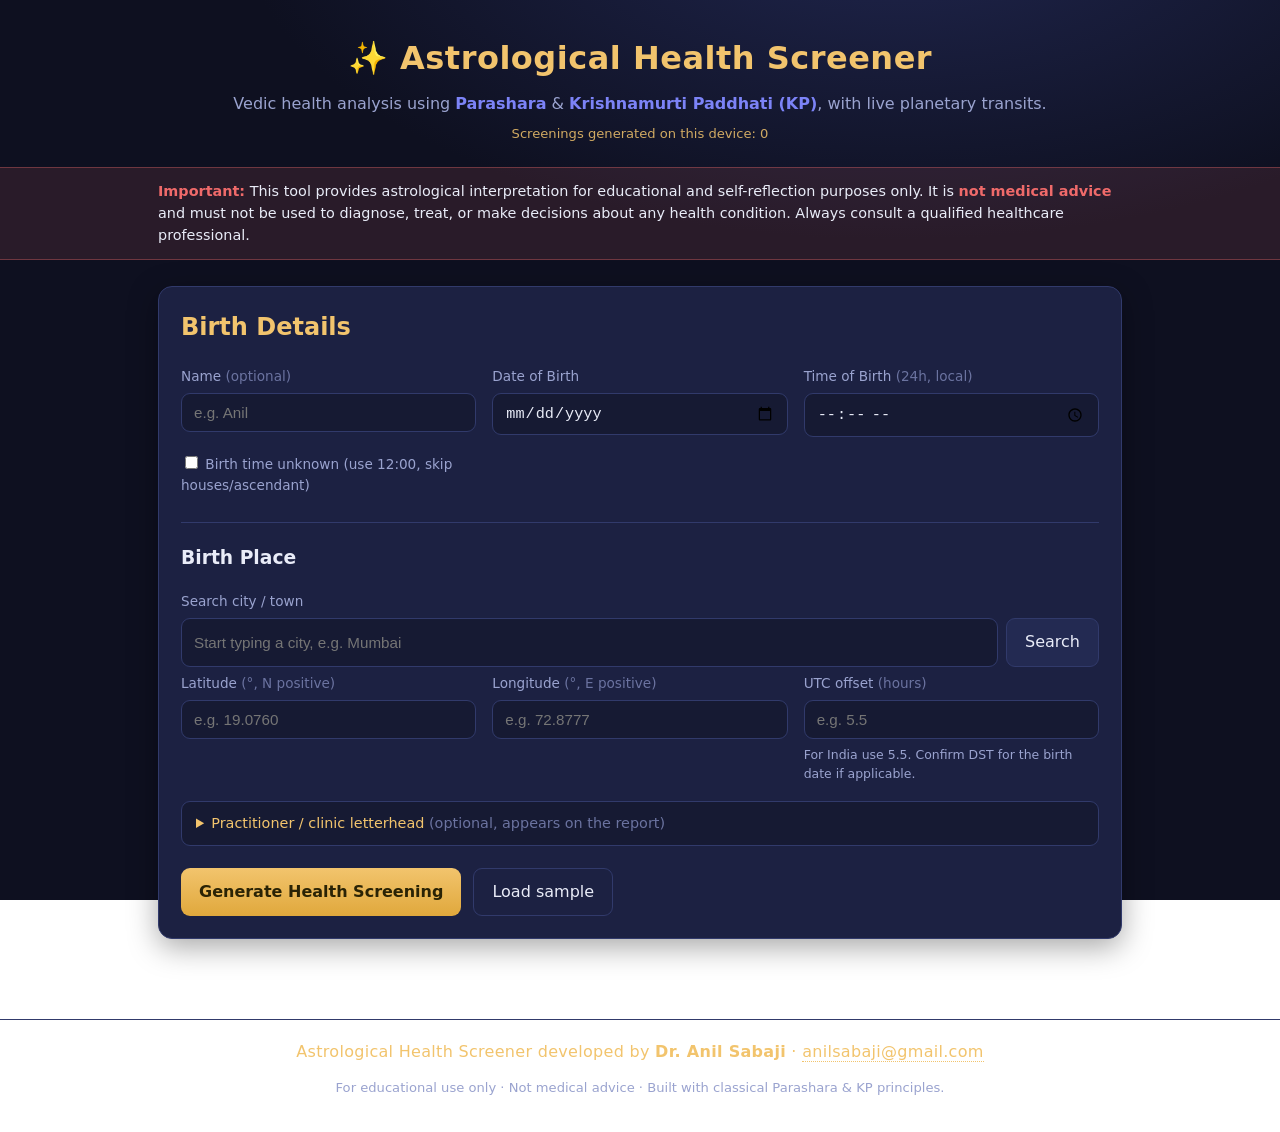
==== index.html @ 81f0b5c0 "Show planet degrees in D1 South Indian chart cells and print charts as a compact 4-across row" ====
<!DOCTYPE html>
<html lang="en">
<head>
  <meta charset="UTF-8" />
  <meta name="viewport" content="width=device-width, initial-scale=1.0" />
  <title>Astrological Health Screener &middot; Parashara &amp; KP</title>
  <style>
:root {
  --bg: #0e1020;
  --bg-2: #161a33;
  --card: #1c2142;
  --card-2: #232a52;
  --line: #313a6b;
  --text: #e9ecf8;
  --muted: #9aa3cf;
  --gold: #f2c46d;
  --gold-2: #e0a83c;
  --indigo: #7c83f7;
  --green: #57c98a;
  --amber: #e8b84b;
  --red: #ef6a6a;
  --shadow: 0 8px 30px rgba(0,0,0,.35);
}

* { box-sizing: border-box; }
html, body { margin: 0; padding: 0; }
body {
  background: radial-gradient(1200px 600px at 70% -10%, #20264f 0%, var(--bg) 55%) fixed;
  color: var(--text);
  font-family: "Segoe UI", system-ui, -apple-system, Roboto, Helvetica, Arial, sans-serif;
  line-height: 1.55;
}
.wrap { max-width: 1000px; margin: 0 auto; padding: 0 18px; }

/* Header */
.site-header { padding: 34px 0 22px; text-align: center; }
.site-header h1 { margin: 0; font-size: 2rem; letter-spacing: .5px; color: var(--gold); }
.tagline { margin: 8px 0 0; color: var(--muted); }
.tagline strong { color: var(--indigo); }
.usage-counter { margin: 8px 0 0; color: var(--gold); font-size: .82rem; opacity: .85; }

.disclaimer-banner {
  background: rgba(239,106,106,.12);
  border-top: 1px solid rgba(239,106,106,.35);
  border-bottom: 1px solid rgba(239,106,106,.35);
  font-size: .9rem;
  padding: 12px 0;
}
.disclaimer-banner strong { color: var(--red); }

main.wrap { padding-top: 26px; padding-bottom: 60px; }

/* Cards */
.card {
  background: var(--card);
  border: 1px solid var(--line);
  border-radius: 14px;
  padding: 22px;
  margin-bottom: 20px;
  box-shadow: var(--shadow);
}
.card h2 { margin-top: 0; color: var(--gold); }
.card h3 { margin-top: 0; }
hr { border: none; border-top: 1px solid var(--line); margin: 20px 0; }

/* Form */
.grid { display: grid; grid-template-columns: repeat(3, 1fr); gap: 16px; }
.field { display: flex; flex-direction: column; }
.field-wide { grid-column: 1 / -1; }
label { font-size: .85rem; color: var(--muted); margin-bottom: 6px; }
.opt { color: #6b73a0; font-weight: normal; }
input[type="text"], input[type="number"], input[type="date"], input[type="time"] {
  background: var(--bg-2);
  border: 1px solid var(--line);
  border-radius: 9px;
  color: var(--text);
  padding: 10px 12px;
  font-size: .95rem;
}
input:focus { outline: 2px solid var(--indigo); border-color: var(--indigo); }
.hint { font-size: .78rem; color: var(--muted); margin: 6px 0 0; }

.city-search { display: flex; gap: 8px; }
.city-search input { flex: 1; }
.city-results {
  list-style: none; margin: 8px 0 0; padding: 0;
  border: 1px solid var(--line); border-radius: 9px; overflow: hidden;
  background: var(--bg-2);
}
.city-results li { padding: 9px 12px; cursor: pointer; border-bottom: 1px solid var(--line); }
.city-results li:last-child { border-bottom: none; }
.city-results li:hover { background: var(--card-2); }

.actions { display: flex; gap: 12px; margin-top: 22px; flex-wrap: wrap; }
button {
  font: inherit; cursor: pointer; border-radius: 9px; padding: 11px 18px; border: 1px solid var(--line);
  background: var(--card-2); color: var(--text); transition: .15s;
}
button:hover { border-color: var(--indigo); }
button.primary { background: linear-gradient(180deg, var(--gold) 0%, var(--gold-2) 100%); color: #2a2305; border: none; font-weight: 700; }
button.primary:hover { filter: brightness(1.06); }
button.ghost { background: transparent; }
.error { color: var(--red); margin-top: 12px; }

/* Overview / scores */
.meta { color: var(--muted); margin-top: 0; }
.score-row { display: flex; gap: 16px; flex-wrap: wrap; }
.score-box {
  flex: 1; min-width: 200px; border-radius: 12px; padding: 16px 18px; text-align: center;
  border: 1px solid var(--line); background: var(--card-2);
}
.score-box.parashara { border-color: rgba(124,131,247,.5); }
.score-box.kp { border-color: rgba(242,196,109,.5); }
.score-box.risk { border-color: rgba(239,106,106,.5); }
.score-box.d6 { border-color: rgba(87,201,138,.5); }
.score-box.risk .score-value { font-size: 1.6rem; padding-top: 8px; }
.risk-high { color: var(--red); }
.risk-moderate { color: var(--amber); }
.risk-low { color: var(--green); }

.forecast-highlight {
  margin-top: 16px; border-radius: 12px; padding: 16px 18px;
  background: linear-gradient(180deg, rgba(124,131,247,.14), rgba(124,131,247,.05));
  border: 1px solid rgba(124,131,247,.45);
}
.forecast-highlight h3 { margin: 0 0 8px; color: var(--gold); }
.forecast-highlight .focus-parts { margin-top: 10px; }
.forecast-highlight .focus-chip {
  display: inline-block; background: rgba(239,106,106,.16); border: 1px solid rgba(239,106,106,.4);
  color: #ffd0d0; border-radius: 999px; padding: 4px 12px; font-size: .85rem; margin: 4px 6px 0 0; font-weight: 600;
}
.forecast-highlight .issue-chip {
  display: inline-block; background: rgba(232,184,75,.14); border: 1px solid rgba(232,184,75,.4);
  color: var(--amber); border-radius: 999px; padding: 4px 12px; font-size: .85rem; margin: 4px 6px 0 0;
}
.period-pill {
  display: inline-block; background: var(--bg-2); border: 1px solid var(--indigo);
  color: var(--text); border-radius: 8px; padding: 4px 10px; font-size: .85rem; margin: 2px 4px 2px 0;
}
.score-label { display: block; color: var(--muted); font-size: .82rem; }
.score-value { display: block; font-size: 2.4rem; font-weight: 800; margin-top: 4px; }

/* Tabs */
.tabs { display: flex; gap: 6px; flex-wrap: wrap; margin-bottom: 16px; }
.tab {
  background: transparent; border: 1px solid var(--line); color: var(--muted);
  padding: 9px 16px; border-radius: 999px;
}
.tab.active { background: var(--indigo); color: #fff; border-color: var(--indigo); }
.tab-panel { display: none; }
.tab-panel.active { display: block; }

/* Tables */
.table-scroll { overflow-x: auto; }
.data-table { width: 100%; border-collapse: collapse; font-size: .9rem; }
.data-table th, .data-table td { padding: 9px 10px; text-align: left; border-bottom: 1px solid var(--line); white-space: nowrap; }
.data-table th { color: var(--gold); font-weight: 600; }
.data-table tbody tr:hover { background: var(--card-2); }
.data-table tr.row-current { background: rgba(124,131,247,.14); }
.sub { font-size: .85rem; color: var(--muted); font-weight: normal; margin-left: 8px; }

.badge { display: inline-block; padding: 2px 8px; border-radius: 999px; font-size: .72rem; font-weight: 700; }
.badge.exalted { background: rgba(87,201,138,.2); color: var(--green); }
.badge.debilitated { background: rgba(239,106,106,.2); color: var(--red); }
.badge.own { background: rgba(242,196,109,.2); color: var(--gold); }
.badge.neutral { background: rgba(154,163,207,.15); color: var(--muted); }

/* Findings */
.finding {
  border-left: 4px solid var(--line); background: var(--card-2);
  border-radius: 0 10px 10px 0; padding: 12px 16px; margin: 12px 0;
}
.finding.high { border-left-color: var(--red); }
.finding.moderate { border-left-color: var(--amber); }
.finding.low { border-left-color: var(--indigo); }
.finding h4 { margin: 0 0 6px; display: flex; align-items: center; gap: 10px; }
.sev-tag { font-size: .68rem; padding: 2px 8px; border-radius: 999px; text-transform: uppercase; letter-spacing: .5px; }
.sev-tag.high { background: rgba(239,106,106,.2); color: var(--red); }
.sev-tag.moderate { background: rgba(232,184,75,.2); color: var(--amber); }
.sev-tag.low { background: rgba(124,131,247,.2); color: var(--indigo); }
.bodyparts { margin-top: 8px; }
.bodyparts .chip {
  display: inline-block; background: var(--bg-2); border: 1px solid var(--line);
  border-radius: 999px; padding: 3px 10px; font-size: .76rem; margin: 3px 4px 0 0; color: var(--muted);
}
.supportive { border-left-color: var(--green); }
.supportive li { margin: 6px 0; }

.summary-box { background: var(--bg-2); border: 1px solid var(--line); border-radius: 10px; padding: 14px 16px; margin-bottom: 14px; }

.flag {
  display: inline-block; margin: 6px 8px 0 0; padding: 6px 12px; border-radius: 8px;
  background: rgba(232,184,75,.15); border: 1px solid rgba(232,184,75,.4); color: var(--amber); font-size: .85rem;
}

.disclaimer-foot { background: var(--bg-2); }
.disclaimer-foot ul { margin: 8px 0 0; padding-left: 18px; color: var(--muted); font-size: .88rem; }
.disclaimer-foot li { margin: 6px 0; }

/* Ask-a-question */
.qa-examples { margin: 12px 0; }
.qa-examples .qa-chip {
  display: inline-block; cursor: pointer; background: var(--bg-2); border: 1px solid var(--line);
  border-radius: 999px; padding: 6px 12px; font-size: .82rem; margin: 4px 6px 0 0; color: var(--muted);
}
.qa-examples .qa-chip:hover { border-color: var(--indigo); color: var(--text); }
.qa-answer { margin-top: 16px; border-radius: 12px; padding: 16px 18px; border: 1px solid var(--line); background: var(--card-2); }
.qa-answer.high { border-left: 5px solid var(--red); }
.qa-answer.moderate { border-left: 5px solid var(--amber); }
.qa-answer.low { border-left: 5px solid var(--green); }
.qa-answer h4 { margin: 0 0 8px; }
.qa-likelihood { font-size: .72rem; padding: 3px 10px; border-radius: 999px; text-transform: uppercase; letter-spacing: .5px; margin-left: 8px; }
.qa-likelihood.high { background: rgba(239,106,106,.2); color: var(--red); }
.qa-likelihood.moderate { background: rgba(232,184,75,.2); color: var(--amber); }
.qa-likelihood.low { background: rgba(87,201,138,.2); color: var(--green); }
.qa-window { background: var(--bg-2); border: 1px solid var(--line); border-radius: 8px; padding: 8px 12px; margin: 6px 0; font-size: .9rem; }
.qa-window .when { color: var(--gold); font-weight: 600; }
.qa-disclaimer { color: var(--amber); margin-top: 16px; }

.site-footer { border-top: 1px solid var(--line); padding: 20px 0; color: var(--muted); font-size: .82rem; text-align: center; }
.site-footer .credit { font-size: 1rem; color: var(--gold); margin: 0 0 6px; letter-spacing: .3px; }
.site-footer .credit strong { color: var(--gold); }
.site-footer .credit a { color: var(--gold); text-decoration: none; border-bottom: 1px dotted var(--gold); }
.site-footer .credit a:hover { color: var(--gold-2); }

@media (max-width: 680px) {
  .grid { grid-template-columns: 1fr; }
  .site-header h1 { font-size: 1.55rem; }
}

/* Report actions (screen) */
.report-actions { display: flex; align-items: center; gap: 14px; margin-bottom: 16px; }
.report-date { color: var(--muted); font-size: .85rem; }

/* Letterhead */
.letterhead-config { margin-top: 18px; border: 1px solid var(--line); border-radius: 9px; padding: 10px 14px; background: var(--bg-2); }
.letterhead-config summary { cursor: pointer; color: var(--gold); font-size: .9rem; }
.letterhead-config .grid { margin-top: 14px; }
.letterhead {
  display: flex; align-items: center; gap: 18px; margin-bottom: 16px;
  padding: 16px 20px; border-radius: 12px;
  background: linear-gradient(135deg, #1c2142 0%, #2a2150 100%);
  border: 1px solid var(--gold); border-left: 6px solid var(--gold);
}
.letterhead .lh-logo { max-height: 64px; max-width: 64px; border-radius: 8px; object-fit: contain; background: #fff; padding: 4px; }
.letterhead .lh-name { font-size: 1.3rem; font-weight: 800; color: var(--gold); }
.letterhead .lh-tagline { color: var(--indigo); font-size: .95rem; margin-top: 2px; }
.letterhead .lh-contact { color: var(--muted); font-size: .85rem; margin-top: 4px; }

/* Native details block */
.native-details h2 { margin-top: 0; color: var(--gold); }
.kv-table { width: 100%; border-collapse: collapse; }
.kv-table th { text-align: left; width: 180px; color: var(--indigo); font-weight: 600; padding: 7px 10px; vertical-align: top; border-bottom: 1px solid var(--line); }
.kv-table td { padding: 7px 10px; border-bottom: 1px solid var(--line); }

/* Every-page developer footnote (print only) */
.print-footer { display: none; }

/* South Indian charts */
.charts-grid { display: grid; grid-template-columns: repeat(2, 1fr); gap: 18px; }
.south-chart-wrap { text-align: center; }
.south-chart-title { color: var(--gold); font-weight: 600; margin-bottom: 6px; font-size: .95rem; }
.south-chart {
  display: grid; grid-template-columns: repeat(4, 1fr); grid-template-rows: repeat(4, 1fr);
  aspect-ratio: 1 / 1; border: 2px solid var(--gold); background: var(--bg-2);
}
.sic-cell { border: 1px solid var(--line); padding: 3px 4px; position: relative; overflow: hidden; min-height: 0; }
.sic-cell .sic-sign { display: block; font-size: .6rem; color: var(--muted); }
.sic-cell .sic-bodies { display: block; font-size: .72rem; color: var(--text); font-weight: 600; line-height: 1.25; }
.sic-cell .sic-deg { color: var(--muted); font-size: .58rem; font-weight: 400; }
.sic-cell.lagna { background: rgba(242,196,109,.16); }
.sic-cell.lagna::after { content: "La"; position: absolute; top: 2px; right: 3px; font-size: .55rem; color: var(--gold); font-weight: 700; }
.sic-center { grid-column: 2 / 4; grid-row: 2 / 4; display: flex; align-items: center; justify-content: center; text-align: center; color: var(--indigo); font-weight: 700; font-size: .8rem; border: 1px solid var(--line); }
@media (max-width: 680px) { .charts-grid { grid-template-columns: 1fr; } }

/* ============ PRINT / SAVE-AS-PDF (vibrant colour) ============ */
@media print {
  @page { margin: 12mm 10mm 18mm; }
  /* Force browsers to render background colours/gradients in the PDF */
  * { -webkit-print-color-adjust: exact !important; print-color-adjust: exact !important; color-adjust: exact !important; }

  body { background: #0e1020 !important; }
  .wrap { max-width: none; padding: 0 6mm; }

  /* Developer footnote repeated on every printed page */
  .print-footer {
    display: block !important; position: fixed; left: 0; right: 0; bottom: 0;
    text-align: center; font-size: 8pt; color: var(--gold);
    background: #0e1020; border-top: 1px solid var(--gold); padding: 4px 0;
  }
  /* Native details should lead the report */
  #results .native-details { page-break-after: avoid; }

  /* Hide interactive / input-only chrome */
  #form-card, .tabs, .report-actions, .actions,
  .city-search, .city-results, #qa-examples, .qa-examples,
  #qa-btn, #qa-input, .usage-counter { display: none !important; }

  /* Show every tab panel as one continuous report */
  .tab-panel { display: block !important; page-break-inside: auto; }
  #results { display: block !important; }

  /* Keep the vibrant theme; just tidy spacing & avoid awkward splits */
  .card, .letterhead, .finding, .qa-answer, .score-box, .forecast-highlight {
    box-shadow: none !important; page-break-inside: avoid;
  }
  .letterhead { display: flex !important; }
  .table-scroll { overflow: visible !important; }
  .data-table { font-size: 8.5pt; }

  /* Major sections start on a fresh page */
  #tab-chart, #tab-parashara, #tab-kp, #tab-dasha, #tab-d6, #tab-divisional { page-break-before: always; }

  /* Compact single-row charts in the printed report */
  #charts-card { page-break-inside: avoid; }
  .charts-grid { grid-template-columns: repeat(4, 1fr) !important; gap: 6px !important; }
  .south-chart-title { font-size: 7pt; }
  .sic-cell .sic-bodies { font-size: 6pt; line-height: 1.1; }
  .sic-cell .sic-sign { font-size: 5pt; }
  .sic-cell .sic-deg { font-size: 5pt; }
  .sic-center { font-size: 6pt; }
}

  </style>
</head>
<body>
  <header class="site-header">
    <div class="wrap">
      <h1>&#10024; Astrological Health Screener</h1>
      <p class="tagline">Vedic health analysis using <strong>Parashara</strong> &amp; <strong>Krishnamurti Paddhati (KP)</strong>, with live planetary transits.</p>
      <p class="usage-counter" id="usage-counter"></p>
    </div>
  </header>

  <div class="disclaimer-banner">
    <div class="wrap">
      <strong>Important:</strong> This tool provides astrological interpretation for educational and
      self-reflection purposes only. It is <strong>not medical advice</strong> and must not be used to
      diagnose, treat, or make decisions about any health condition. Always consult a qualified
      healthcare professional.
    </div>
  </div>

  <main class="wrap">
    <!-- ================= INPUT FORM ================= -->
    <section class="card" id="form-card">
      <h2>Birth Details</h2>
      <form id="birth-form" autocomplete="off">
        <div class="grid">
          <div class="field">
            <label for="name">Name <span class="opt">(optional)</span></label>
            <input type="text" id="name" placeholder="e.g. Anil" />
          </div>

          <div class="field">
            <label for="dob">Date of Birth</label>
            <input type="date" id="dob" required />
          </div>

          <div class="field">
            <label for="tob">Time of Birth <span class="opt">(24h, local)</span></label>
            <input type="time" id="tob" required step="60" />
          </div>

          <div class="field">
            <label for="unknown-time">
              <input type="checkbox" id="unknown-time" /> Birth time unknown (use 12:00, skip houses/ascendant)
            </label>
          </div>
        </div>

        <hr />

        <h3>Birth Place</h3>
        <div class="grid">
          <div class="field field-wide">
            <label for="city">Search city / town</label>
            <div class="city-search">
              <input type="text" id="city" placeholder="Start typing a city, e.g. Mumbai" />
              <button type="button" id="city-btn">Search</button>
            </div>
            <ul id="city-results" class="city-results" hidden></ul>
            <p class="hint" id="place-resolved"></p>
          </div>
        </div>

        <div class="grid">
          <div class="field">
            <label for="lat">Latitude <span class="opt">(&deg;, N positive)</span></label>
            <input type="number" id="lat" step="0.0001" min="-90" max="90" placeholder="e.g. 19.0760" required />
          </div>
          <div class="field">
            <label for="lon">Longitude <span class="opt">(&deg;, E positive)</span></label>
            <input type="number" id="lon" step="0.0001" min="-180" max="180" placeholder="e.g. 72.8777" required />
          </div>
          <div class="field">
            <label for="tz">UTC offset <span class="opt">(hours)</span></label>
            <input type="number" id="tz" step="0.25" min="-12" max="14" placeholder="e.g. 5.5" required />
            <p class="hint">For India use 5.5. Confirm DST for the birth date if applicable.</p>
          </div>
        </div>

        <details class="letterhead-config">
          <summary>Practitioner / clinic letterhead <span class="opt">(optional, appears on the report)</span></summary>
          <div class="grid">
            <div class="field">
              <label for="lh-name">Practitioner / clinic name</label>
              <input type="text" id="lh-name" value="Dr. Anil Sabaji" />
            </div>
            <div class="field">
              <label for="lh-tagline">Tagline / credentials</label>
              <input type="text" id="lh-tagline" placeholder="Vedic Astrologer &amp; Health Consultant" value="Vedic Astrologer &amp; Health Consultant" />
            </div>
            <div class="field">
              <label for="lh-contact">Contact (email / phone / address)</label>
              <input type="text" id="lh-contact" value="anilsabaji@gmail.com" />
            </div>
            <div class="field">
              <label for="lh-logo">Logo image <span class="opt">(optional)</span></label>
              <input type="file" id="lh-logo" accept="image/*" />
            </div>
          </div>
        </details>

        <div class="actions">
          <button type="submit" class="primary" id="run-btn">Generate Health Screening</button>
          <button type="button" id="sample-btn" class="ghost">Load sample</button>
        </div>
        <p class="error" id="form-error" hidden></p>
      </form>
    </section>

    <!-- ================= RESULTS ================= -->
    <section id="results" hidden>
      <div class="letterhead" id="letterhead" hidden>
        <img id="lh-logo-img" class="lh-logo" alt="logo" hidden />
        <div class="lh-text">
          <div class="lh-name" id="lh-name-out"></div>
          <div class="lh-tagline" id="lh-tagline-out"></div>
          <div class="lh-contact" id="lh-contact-out"></div>
        </div>
      </div>
      <div class="report-actions">
        <button type="button" id="print-btn" class="primary">&#128424; Print / Save as PDF</button>
        <button type="button" id="download-btn" class="ghost">&#11015; Download report (HTML)</button>
        <span class="report-date" id="report-date"></span>
      </div>

      <div class="card native-details" id="native-details">
        <h2>Native Details</h2>
        <table class="kv-table">
          <tbody>
            <tr><th>Name</th><td id="nd-name">&mdash;</td></tr>
            <tr><th>Date of Birth</th><td id="nd-dob">&mdash;</td></tr>
            <tr><th>Time of Birth</th><td id="nd-tob">&mdash;</td></tr>
            <tr><th>Place of Birth</th><td id="nd-place">&mdash;</td></tr>
          </tbody>
        </table>
      </div>

      <div class="card" id="charts-card">
        <h2>Charts <span class="sub">South Indian format</span></h2>
        <div class="charts-grid" id="charts-grid"></div>
        <p class="hint">Signs are fixed; the Ascendant/Lagna cell is highlighted (La). D1 Rasi, D9 Navamsa, D3 Drekkana and D6 Shashthamsa are the charts used in this screening.</p>
      </div>
      <div class="card" id="overview-card">
        <h2>Screening Overview</h2>
        <p id="overview-meta" class="meta"></p>
        <div class="score-row">
          <div class="score-box parashara">
            <span class="score-label">Parashara vitality index</span>
            <span class="score-value" id="par-score">--</span>
          </div>
          <div class="score-box kp">
            <span class="score-label">KP health index</span>
            <span class="score-value" id="kp-score">--</span>
          </div>
          <div class="score-box risk">
            <span class="score-label">Current-period risk</span>
            <span class="score-value" id="risk-level">--</span>
          </div>
          <div class="score-box d6">
            <span class="score-label">D6 health index</span>
            <span class="score-value" id="d6-score">--</span>
          </div>
        </div>
        <div id="forecast-highlight" class="forecast-highlight" hidden></div>
      </div>

      <nav class="tabs" id="tabs">
        <button class="tab active" data-tab="ask">&#128172; Ask a Question</button>
        <button class="tab" data-tab="chart">Birth Chart</button>
        <button class="tab" data-tab="transits">Current Transits</button>
        <button class="tab" data-tab="parashara">Parashara Analysis</button>
        <button class="tab" data-tab="kp">KP Analysis</button>
        <button class="tab" data-tab="dasha">Dasha &amp; Forecast</button>
        <button class="tab" data-tab="kpdasha">KP Dasha</button>
        <button class="tab" data-tab="d6">D6 Health</button>
        <button class="tab" data-tab="shadbala">Shadbala</button>
        <button class="tab" data-tab="divisional">Divisionals (D3)</button>
      </nav>

      <div class="tab-panel active" id="tab-ask">
        <div class="card">
          <h3>Ask a specific health question</h3>
          <p class="hint">Type a question in plain English. The module identifies the health theme, runs the relevant
            astrological calculations (significators, D6, dasha timing, maraka points) and answers with a likelihood,
            the most implicated organ/area, and the most sensitive time window.</p>
          <div class="city-search">
            <input type="text" id="qa-input" placeholder="e.g. Will I get a heart attack? / Will I get cancer? / Any risk to my kidneys?" />
            <button type="button" id="qa-btn" class="primary">Ask</button>
          </div>
          <div class="qa-examples" id="qa-examples"></div>
          <div id="qa-out"></div>
          <p class="hint qa-disclaimer">&#9888; Answers are astrological <em>indications and risk-sensitive periods</em>, not a
            medical diagnosis or a prediction of certainty. For any genuine health concern &mdash; especially serious ones &mdash;
            please consult a qualified medical professional and get appropriate screening.</p>
        </div>
      </div>

      <div class="tab-panel" id="tab-chart">
        <div class="card">
          <h3>Natal Chart <span class="sub" id="chart-asc"></span></h3>
          <div class="table-scroll">
            <table class="data-table" id="natal-table">
              <thead>
                <tr><th>Body</th><th>Sign</th><th>Deg</th><th>Nakshatra</th><th>Pada</th><th>Sub-Lord</th><th>House (P)</th><th>House (WS)</th><th>Dignity</th><th>Strength (Rupas)</th></tr>
              </thead>
              <tbody></tbody>
            </table>
          </div>
          <p class="hint">P = Placidus house (KP) &middot; WS = Whole-sign house (Parashara) &middot; Strength = total Shadbala in Rupas (green = strong, amber = moderate, red = weak; &#8478; retrograde, &#9737; combust). Ayanamsa: Lahiri.</p>
        </div>
        <div class="card" id="neecha-out"></div>
      </div>

      <div class="tab-panel" id="tab-transits">
        <div class="card">
          <h3>Current Planetary Transits <span class="sub" id="transit-time"></span></h3>
          <div class="table-scroll">
            <table class="data-table" id="transit-table">
              <thead>
                <tr><th>Body</th><th>Sign</th><th>Deg</th><th>Nakshatra</th><th>Sub-Lord</th><th>Transits natal house</th></tr>
              </thead>
              <tbody></tbody>
            </table>
          </div>
          <p class="hint">Gochara (transit) through natal whole-sign houses. Transits over the natal Ascendant, Moon and houses 6/8/12 are most relevant to health timing.</p>
          <div id="transit-flags"></div>
        </div>
      </div>

      <div class="tab-panel" id="tab-parashara">
        <div class="card" id="parashara-out"></div>
      </div>

      <div class="tab-panel" id="tab-kp">
        <div class="card" id="kp-out"></div>
      </div>

      <div class="tab-panel" id="tab-dasha">
        <div class="card">
          <h3>Vimshottari Dasha <span class="sub" id="dasha-meta"></span></h3>
          <div class="table-scroll">
            <table class="data-table" id="dasha-table">
              <thead>
                <tr><th>Level</th><th>Lord</th><th>From</th><th>To</th></tr>
              </thead>
              <tbody></tbody>
            </table>
          </div>
          <p class="hint">Running Maha &middot; Antar &middot; Pratyantar periods as of today (365.25-day year).</p>
        </div>
        <div class="card" id="forecast-out"></div>
        <div class="card">
          <h3>Upcoming Maha Dashas <span class="sub">Parashara health verdict</span></h3>
          <div class="table-scroll">
            <table class="data-table" id="par-md-table">
              <thead><tr><th></th><th>Maha Dasha</th><th>From</th><th>To</th><th>Basis</th><th>Verdict</th></tr></thead>
              <tbody></tbody>
            </table>
          </div>
        </div>
        <div class="card">
          <h3>Antar Dashas <span class="sub">current &amp; upcoming (~40 yrs)</span></h3>
          <div class="table-scroll">
            <table class="data-table" id="par-ad-table">
              <thead><tr><th></th><th>Maha</th><th>Antar</th><th>From</th><th>To</th><th>Verdict</th></tr></thead>
              <tbody></tbody>
            </table>
          </div>
        </div>
        <div class="card">
          <h3>Pratyantar Dashas <span class="sub">current &amp; next Antar Dasha</span></h3>
          <div class="table-scroll">
            <table class="data-table" id="par-pd-table">
              <thead><tr><th></th><th>Maha</th><th>Antar</th><th>Pratyantar</th><th>From</th><th>To</th><th>Verdict</th></tr></thead>
              <tbody></tbody>
            </table>
          </div>
        </div>
        <div class="card" id="par-sensitive-out"></div>
      </div>

      <div class="tab-panel" id="tab-kpdasha">
        <div class="card" id="kpdasha-out"></div>
        <div class="card">
          <h3>Upcoming Maha Dashas <span class="sub">KP health verdict</span></h3>
          <div class="table-scroll">
            <table class="data-table" id="kp-md-table">
              <thead><tr><th></th><th>Maha Dasha</th><th>From</th><th>To</th><th>Signifies</th><th>KP Health</th></tr></thead>
              <tbody></tbody>
            </table>
          </div>
        </div>
        <div class="card">
          <h3>Antar Dashas <span class="sub">current &amp; upcoming (~40 yrs)</span></h3>
          <div class="table-scroll">
            <table class="data-table" id="kp-ad-table">
              <thead><tr><th></th><th>Maha</th><th>Antar</th><th>From</th><th>To</th><th>KP Health</th></tr></thead>
              <tbody></tbody>
            </table>
          </div>
        </div>
        <div class="card">
          <h3>Pratyantar Dashas <span class="sub">current &amp; next Antar Dasha</span></h3>
          <div class="table-scroll">
            <table class="data-table" id="kp-pd-table">
              <thead><tr><th></th><th>Maha</th><th>Antar</th><th>Pratyantar</th><th>From</th><th>To</th><th>KP Health</th></tr></thead>
              <tbody></tbody>
            </table>
          </div>
        </div>
        <div class="card" id="kp-sensitive-out"></div>
      </div>

      <div class="tab-panel" id="tab-d6">
        <div class="card">
          <h3>D6 Shashthamsa &mdash; Health Chart <span class="sub" id="d6-asc"></span></h3>
          <div class="table-scroll">
            <table class="data-table" id="d6-table">
              <thead>
                <tr><th>Body</th><th>D6 Sign</th><th>D6 House</th></tr>
              </thead>
              <tbody></tbody>
            </table>
          </div>
          <p class="hint">Shashthamsa (D6): each sign split into six 5&deg; parts (odd signs reckoned from Aries, even from Libra). This is the classical divisional chart for <strong>health &amp; disease</strong>; houses 1/6/8/12 here are read for vulnerability.</p>
        </div>
        <div class="card" id="d6-out"></div>
      </div>

      <div class="tab-panel" id="tab-shadbala">
        <div class="card">
          <h3>Shadbala &mdash; Six-fold Planetary Strength <span class="sub">with motion, direction &amp; declination</span></h3>
          <div class="table-scroll">
            <table class="data-table" id="shadbala-table">
              <thead>
                <tr><th>Planet</th><th>Sthana</th><th>Dig</th><th>Kala</th><th>Cheshta</th><th>Naisargika</th><th>Drik</th><th>Total (Rupas)</th><th>Req.</th><th>Status</th><th>Speed &deg;/day</th><th>Motion</th><th>Decl.</th></tr>
              </thead>
              <tbody></tbody>
            </table>
          </div>
          <p class="hint">Total in Rupas (60 Virupas = 1 Rupa) vs the classical required strength. A planet below requirement, combust, retrograde or slow is functionally weaker. Some Kala sub-balas are approximated; declination assumes ~0 latitude.</p>
        </div>
        <div class="card" id="shadbala-out"></div>
      </div>

      <div class="tab-panel" id="tab-divisional">
        <div class="card">
          <h3>Longevity / Maraka points</h3>
          <div id="maraka-out"></div>
        </div>
        <div class="card">
          <h3>D3 Drekkana Chart <span class="sub" id="d3-asc"></span></h3>
          <div class="table-scroll">
            <table class="data-table" id="d3-table">
              <thead>
                <tr><th>Body</th><th>D3 Sign</th><th>D3 House</th></tr>
              </thead>
              <tbody></tbody>
            </table>
          </div>
          <p class="hint">Drekkana (D3): each sign split into three 10&deg; parts (1st = same sign, 2nd = 5th sign, 3rd = 9th sign). Used here for constitution/longevity context.</p>
        </div>
      </div>

      <div class="card disclaimer-foot">
        <h3>Methodology &amp; Limitations</h3>
        <ul>
          <li>Planetary positions use a compact analytical ephemeris (Schlyter's method) with the Lahiri ayanamsa for sidereal longitudes. Accuracy is within a few arc-minutes &mdash; sufficient for sign, nakshatra and KP sub-divisions.</li>
          <li>Parashara analysis uses whole-sign houses; KP analysis uses Placidus cusps and cuspal sub-lords.</li>
          <li>Interpretations are rule-based summaries of classical significations, not a substitute for an experienced astrologer or, above all, a medical professional.</li>
        </ul>
      </div>
    </section>
  </main>

  <footer class="site-footer">
    <div class="wrap">
      <p class="credit">Astrological Health Screener developed by <strong>Dr. Anil Sabaji</strong> &middot; <a href="mailto:anilsabaji@gmail.com">anilsabaji@gmail.com</a></p>
      <p>For educational use only &middot; Not medical advice &middot; Built with classical Parashara &amp; KP principles.</p>
    </div>
  </footer>

  <div class="print-footer" id="print-footer">Astrological Health Screener &mdash; developed by Dr. Anil Sabaji &middot; anilsabaji@gmail.com</div>

  <!-- All engine + UI code inlined for standalone deployment -->
  <script>
/* ===== js/ephemeris.js ===== */
/*
 * ephemeris.js
 * Geocentric ecliptic longitudes (TROPICAL) for Sun, Moon, Mercury..Saturn and
 * the lunar nodes (Rahu/Ketu), using Paul Schlyter's compact orbital-element
 * method with the major perturbation terms for the Moon, Jupiter and Saturn.
 *
 * Accuracy: ~1-2 arc minutes for Sun/Moon and inner planets, a few arc minutes
 * for Jupiter/Saturn -- more than enough to determine rasi (sign), nakshatra and
 * KP sub-divisions reliably.
 *
 * Reference method: Paul Schlyter, "Computing planetary positions"
 * (https://stjarnhimlen.se/comp/ppcomp.html). Algorithm re-implemented here;
 * no source text reproduced.
 *
 * Works in the browser (attaches to window.AHS) and in Node (module.exports).
 */
(function (root) {
  "use strict";

  var DEG = Math.PI / 180;
  var RAD = 180 / Math.PI;

  function rev(x) { // normalize to 0..360
    x = x % 360;
    return x < 0 ? x + 360 : x;
  }
  function sind(x) { return Math.sin(x * DEG); }
  function cosd(x) { return Math.cos(x * DEG); }
  function tand(x) { return Math.tan(x * DEG); }
  function asind(x) { return Math.asin(x) * RAD; }
  function atan2d(y, x) { return Math.atan2(y, x) * RAD; }

  // Solve Kepler's equation, returns eccentric anomaly E (deg)
  function kepler(M, e) {
    M = rev(M);
    var E = M + e * RAD * sind(M) * (1 + e * cosd(M));
    var delta;
    var i = 0;
    do {
      var E0 = E;
      delta = (E0 - e * RAD * sind(E0) - M) / (1 - e * cosd(E0));
      E = E0 - delta;
      i++;
    } while (Math.abs(delta) > 1e-7 && i < 100);
    return E;
  }

  /*
   * Orbital elements as a function of d = days since 2000 Jan 0.0 TT
   * (i.e. d = JD - 2451543.5).
   */
  function elements(d) {
    return {
      Sun: {
        N: 0.0, i: 0.0,
        w: 282.9404 + 4.70935e-5 * d,
        a: 1.0,
        e: 0.016709 - 1.151e-9 * d,
        M: 356.0470 + 0.9856002585 * d
      },
      Moon: {
        N: 125.1228 - 0.0529538083 * d, i: 5.1454,
        w: 318.0634 + 0.1643573223 * d,
        a: 60.2666, // Earth radii
        e: 0.054900,
        M: 115.3654 + 13.0649929509 * d
      },
      Mercury: {
        N: 48.3313 + 3.24587e-5 * d, i: 7.0047 + 5.00e-8 * d,
        w: 29.1241 + 1.01444e-5 * d,
        a: 0.387098,
        e: 0.205635 + 5.59e-10 * d,
        M: 168.6562 + 4.0923344368 * d
      },
      Venus: {
        N: 76.6799 + 2.46590e-5 * d, i: 3.3946 + 2.75e-8 * d,
        w: 54.8910 + 1.38374e-5 * d,
        a: 0.723330,
        e: 0.006773 - 1.302e-9 * d,
        M: 48.0052 + 1.6021302244 * d
      },
      Mars: {
        N: 49.5574 + 2.11081e-5 * d, i: 1.8497 - 1.78e-8 * d,
        w: 286.5016 + 2.92961e-5 * d,
        a: 1.523688,
        e: 0.093405 + 2.516e-9 * d,
        M: 18.6021 + 0.5240207766 * d
      },
      Jupiter: {
        N: 100.4542 + 2.76854e-5 * d, i: 1.3030 - 1.557e-7 * d,
        w: 273.8777 + 1.64505e-5 * d,
        a: 5.20256,
        e: 0.048498 + 4.469e-9 * d,
        M: 19.8950 + 0.0830853001 * d
      },
      Saturn: {
        N: 113.6634 + 2.38980e-5 * d, i: 2.4886 - 1.081e-7 * d,
        w: 339.3939 + 2.97661e-5 * d,
        a: 9.55475,
        e: 0.055546 - 9.499e-9 * d,
        M: 316.9670 + 0.0334442282 * d
      }
    };
  }

  // Heliocentric rectangular ecliptic coords for a planet element set.
  function helioRect(el) {
    var E = kepler(el.M, el.e);
    var xv = el.a * (cosd(E) - el.e);
    var yv = el.a * Math.sqrt(1 - el.e * el.e) * sind(E);
    var v = atan2d(yv, xv);
    var r = Math.sqrt(xv * xv + yv * yv);
    var vw = v + el.w;
    var xh = r * (cosd(el.N) * cosd(vw) - sind(el.N) * sind(vw) * cosd(el.i));
    var yh = r * (sind(el.N) * cosd(vw) + cosd(el.N) * sind(vw) * cosd(el.i));
    var zh = r * (sind(vw) * sind(el.i));
    return { x: xh, y: yh, z: zh, r: r, v: v };
  }

  /*
   * Returns an object keyed by planet name with TROPICAL geocentric ecliptic
   * longitude in degrees [0,360), plus Rahu/Ketu (mean lunar nodes).
   *   d : days since 2000 Jan 0.0 = JD - 2451543.5
   */
  function tropicalLongitudes(d) {
    var el = elements(d);
    var out = {};

    // --- Sun (geocentric == its own orbit longitude) ---
    var sun = helioRect(el.Sun);
    var lonsun = rev(sun.v + el.Sun.w);
    var rs = sun.r;
    out.Sun = rev(lonsun);
    var xs = rs * cosd(lonsun);
    var ys = rs * sind(lonsun);

    // --- Moon (geocentric) with main perturbations ---
    var moon = helioRect(el.Moon);
    var mlon = atan2d(moon.y, moon.x);
    var mlat = atan2d(moon.z, Math.sqrt(moon.x * moon.x + moon.y * moon.y));

    var Ms = el.Sun.M, Mm = el.Moon.M;
    var Ls = rev(Ms + el.Sun.w);            // Sun mean longitude
    var Lm = rev(Mm + el.Moon.w + el.Moon.N); // Moon mean longitude
    var D = rev(Lm - Ls);                    // mean elongation
    var F = rev(Lm - el.Moon.N);             // argument of latitude

    var dLon =
      -1.274 * sind(Mm - 2 * D) +
      0.658 * sind(2 * D) +
      -0.186 * sind(Ms) +
      -0.059 * sind(2 * Mm - 2 * D) +
      -0.057 * sind(Mm - 2 * D + Ms) +
      0.053 * sind(Mm + 2 * D) +
      0.046 * sind(2 * D - Ms) +
      0.041 * sind(Mm - Ms) +
      -0.035 * sind(D) +
      -0.031 * sind(Mm + Ms) +
      -0.015 * sind(2 * F - 2 * D) +
      0.011 * sind(Mm - 4 * D);
    mlon = rev(mlon + dLon);
    out.Moon = mlon;

    // --- Planets: heliocentric -> geocentric ---
    var planets = ["Mercury", "Venus", "Mars", "Jupiter", "Saturn"];
    var rect = {};
    for (var p = 0; p < planets.length; p++) {
      rect[planets[p]] = helioRect(el[planets[p]]);
    }

    // Perturbations for Jupiter & Saturn (mutual), using mean anomalies.
    var Mj = el.Jupiter.M, Msa = el.Saturn.M;
    var pertJ =
      -0.332 * sind(2 * Mj - 5 * Msa - 67.6) +
      -0.056 * sind(2 * Mj - 2 * Msa + 21) +
      0.042 * sind(3 * Mj - 5 * Msa + 21) +
      -0.036 * sind(Mj - 2 * Msa) +
      0.022 * cosd(Mj - Msa) +
      0.023 * sind(2 * Mj - 3 * Msa + 52) +
      -0.016 * sind(Mj - 5 * Msa - 69);
    var pertS =
      0.812 * sind(2 * Mj - 5 * Msa - 67.6) +
      -0.229 * cosd(2 * Mj - 4 * Msa - 2) +
      0.119 * sind(Mj - 2 * Msa - 3) +
      0.046 * sind(2 * Mj - 6 * Msa - 69) +
      0.014 * sind(Mj - 3 * Msa + 32);

    for (var k = 0; k < planets.length; k++) {
      var name = planets[k];
      var rc = rect[name];
      var xg = rc.x + xs;
      var yg = rc.y + ys;
      var zg = rc.z;
      var lon = rev(atan2d(yg, xg));
      if (name === "Jupiter") lon = rev(lon + pertJ);
      if (name === "Saturn") lon = rev(lon + pertS);
      out[name] = lon;
    }

    // --- Lunar nodes (mean) ---
    var rahu = rev(el.Moon.N); // mean ascending node longitude
    out.Rahu = rahu;
    out.Ketu = rev(rahu + 180);

    return out;
  }

  // Obliquity of the ecliptic (deg) for days since 2000 Jan 0.0
  function obliquity(d) {
    return 23.4393 - 3.563e-7 * d;
  }

  var api = {
    tropicalLongitudes: tropicalLongitudes,
    obliquity: obliquity,
    rev: rev,
    _kepler: kepler,
    _elements: elements
  };

  root.AHS = root.AHS || {};
  root.AHS.ephemeris = api;
  if (typeof module !== "undefined" && module.exports) module.exports = api;
})(typeof window !== "undefined" ? window : globalThis);


/* ===== js/astro-core.js ===== */
/*
 * astro-core.js
 * Core Vedic/KP astrology computations built on top of ephemeris.js:
 *   - Julian Day from local date/time + timezone
 *   - Lahiri (Chitrapaksha) ayanamsa and tropical->sidereal conversion
 *   - Nakshatra + pada
 *   - KP sub-lord (Vimshottari 249 sub-division)
 *   - Sidereal Ascendant (Lagna)
 *   - Placidus house cusps (used by KP)
 *   - Whole-sign house assignment (used by Parashara)
 *
 * Works in the browser (window.AHS) and Node (module.exports).
 */
(function (root) {
  "use strict";

  var eph = (typeof require !== "undefined")
    ? require("./ephemeris.js")
    : root.AHS.ephemeris;

  var DEG = Math.PI / 180, RAD = 180 / Math.PI;
  function rev(x) { x = x % 360; return x < 0 ? x + 360 : x; }
  function sind(x) { return Math.sin(x * DEG); }
  function cosd(x) { return Math.cos(x * DEG); }
  function tand(x) { return Math.tan(x * DEG); }
  function atan2d(y, x) { return Math.atan2(y, x) * RAD; }
  function asind(x) { return Math.asin(Math.max(-1, Math.min(1, x))) * RAD; }
  function acosd(x) { return Math.acos(Math.max(-1, Math.min(1, x))) * RAD; }

  var SIGNS = ["Aries", "Taurus", "Gemini", "Cancer", "Leo", "Virgo",
    "Libra", "Scorpio", "Sagittarius", "Capricorn", "Aquarius", "Pisces"];

  // Sign lords (rulers) -- traditional (no outer planets)
  var SIGN_LORD = ["Mars", "Venus", "Mercury", "Moon", "Sun", "Mercury",
    "Venus", "Mars", "Jupiter", "Saturn", "Saturn", "Jupiter"];

  // 27 Nakshatras with their Vimshottari lords
  var NAKSHATRAS = [
    ["Ashwini", "Ketu"], ["Bharani", "Venus"], ["Krittika", "Sun"],
    ["Rohini", "Moon"], ["Mrigashira", "Mars"], ["Ardra", "Rahu"],
    ["Punarvasu", "Jupiter"], ["Pushya", "Saturn"], ["Ashlesha", "Mercury"],
    ["Magha", "Ketu"], ["Purva Phalguni", "Venus"], ["Uttara Phalguni", "Sun"],
    ["Hasta", "Moon"], ["Chitra", "Mars"], ["Swati", "Rahu"],
    ["Vishakha", "Jupiter"], ["Anuradha", "Saturn"], ["Jyeshtha", "Mercury"],
    ["Mula", "Ketu"], ["Purva Ashadha", "Venus"], ["Uttara Ashadha", "Sun"],
    ["Shravana", "Moon"], ["Dhanishta", "Mars"], ["Shatabhisha", "Rahu"],
    ["Purva Bhadrapada", "Jupiter"], ["Uttara Bhadrapada", "Saturn"], ["Revati", "Mercury"]
  ];

  // Vimshottari dasha order and years (sum 120)
  var VIM_ORDER = ["Ketu", "Venus", "Sun", "Moon", "Mars", "Rahu", "Jupiter", "Saturn", "Mercury"];
  var VIM_YEARS = { Ketu: 7, Venus: 20, Sun: 6, Moon: 10, Mars: 7, Rahu: 18, Jupiter: 16, Saturn: 19, Mercury: 17 };

  /* ---------- Time ---------- */
  // Gregorian date/time (UT) -> Julian Day
  function julianDayUT(y, mo, d, hour, min, sec) {
    hour = hour || 0; min = min || 0; sec = sec || 0;
    var a = Math.floor((14 - mo) / 12);
    var yy = y + 4800 - a;
    var mm = mo + 12 * a - 3;
    var jdn = d + Math.floor((153 * mm + 2) / 5) + 365 * yy +
      Math.floor(yy / 4) - Math.floor(yy / 100) + Math.floor(yy / 400) - 32045;
    var frac = (hour - 12) / 24 + min / 1440 + sec / 86400;
    return jdn + frac;
  }

  // Local civil date/time + timezone offset (hours, east +) -> JD (UT)
  function julianDayLocal(y, mo, d, hour, min, tzOffsetHours) {
    var jdLocalNoonRef = julianDayUT(y, mo, d, hour, min, 0);
    return jdLocalNoonRef - tzOffsetHours / 24;
  }

  /* ---------- Ayanamsa (Lahiri / Chitrapaksha) ---------- */
  // J2000.0 value 23deg51'11" with precession ~50.29"/yr.
  function lahiriAyanamsa(jd) {
    var T = (jd - 2451545.0) / 36525.0; // Julian centuries from J2000
    return 23.85234 + 1.396971 * T + 0.0003086 * T * T;
  }

  function toSidereal(tropLon, ayan) {
    return rev(tropLon - ayan);
  }

  /* ---------- Sign / Nakshatra / Sub-lord ---------- */
  function signInfo(siderealLon) {
    var idx = Math.floor(rev(siderealLon) / 30);
    return {
      index: idx,
      name: SIGNS[idx],
      lord: SIGN_LORD[idx],
      degInSign: rev(siderealLon) - idx * 30
    };
  }

  function nakshatraInfo(siderealLon) {
    var lon = rev(siderealLon);
    var span = 360 / 27; // 13.3333
    var idx = Math.floor(lon / span);
    var pada = Math.floor((lon - idx * span) / (span / 4)) + 1;
    return {
      index: idx,
      name: NAKSHATRAS[idx][0],
      lord: NAKSHATRAS[idx][1],
      pada: pada
    };
  }

  /*
   * KP sub-lord: subdivide the nakshatra (13deg20') into 9 unequal parts in
   * Vimshottari proportion, starting from the nakshatra (star) lord.
   */
  function subLord(siderealLon) {
    var lon = rev(siderealLon);
    var span = 360 / 27;
    var nakIdx = Math.floor(lon / span);
    var posInNak = lon - nakIdx * span; // 0..13.3333
    var starLord = NAKSHATRAS[nakIdx][1];
    var startPos = VIM_ORDER.indexOf(starLord);
    var acc = 0;
    for (var k = 0; k < 9; k++) {
      var lord = VIM_ORDER[(startPos + k) % 9];
      var subSpan = (VIM_YEARS[lord] / 120) * span;
      if (posInNak < acc + subSpan || k === 8) {
        return { lord: lord, starLord: starLord };
      }
      acc += subSpan;
    }
    return { lord: starLord, starLord: starLord };
  }

  // Full placement descriptor for a sidereal longitude
  function describe(siderealLon) {
    var s = signInfo(siderealLon);
    var n = nakshatraInfo(siderealLon);
    var sub = subLord(siderealLon);
    return {
      lon: rev(siderealLon),
      sign: s.name, signIndex: s.index, signLord: s.lord, degInSign: s.degInSign,
      nakshatra: n.name, nakshatraLord: n.lord, pada: n.pada,
      subLord: sub.lord
    };
  }

  /* ---------- Ascendant & Houses ---------- */
  // Greenwich Mean Sidereal Time in degrees
  function gmstDeg(jd) {
    return rev(280.46061837 + 360.98564736629 * (jd - 2451545.0));
  }

  // Local Sidereal Time (= RAMC) in degrees; lonEast positive
  function ramcDeg(jd, lonEast) {
    return rev(gmstDeg(jd) + lonEast);
  }

  // TROPICAL ascendant longitude (deg)
  function tropicalAscendant(ramc, latDeg, eps) {
    var asc = rev(atan2d(
      cosd(ramc),
      -(sind(ramc) * cosd(eps) + tand(latDeg) * sind(eps))
    ));
    // The ascendant must lie on the eastern horizon, i.e. between the MC and
    // the IC going eastward: rev(Asc - MC) must be in (0,180).
    var mc = rev(atan2d(sind(ramc), cosd(ramc) * cosd(eps)));
    if (Math.abs(wrap180(mc - ramc)) > 90) mc = rev(mc + 180);
    if (rev(asc - mc) >= 180) asc = rev(asc + 180);
    return asc;
  }

  // RA from ecliptic longitude (point on ecliptic, lat=0)
  function raFromLon(lon, eps) { return rev(atan2d(sind(lon) * cosd(eps), cosd(lon))); }
  // declination from ecliptic longitude
  function decFromLon(lon, eps) { return asind(sind(eps) * sind(lon)); }
  function wrap180(x) { x = rev(x); return x > 180 ? x - 360 : x; }

  /*
   * Placidus intermediate cusps (11, 12, 2, 3) via semi-arc trisection.
   * Returns tropical ecliptic longitude for the requested house number.
   */
  function placidusCusp(houseNo, ramc, latDeg, eps) {
    // target hour-angle as a function of the point's own semi-diurnal arc (SDA)
    function targetHA(sda) {
      switch (houseNo) {
        case 11: return -sda / 3;
        case 12: return -2 * sda / 3;
        case 2: return -(2 * sda / 3 + 60);
        case 3: return -(sda / 3 + 120);
      }
    }
    var offset = { 11: 30, 12: 60, 2: 120, 3: 150 }[houseNo];
    var lon = rev(ramc + offset); // initial guess
    for (var iter = 0; iter < 50; iter++) {
      var dec = decFromLon(lon, eps);
      var x = -tand(latDeg) * tand(dec);
      var sda = (x <= -1) ? 180 : (x >= 1) ? 0 : acosd(x);
      var raTarget = rev(ramc - targetHA(sda));
      var lonNew = atan2d(sind(raTarget), cosd(raTarget) * cosd(eps));
      lonNew = rev(lonNew);
      // keep on same side as raTarget
      if (Math.abs(wrap180(lonNew - raTarget)) > 90) lonNew = rev(lonNew + 180);
      if (Math.abs(wrap180(lonNew - lon)) < 1e-7) { lon = lonNew; break; }
      lon = lonNew;
    }
    return rev(lon);
  }

  /*
   * Full set of 12 Placidus cusps (tropical). Returns array of 12 longitudes,
   * cusps[0] = 1st house cusp (Ascendant), cusps[9] = 10th (MC).
   */
  function placidusCusps(ramc, latDeg, eps) {
    var asc = tropicalAscendant(ramc, latDeg, eps);
    var mc = rev(atan2d(sind(ramc), cosd(ramc) * cosd(eps)));
    // MC should be near RAMC region
    if (Math.abs(wrap180(mc - ramc)) > 90) mc = rev(mc + 180);

    var c = new Array(12);
    c[0] = asc;            // 1
    c[9] = mc;             // 10
    c[10] = placidusCusp(11, ramc, latDeg, eps);
    c[11] = placidusCusp(12, ramc, latDeg, eps);
    c[1] = placidusCusp(2, ramc, latDeg, eps);
    c[2] = placidusCusp(3, ramc, latDeg, eps);
    // opposite cusps are 180 apart
    c[3] = rev(c[9] + 180);  // 4 = IC
    c[4] = rev(c[10] + 180); // 5
    c[5] = rev(c[11] + 180); // 6
    c[6] = rev(c[0] + 180);  // 7
    c[7] = rev(c[1] + 180);  // 8
    c[8] = rev(c[2] + 180);  // 9
    return c;
  }

  // Assign a body to a house given cusp longitudes (KP/Placidus, sidereal in & cusps).
  function houseOf(lon, cusps) {
    lon = rev(lon);
    for (var i = 0; i < 12; i++) {
      var start = cusps[i];
      var end = cusps[(i + 1) % 12];
      var span = rev(end - start);
      var rel = rev(lon - start);
      if (rel < span) return i + 1;
    }
    return 1;
  }

  // Whole-sign house number for Parashara: house = sign offset from lagna sign + 1
  function wholeSignHouse(signIndex, lagnaSignIndex) {
    return ((signIndex - lagnaSignIndex + 12) % 12) + 1;
  }

  /* ---------- Top-level chart builder ---------- */
  var BODIES = ["Sun", "Moon", "Mercury", "Venus", "Mars", "Jupiter", "Saturn", "Rahu", "Ketu"];

  /*
   * Build a complete chart.
   *   opts: { jd, latDeg, lonEast }
   * Returns { jd, ayanamsa, ascendant, planets:{name:desc}, cusps[], ... }
   */
  function buildChart(opts) {
    var jd = opts.jd;
    var d = jd - 2451543.5;
    var ayan = lahiriAyanamsa(jd);
    var eps = eph.obliquity(d);
    var trop = eph.tropicalLongitudes(d);

    var planets = {};
    for (var i = 0; i < BODIES.length; i++) {
      var nm = BODIES[i];
      var sid = toSidereal(trop[nm], ayan);
      planets[nm] = describe(sid);
    }

    var ramc = ramcDeg(jd, opts.lonEast);
    var ascTrop = tropicalAscendant(ramc, opts.latDeg, eps);
    var ascSid = toSidereal(ascTrop, ayan);
    var ascDesc = describe(ascSid);

    // Placidus cusps (sidereal) for KP
    var cuspsTrop = placidusCusps(ramc, opts.latDeg, eps);
    var cuspsSid = cuspsTrop.map(function (c) { return toSidereal(c, ayan); });
    var cuspDesc = cuspsSid.map(function (c) { return describe(c); });

    var lagnaSignIndex = ascDesc.signIndex;

    // Assign houses
    for (var b in planets) {
      planets[b].wholeSignHouse = wholeSignHouse(planets[b].signIndex, lagnaSignIndex);
      planets[b].placidusHouse = houseOf(planets[b].lon, cuspsSid);
    }

    return {
      jd: jd,
      ayanamsa: ayan,
      obliquity: eps,
      ramc: ramc,
      ascendant: ascDesc,
      lagnaSignIndex: lagnaSignIndex,
      planets: planets,
      cuspsSidereal: cuspsSid,
      cusps: cuspDesc
    };
  }

  var api = {
    SIGNS: SIGNS, SIGN_LORD: SIGN_LORD, NAKSHATRAS: NAKSHATRAS,
    VIM_ORDER: VIM_ORDER, VIM_YEARS: VIM_YEARS, BODIES: BODIES,
    rev: rev,
    julianDayUT: julianDayUT,
    julianDayLocal: julianDayLocal,
    lahiriAyanamsa: lahiriAyanamsa,
    toSidereal: toSidereal,
    signInfo: signInfo,
    nakshatraInfo: nakshatraInfo,
    subLord: subLord,
    describe: describe,
    gmstDeg: gmstDeg,
    ramcDeg: ramcDeg,
    tropicalAscendant: tropicalAscendant,
    placidusCusps: placidusCusps,
    houseOf: houseOf,
    wholeSignHouse: wholeSignHouse,
    buildChart: buildChart
  };

  root.AHS = root.AHS || {};
  root.AHS.core = api;
  if (typeof module !== "undefined" && module.exports) module.exports = api;
})(typeof window !== "undefined" ? window : globalThis);


/* ===== js/data.js ===== */
/*
 * data.js
 * Classical Vedic / KP reference data used for HEALTH interpretation.
 * Sources: standard Brihat Parashara Hora Shastra significations, the
 * Kalapurusha (cosmic body) sign-to-bodypart mapping, and common KP house
 * groupings. This is reference knowledge, not reproduced source text.
 *
 * Works in the browser (window.AHS.data) and Node (module.exports).
 */
(function (root) {
  "use strict";

  // Natural benefic / malefic classification (Moon & Mercury treated neutral-ish
  // but here simplified; refined for waxing Moon elsewhere if needed).
  var NATURE = {
    Sun: "malefic", Moon: "benefic", Mars: "malefic", Mercury: "benefic",
    Jupiter: "benefic", Venus: "benefic", Saturn: "malefic",
    Rahu: "malefic", Ketu: "malefic"
  };

  // Exaltation / debilitation sign index (0=Aries..11=Pisces); deep degree noted.
  var DIGNITY = {
    Sun: { exalt: 0, debil: 6, own: [4] },           // exalt Aries, debil Libra, own Leo
    Moon: { exalt: 1, debil: 7, own: [3] },          // exalt Taurus, debil Scorpio, own Cancer
    Mars: { exalt: 9, debil: 3, own: [0, 7] },       // exalt Capricorn, debil Cancer, own Aries/Scorpio
    Mercury: { exalt: 5, debil: 11, own: [2, 5] },   // exalt Virgo, debil Pisces, own Gemini/Virgo
    Jupiter: { exalt: 3, debil: 9, own: [8, 11] },   // exalt Cancer, debil Capricorn, own Sag/Pisces
    Venus: { exalt: 11, debil: 5, own: [1, 6] },     // exalt Pisces, debil Virgo, own Taurus/Libra
    Saturn: { exalt: 6, debil: 0, own: [9, 10] },    // exalt Libra, debil Aries, own Cap/Aquarius
    Rahu: { exalt: 1, debil: 7, own: [] },
    Ketu: { exalt: 7, debil: 1, own: [] }
  };

  // Planet -> body parts / physiological systems governed
  var PLANET_BODY = {
    Sun: ["heart", "bones", "right eye (males) / left eye (females)", "head", "spine", "general vitality & immunity"],
    Moon: ["mind & emotions", "blood & body fluids", "stomach", "lungs", "left eye (males) / right eye (females)", "breasts", "lymphatic system"],
    Mars: ["blood", "bone marrow", "muscles", "genitals", "energy/metabolism"],
    Mercury: ["nervous system", "skin", "speech & vocal cords", "respiratory tract", "intellect", "hands"],
    Jupiter: ["liver", "fat tissue", "pancreas", "spleen", "thighs", "arterial system"],
    Venus: ["reproductive organs", "kidneys & urinary tract", "throat", "face", "eyes", "hormonal/endocrine balance"],
    Saturn: ["bones & joints", "teeth", "knees", "nerves", "skin (chronic)", "muscular contraction"],
    Rahu: ["nervous disorders", "skin", "feet", "undiagnosed/mysterious conditions"],
    Ketu: ["wounds & surgery", "infections", "abdomen", "spine", "mysterious/auto-immune conditions"]
  };

  // Planet -> tendencies / ailments often associated (astrological tradition)
  var PLANET_AILMENTS = {
    Sun: ["fevers", "cardiac issues", "blood pressure", "eye strain", "bone/spine problems", "low immunity"],
    Moon: ["mental/emotional stress", "anxiety", "anaemia & blood disorders", "digestive/stomach issues", "cough & cold", "fluid retention"],
    Mars: ["accidents & injuries", "inflammation", "infections & fevers", "surgery", "blood disorders", "burns", "muscular strain"],
    Mercury: ["nervous disorders", "skin allergies", "speech issues", "respiratory complaints", "anxiety/over-thinking"],
    Jupiter: ["liver disorders", "diabetes", "obesity/weight gain", "cholesterol", "swelling/oedema"],
    Venus: ["reproductive/urinary issues", "kidney problems", "hormonal imbalance", "throat ailments", "diabetes (with Jupiter)"],
    Saturn: ["chronic & long-term ailments", "arthritis & joint pain", "dental problems", "nerve pain", "depression", "fatigue", "degenerative conditions"],
    Rahu: ["undiagnosed/mysterious illness", "phobias & anxiety", "poisoning/toxicity", "skin conditions", "viral infections"],
    Ketu: ["surgical conditions", "infections", "ulcers", "mysterious/auto-immune issues", "accidents"]
  };

  // Sign (0..11) -> body part per Kalapurusha (head to feet)
  var SIGN_BODY = [
    ["head", "brain", "face (upper)"],                         // Aries
    ["face", "throat", "neck", "eyes", "teeth"],               // Taurus
    ["shoulders", "arms", "hands", "lungs", "nervous system"], // Gemini
    ["chest", "lungs", "breasts", "stomach", "heart region"],  // Cancer
    ["heart", "upper back", "spine", "upper abdomen"],         // Leo
    ["intestines", "digestive system", "abdomen"],             // Virgo
    ["kidneys", "lower back", "lumbar region"],                // Libra
    ["genitals", "excretory organs", "bladder", "reproductive"], // Scorpio
    ["hips", "thighs", "arterial system", "liver"],            // Sagittarius
    ["knees", "joints", "bones", "skin"],                      // Capricorn
    ["calves", "ankles", "circulatory system"],                // Aquarius
    ["feet", "lymphatic system", "general fluids"]             // Pisces
  ];

  // House significations relevant to health/medical KP & Parashara
  var HOUSE_HEALTH = {
    1: "Body, physical constitution, vitality, head, overall well-being",
    2: "Face, right eye, teeth, mouth, nourishment/diet",
    3: "Throat, shoulders, arms, ears (right), nervous system",
    4: "Chest, lungs, heart region, emotional well-being",
    5: "Stomach, upper abdomen, heart, mental state",
    6: "DISEASE, illness, infection, injuries, debts, daily health (primary disease house)",
    7: "Pelvis, kidneys, reproductive organs, partner's health",
    8: "Chronic & incurable disease, longevity, surgery, accidents, cause of death",
    9: "Hips, thighs, arterial system",
    10: "Knees, joints, professional stress",
    11: "Calves, ankles, recovery/cure, fulfilment (positive for health)",
    12: "Hospitalization, bed-rest, loss, sleep, feet, left eye, expenditure on health"
  };

  // KP house groupings used in medical analysis
  var KP_DISEASE_HOUSES = [6, 8, 12];      // negative: disease, chronic, hospitalization
  var KP_RECOVERY_HOUSES = [1, 5, 11];     // positive: good health, recovery, cure
  // Maraka (death-inflicting) houses in Parashara
  var MARAKA_HOUSES = [2, 7];

  // House lord ownership (which houses a planet rules from a given lagna sign)
  // Provided as a helper rather than data; lagna-dependent. See engine.

  var api = {
    NATURE: NATURE,
    DIGNITY: DIGNITY,
    PLANET_BODY: PLANET_BODY,
    PLANET_AILMENTS: PLANET_AILMENTS,
    SIGN_BODY: SIGN_BODY,
    HOUSE_HEALTH: HOUSE_HEALTH,
    KP_DISEASE_HOUSES: KP_DISEASE_HOUSES,
    KP_RECOVERY_HOUSES: KP_RECOVERY_HOUSES,
    MARAKA_HOUSES: MARAKA_HOUSES
  };

  root.AHS = root.AHS || {};
  root.AHS.data = api;
  if (typeof module !== "undefined" && module.exports) module.exports = api;
})(typeof window !== "undefined" ? window : globalThis);


/* ===== js/parashara.js ===== */
/*
 * parashara.js
 * Health analysis using Parashara (Brihat Parashara Hora Shastra) principles:
 *   - Lagna (1st) & Lagna lord = body, constitution, vitality
 *   - 6th house = disease, 8th = chronic/surgery/longevity, 12th = hospitalization
 *   - Malefic afflictions, debilitation, dusthana placements
 *   - Body-part mapping via afflicted planets (karaka) and signs (Kalapurusha)
 *
 * Whole-sign house system (classical Parashara).
 * Works in browser (window.AHS.parashara) and Node.
 */
(function (root) {
  "use strict";

  var core = (typeof require !== "undefined") ? require("./astro-core.js") : root.AHS.core;
  var data = (typeof require !== "undefined") ? require("./data.js") : root.AHS.data;

  var GRAHAS = ["Sun", "Moon", "Mars", "Mercury", "Jupiter", "Venus", "Saturn", "Rahu", "Ketu"];

  // Houses ruled by each planet from a given lagna sign (whole-sign).
  function houseLords(lagnaSignIndex) {
    var houseToLord = {};
    var lordToHouses = {};
    for (var h = 1; h <= 12; h++) {
      var signIdx = (lagnaSignIndex + h - 1) % 12;
      var lord = core.SIGN_LORD[signIdx];
      houseToLord[h] = lord;
      (lordToHouses[lord] = lordToHouses[lord] || []).push(h);
    }
    return { houseToLord: houseToLord, lordToHouses: lordToHouses };
  }

  // Whole-sign aspects a planet casts (house numbers it aspects FROM its house).
  function aspectsFrom(planet, house) {
    var asp = [(house + 6 - 1) % 12 + 1]; // 7th aspect (all planets)
    if (planet === "Mars") asp.push((house + 3) % 12 + 1, (house + 7) % 12 + 1); // 4th & 8th
    if (planet === "Jupiter") asp.push((house + 4) % 12 + 1, (house + 8) % 12 + 1); // 5th & 9th
    if (planet === "Saturn") asp.push((house + 2) % 12 + 1, (house + 9) % 12 + 1); // 3rd & 10th
    // normalize
    return asp.map(function (x) { return ((x - 1) % 12) + 1; });
  }

  function dignityOf(planet, signIndex) {
    var d = data.DIGNITY[planet];
    if (!d) return "neutral";
    if (signIndex === d.exalt) return "exalted";
    if (signIndex === d.debil) return "debilitated";
    if (d.own.indexOf(signIndex) >= 0) return "own sign";
    return "neutral";
  }

  function isMalefic(p) { return data.NATURE[p] === "malefic"; }

  // Build planet->house and house->planets maps using whole-sign houses
  function houseMaps(chart) {
    var planetHouse = {}, housePlanets = {};
    for (var i = 1; i <= 12; i++) housePlanets[i] = [];
    GRAHAS.forEach(function (p) {
      var h = chart.planets[p].wholeSignHouse;
      planetHouse[p] = h;
      housePlanets[h].push(p);
    });
    return { planetHouse: planetHouse, housePlanets: housePlanets };
  }

  function uniq(arr) { return arr.filter(function (v, i) { return arr.indexOf(v) === i; }); }

  function bodyPartsFor(planet, signIndex) {
    var parts = (data.PLANET_BODY[planet] || []).slice(0, 3);
    var signParts = (data.SIGN_BODY[signIndex] || []).slice(0, 2);
    return uniq(parts.concat(signParts));
  }

  /*
   * Main analysis. Returns a structured report.
   *   chart : output of core.buildChart
   */
  function analyze(chart) {
    var lagnaSign = chart.lagnaSignIndex;
    var hl = houseLords(lagnaSign);
    var maps = houseMaps(chart);
    var findings = [];
    var supportive = [];
    var score = 70; // baseline vitality score (0-100), adjusted by factors

    // ---- 1. Lagna lord (constitution / vitality) ----
    var lagnaLord = hl.houseToLord[1];
    var llHouse = maps.planetHouse[lagnaLord];
    var llSign = chart.planets[lagnaLord].signIndex;
    var llDignity = dignityOf(lagnaLord, llSign);
    var dusthana = [6, 8, 12];
    var kendraTrikona = [1, 4, 7, 10, 5, 9];

    var llNote = "Lagna lord " + lagnaLord + " is in house " + llHouse +
      " (" + chart.planets[lagnaLord].sign + "), " + llDignity + ".";
    if (dusthana.indexOf(llHouse) >= 0) {
      score -= 12;
      findings.push({
        area: "Overall constitution",
        severity: "moderate",
        basis: llNote + " Placement in a dusthana (6/8/12) can undermine baseline vitality and resilience.",
        bodyParts: bodyPartsFor(lagnaLord, llSign)
      });
    } else if (kendraTrikona.indexOf(llHouse) >= 0) {
      score += 6;
      supportive.push(llNote + " Placement in a kendra/trikona supports a resilient constitution.");
    } else {
      supportive.push(llNote);
    }
    if (llDignity === "debilitated") { score -= 8; }
    else if (llDignity === "exalted" || llDignity === "own sign") { score += 6; supportive.push("Lagna lord is dignified (" + llDignity + "), strengthening overall health."); }

    // ---- 2. Malefic afflictions to the Ascendant (1st house) ----
    var maleficsInLagna = maps.housePlanets[1].filter(isMalefic);
    var aspectingLagna = [];
    GRAHAS.forEach(function (p) {
      if (!isMalefic(p)) return;
      var h = maps.planetHouse[p];
      if (aspectsFrom(p, h).indexOf(1) >= 0 && h !== 1) aspectingLagna.push(p);
    });
    var lagnaAfflictors = uniq(maleficsInLagna.concat(aspectingLagna));
    if (lagnaAfflictors.length) {
      score -= 4 * lagnaAfflictors.length;
      var parts = [];
      lagnaAfflictors.forEach(function (p) {
        parts = parts.concat(data.PLANET_BODY[p].slice(0, 2));
      });
      parts = parts.concat(data.SIGN_BODY[lagnaSign].slice(0, 2));
      findings.push({
        area: "Ascendant under malefic influence",
        severity: lagnaAfflictors.length >= 2 ? "high" : "moderate",
        basis: "Malefic(s) " + lagnaAfflictors.join(", ") + " influence the Ascendant (" +
          core.SIGNS[lagnaSign] + "), which can stress the body's head/constitution and the parts they govern.",
        bodyParts: uniq(parts)
      });
    }

    // ---- 3. 6th house (disease) ----
    analyzeDuhsthana(6, "Disease & infections (6th house)", chart, maps, hl, findings, function () { score -= 6; });
    // ---- 4. 8th house (chronic / surgery / longevity) ----
    analyzeDuhsthana(8, "Chronic ailments, surgery & longevity (8th house)", chart, maps, hl, findings, function () { score -= 7; });
    // ---- 5. 12th house (hospitalization / sleep / loss) ----
    analyzeDuhsthana(12, "Hospitalization, sleep & recovery (12th house)", chart, maps, hl, findings, function () { score -= 4; });

    // ---- 6. Moon = mind & emotional health ----
    var moonH = maps.planetHouse.Moon;
    var moonAfflictors = [];
    GRAHAS.forEach(function (p) {
      if (p === "Moon" || !isMalefic(p)) return;
      var h = maps.planetHouse[p];
      if (h === moonH) moonAfflictors.push(p + " (conjunct)");
      else if (aspectsFrom(p, h).indexOf(moonH) >= 0) moonAfflictors.push(p + " (aspect)");
    });
    if (moonAfflictors.length || dusthana.indexOf(moonH) >= 0) {
      score -= 5;
      findings.push({
        area: "Mind & emotional well-being (Moon)",
        severity: moonAfflictors.length >= 2 ? "high" : "moderate",
        basis: "The Moon (mind, emotions, body fluids) is " +
          (dusthana.indexOf(moonH) >= 0 ? "placed in dusthana house " + moonH : "in house " + moonH) +
          (moonAfflictors.length ? " and afflicted by " + moonAfflictors.join(", ") : "") +
          ". Watch for stress, sleep, anxiety and fluid/blood balance.",
        bodyParts: bodyPartsFor("Moon", chart.planets.Moon.signIndex)
      });
    } else {
      supportive.push("The Moon is comparatively unafflicted, supporting emotional stability and good fluid balance.");
    }

    // ---- 7. Debilitated planets anywhere -> flag their domains ----
    GRAHAS.forEach(function (p) {
      var s = chart.planets[p].signIndex;
      if (dignityOf(p, s) === "debilitated") {
        score -= 3;
        findings.push({
          area: p + " debilitated (in " + core.SIGNS[s] + ")",
          severity: "low",
          basis: p + " is debilitated, weakening the organs/functions it governs. Keep the related systems monitored.",
          bodyParts: data.PLANET_BODY[p].slice(0, 3)
        });
      }
    });

    score = Math.max(5, Math.min(95, Math.round(score)));

    var summary = buildSummary(score, chart, lagnaLord, llHouse);

    return {
      method: "Parashara",
      score: score,
      summary: summary,
      lagnaSign: core.SIGNS[lagnaSign],
      lagnaLord: lagnaLord,
      houseLords: hl.houseToLord,
      findings: findings,
      supportive: supportive
    };
  }

  function analyzeDuhsthana(houseNum, label, chart, maps, hl, findings, penalize) {
    var occupants = maps.housePlanets[houseNum];
    var lord = hl.houseToLord[houseNum];
    var lordHouse = maps.planetHouse[lord];
    var notes = [];
    var bodyParts = [];

    if (occupants.length) {
      occupants.forEach(function (p) {
        bodyParts = bodyParts.concat(data.PLANET_BODY[p].slice(0, 2));
      });
      notes.push("Occupied by " + occupants.join(", ") + " - their governed organs/functions are emphasised here.");
    }
    // The lord of this house tied to other disease houses increases tendency
    var lordSignParts = data.SIGN_BODY[chart.planets[lord].signIndex] || [];
    if ([6, 8, 12].indexOf(lordHouse) >= 0) {
      notes.push("The " + houseNum + "th lord (" + lord + ") sits in dusthana house " + lordHouse +
        ", reinforcing this area.");
    }
    bodyParts = bodyParts.concat(lordSignParts.slice(0, 1));

    if (notes.length) {
      penalize();
      findings.push({
        area: label,
        severity: occupants.filter(function (p) { return data.NATURE[p] === "malefic"; }).length >= 2 ? "high" : "moderate",
        basis: notes.join(" ") + " " + (data.HOUSE_HEALTH[houseNum] || ""),
        bodyParts: bodyParts.filter(function (v, i) { return bodyParts.indexOf(v) === i; })
      });
    }
  }

  function buildSummary(score, chart, lagnaLord, llHouse) {
    var band = score >= 75 ? "robust" : score >= 60 ? "generally good" :
      score >= 45 ? "moderate, with areas needing attention" : "delicate; several factors warrant care";
    return "Parashara assessment: overall constitution appears " + band +
      " (vitality index " + score + "/100). The Ascendant is " + chart.ascendant.sign +
      " with lagna lord " + lagnaLord + " in house " + llHouse +
      ". The findings below highlight body systems indicated by classical karakas and house placements.";
  }

  var api = { analyze: analyze, houseLords: houseLords, dignityOf: dignityOf, aspectsFrom: aspectsFrom };
  root.AHS = root.AHS || {};
  root.AHS.parashara = api;
  if (typeof module !== "undefined" && module.exports) module.exports = api;
})(typeof window !== "undefined" ? window : globalThis);


/* ===== js/kp.js ===== */
/*
 * kp.js
 * Health analysis using Krishnamurti Paddhati (KP):
 *   - Placidus cuspal sub-lords
 *   - 4-fold significators of houses (occupant's star, occupant, owner's star, owner)
 *   - Health verdict from sub-lords of cusps 1 (body), 6 (disease), 8 (chronic), 12 (hospitalization)
 *   - A planet gives primarily the results of the house(s) signified by its STAR (nakshatra) lord
 *
 * Works in browser (window.AHS.kp) and Node.
 */
(function (root) {
  "use strict";

  var core = (typeof require !== "undefined") ? require("./astro-core.js") : root.AHS.core;
  var data = (typeof require !== "undefined") ? require("./data.js") : root.AHS.data;

  var GRAHAS = ["Sun", "Moon", "Mars", "Mercury", "Jupiter", "Venus", "Saturn", "Rahu", "Ketu"];

  function uniq(a) { return a.filter(function (v, i) { return a.indexOf(v) === i; }); }

  // Houses (1..12) owned by a planet = cusps falling in signs ruled by that planet.
  function ownedHouses(chart, planet) {
    var houses = [];
    for (var h = 0; h < 12; h++) {
      if (chart.cusps[h].signLord === planet) houses.push(h + 1);
    }
    return houses;
  }

  function occupiedHouse(chart, planet) {
    return chart.planets[planet].placidusHouse;
  }

  /*
   * Houses signified by a planet (KP). The planet primarily delivers the
   * houses signified by its STAR lord, then its own occupation/ownership.
   * Returns { strong:[houses via star lord], own:[occupied+owned], all:[...] }
   */
  function planetSignifications(chart, planet) {
    var starLord = chart.planets[planet].nakshatraLord;
    var viaStar = [occupiedHouse(chart, starLord)].concat(ownedHouses(chart, starLord));
    var own = [occupiedHouse(chart, planet)].concat(ownedHouses(chart, planet));

    // Nodes also act for their sign-lord (depositor)
    if (planet === "Rahu" || planet === "Ketu") {
      var dep = chart.planets[planet].signLord;
      own = own.concat([occupiedHouse(chart, dep)]).concat(ownedHouses(chart, dep));
    }
    viaStar = uniq(viaStar);
    own = uniq(own);
    return { strong: viaStar, own: own, all: uniq(viaStar.concat(own)) };
  }

  // 4-fold significators of a house (which planets signify it).
  function houseSignificators(chart, houseNum) {
    var sigs = [];
    // occupants of the house
    var occupants = GRAHAS.filter(function (p) { return occupiedHouse(chart, p) === houseNum; });
    // owner(s) of the house
    var owners = GRAHAS.filter(function (p) { return ownedHouses(chart, p).indexOf(houseNum) >= 0; });

    // Level 1: planets in the star of occupants
    GRAHAS.forEach(function (p) {
      if (occupants.indexOf(chart.planets[p].nakshatraLord) >= 0) sigs.push({ planet: p, level: 1 });
    });
    // Level 2: occupants
    occupants.forEach(function (p) { sigs.push({ planet: p, level: 2 }); });
    // Level 3: planets in the star of owners
    GRAHAS.forEach(function (p) {
      if (owners.indexOf(chart.planets[p].nakshatraLord) >= 0) sigs.push({ planet: p, level: 3 });
    });
    // Level 4: owners
    owners.forEach(function (p) { sigs.push({ planet: p, level: 4 }); });

    // dedupe keeping strongest (lowest level)
    var best = {};
    sigs.forEach(function (s) {
      if (best[s.planet] === undefined || s.level < best[s.planet]) best[s.planet] = s.level;
    });
    return Object.keys(best).map(function (p) { return { planet: p, level: best[p] }; })
      .sort(function (a, b) { return a.level - b.level; });
  }

  function signifiesAny(chart, planet, houseList) {
    var sig = planetSignifications(chart, planet);
    return houseList.some(function (h) { return sig.all.indexOf(h) >= 0; });
  }

  function bodyPartsFor(planet, signIndex) {
    return uniq((data.PLANET_BODY[planet] || []).slice(0, 3)
      .concat((data.SIGN_BODY[signIndex] || []).slice(0, 2)));
  }

  /*
   * Main KP health analysis.
   */
  function analyze(chart) {
    var DIS = data.KP_DISEASE_HOUSES;   // [6,8,12]
    var REC = data.KP_RECOVERY_HOUSES;  // [1,5,11]
    var findings = [];
    var cuspReports = [];
    var score = 70;

    // ---- Cuspal sub-lord verdicts for health-relevant cusps ----
    var healthCusps = [
      { h: 1, label: "Body & general health (1st cusp)" },
      { h: 6, label: "Disease & illness (6th cusp)" },
      { h: 8, label: "Chronic ailments / surgery (8th cusp)" },
      { h: 12, label: "Hospitalization / bed-rest (12th cusp)" }
    ];

    healthCusps.forEach(function (c) {
      var subLord = chart.cusps[c.h - 1].subLord;
      var sig = planetSignifications(chart, subLord);
      var signifiesDisease = DIS.some(function (h) { return sig.all.indexOf(h) >= 0; });
      var signifiesRecovery = REC.some(function (h) { return sig.all.indexOf(h) >= 0; });

      var verdict, sev;
      if (c.h === 1) {
        // 1st cusp sub-lord: good health if it signifies 1/5/11 and NOT 6/8/12
        if (signifiesDisease && !signifiesRecovery) { verdict = "indicates vulnerability to ill-health"; sev = "high"; score -= 10; }
        else if (signifiesDisease && signifiesRecovery) { verdict = "mixed - health challenges with capacity to recover"; sev = "moderate"; score -= 4; }
        else { verdict = "supports good general health"; sev = "low"; score += 6; }
      } else {
        // 6/8/12 cusp sub-lord signifying disease houses => that affliction can manifest
        if (signifiesDisease) {
          verdict = "active - its sub-lord signifies disease houses (6/8/12), so this area can manifest";
          sev = c.h === 8 ? "high" : "moderate";
          score -= (c.h === 8 ? 8 : 5);
        } else if (signifiesRecovery) {
          verdict = "subdued - sub-lord leans toward recovery houses (1/5/11)";
          sev = "low";
          score += 3;
        } else {
          verdict = "neutral";
          sev = "low";
        }
      }

      cuspReports.push({
        cusp: c.h,
        label: c.label,
        subLord: subLord,
        signifies: sig.all.slice().sort(function (a, b) { return a - b; }),
        verdict: verdict,
        severity: sev
      });
    });

    // ---- Planets that are significators of disease houses 6/8/12 ----
    var diseaseSignificators = {};
    DIS.forEach(function (h) {
      houseSignificators(chart, h).forEach(function (s) {
        if (!diseaseSignificators[s.planet] || s.level < diseaseSignificators[s.planet].level) {
          diseaseSignificators[s.planet] = { level: s.level, house: h };
        }
      });
    });

    Object.keys(diseaseSignificators).forEach(function (p) {
      var info = diseaseSignificators[p];
      var signIndex = chart.planets[p].signIndex;
      // strong significator (level 1-2) and the planet itself afflicting => emphasise
      var sev = info.level <= 2 ? "moderate" : "low";
      findings.push({
        area: p + " - significator of disease house " + info.house,
        severity: sev,
        basis: p + " (in " + chart.planets[p].sign + ", star of " + chart.planets[p].nakshatraLord +
          ") is a level-" + info.level + " significator of house " + info.house +
          ". In KP this links its governed organs/functions to that house's matters.",
        bodyParts: bodyPartsFor(p, signIndex)
      });
    });

    score = Math.max(5, Math.min(95, Math.round(score)));

    // ---- Overall verdict ----
    var firstCusp = cuspReports[0];
    var band = score >= 75 ? "favourable" : score >= 60 ? "reasonably stable" :
      score >= 45 ? "guarded - several cuspal links to disease houses" : "fragile - strong cuspal links to 6/8/12";

    var summary = "KP assessment: health outlook appears " + band + " (index " + score + "/100). " +
      "The 1st cuspal sub-lord is " + firstCusp.subLord + ", which " + firstCusp.verdict + ". " +
      "Cuspal sub-lords and the significators of houses 6/8/12 below point to the systems most likely involved.";

    return {
      method: "KP (Krishnamurti Paddhati)",
      score: score,
      summary: summary,
      cuspReports: cuspReports,
      findings: findings,
      ascendant: chart.ascendant.sign
    };
  }

  var api = {
    analyze: analyze,
    planetSignifications: planetSignifications,
    houseSignificators: houseSignificators,
    ownedHouses: ownedHouses
  };
  root.AHS = root.AHS || {};
  root.AHS.kp = api;
  if (typeof module !== "undefined" && module.exports) module.exports = api;
})(typeof window !== "undefined" ? window : globalThis);


/* ===== js/varga.js ===== */
/*
 * varga.js
 * Divisional (varga) charts and classical longevity/maraka points used for
 * health timing:
 *   - D3 Drekkana chart (each sign split into three 10 deg parts)
 *   - D9 Navamsa sign helper
 *   - 22nd Drekkana lord (from Lagna)  -> Khara, cause-of-affliction point
 *   - 64th Navamsa lord (from Moon)    -> Khara, cause-of-affliction point
 *
 * Drekkana (D3) mapping (Parashara):
 *   1st drekkana (0-10 deg):  same sign
 *   2nd drekkana (10-20 deg): 5th sign from it
 *   3rd drekkana (20-30 deg): 9th sign from it
 *
 * Works in browser (window.AHS.varga) and Node.
 */
(function (root) {
  "use strict";

  var core = (typeof require !== "undefined") ? require("./astro-core.js") : root.AHS.core;
  var SIGN_LORD = core.SIGN_LORD;
  function rev(x) { x = x % 360; return x < 0 ? x + 360 : x; }

  // D3 sign for a placement given its sign index and degrees within the sign.
  function drekkanaSign(signIndex, degInSign) {
    var o = Math.floor(degInSign / 10); // 0,1,2
    if (o <= 0) return signIndex;
    if (o === 1) return (signIndex + 4) % 12;  // 5th
    return (signIndex + 8) % 12;                // 9th
  }

  // Continuous D9 (navamsa) sign for a sidereal longitude.
  function navamsaSign(lon) {
    return Math.floor(rev(lon) / (30 / 9)) % 12;
  }

  /*
   * D6 Shashthamsa sign. Each sign is divided into six 5-degree parts.
   * BPHS rule: in ODD signs the parts are reckoned from Aries; in EVEN signs
   * from Libra. The Shashthamsa (D6) is the classical chart for health & disease.
   */
  function shashthamsaSign(signIndex, degInSign) {
    var part = Math.floor(degInSign / 5);            // 0..5
    var oddSign = (signIndex % 2 === 0);             // Aries(0),Gemini(2)... are odd signs
    var start = oddSign ? 0 : 6;                     // Aries or Libra
    return (start + part) % 12;
  }

  /*
   * 22nd Drekkana from the Lagna.
   * The Lagna occupies drekkana ordinal o (0,1,2) of its sign. The 22nd drekkana
   * (counting the Lagna's drekkana as the 1st) advances 21 drekkanas = exactly 7
   * signs, landing on the same ordinal in the 8th sign. Its lord is taken from the
   * Drekkana (D3) sign of that position.
   */
  function drekkana22(ascSignIndex, ascDegInSign) {
    var o = Math.floor(ascDegInSign / 10);
    var rasi = (ascSignIndex + 7) % 12; // 8th sign from lagna
    var d3 = drekkanaSign(rasi, o * 10 + 5); // sample mid-drekkana to get same ordinal mapping
    return { rasiIndex: rasi, drekkanaSignIndex: d3, lord: SIGN_LORD[d3], ordinal: o + 1 };
  }

  /*
   * 64th Navamsa from the Moon.
   * Counting the Moon's navamsa as the 1st, the 64th advances 63 navamsas. Since
   * navamsa signs run continuously, that is +63 = +3 (mod 12) navamsa signs,
   * i.e. the 4th navamsa sign from the Moon's navamsa. Its lord is the maraka/
   * Khara indicator.
   */
  function navamsa64(moonLon) {
    var xm = navamsaSign(moonLon);
    var navSign = (xm + 63) % 12; // == (xm + 3) % 12
    return { moonNavamsaSignIndex: xm, navamsaSignIndex: navSign, lord: SIGN_LORD[navSign] };
  }

  /*
   * Build a D3 Drekkana chart from a rasi chart (core.buildChart output).
   * Returns D3 sign of each body, D3 lagna, and D3 whole-sign house of each body.
   */
  function buildD3(chart) {
    var lagnaD3 = drekkanaSign(chart.ascendant.signIndex, chart.ascendant.degInSign);
    var planets = {};
    core.BODIES.forEach(function (p) {
      var d = chart.planets[p];
      var s = drekkanaSign(d.signIndex, d.degInSign);
      planets[p] = {
        signIndex: s,
        sign: core.SIGNS[s],
        house: ((s - lagnaD3 + 12) % 12) + 1
      };
    });
    return { lagnaSignIndex: lagnaD3, lagnaSign: core.SIGNS[lagnaD3], planets: planets };
  }

  /*
   * Build a D6 Shashthamsa chart (the health/disease divisional) from a rasi chart.
   * Returns D6 sign of each body, D6 lagna, and D6 whole-sign house of each body.
   */
  function buildD6(chart) {
    var lagnaD6 = shashthamsaSign(chart.ascendant.signIndex, chart.ascendant.degInSign);
    var planets = {};
    core.BODIES.forEach(function (p) {
      var d = chart.planets[p];
      var s = shashthamsaSign(d.signIndex, d.degInSign);
      planets[p] = {
        signIndex: s,
        sign: core.SIGNS[s],
        house: ((s - lagnaD6 + 12) % 12) + 1
      };
    });
    return { lagnaSignIndex: lagnaD6, lagnaSign: core.SIGNS[lagnaD6], planets: planets };
  }

  /*
   * Build a D9 Navamsa chart from a rasi chart.
   */
  function buildD9(chart) {
    var lagna = navamsaSign(chart.ascendant.lon);
    var planets = {};
    core.BODIES.forEach(function (p) {
      var s = navamsaSign(chart.planets[p].lon);
      planets[p] = { signIndex: s, sign: core.SIGNS[s], house: ((s - lagna + 12) % 12) + 1 };
    });
    return { lagnaSignIndex: lagna, lagnaSign: core.SIGNS[lagna], planets: planets };
  }

  var api = {
    drekkanaSign: drekkanaSign,
    navamsaSign: navamsaSign,
    shashthamsaSign: shashthamsaSign,
    drekkana22: drekkana22,
    navamsa64: navamsa64,
    buildD3: buildD3,
    buildD6: buildD6,
    buildD9: buildD9
  };
  root.AHS = root.AHS || {};
  root.AHS.varga = api;
  if (typeof module !== "undefined" && module.exports) module.exports = api;
})(typeof window !== "undefined" ? window : globalThis);


/* ===== js/neecha.js ===== */
/*
 * neecha.js
 * Debilitation (Neecha) detection in the D1 Rasi chart and Neecha Bhanga
 * (cancellation of debilitation) using the classical conditions:
 *   1. The lord of the debilitation sign (dispositor) is in a kendra (1/4/7/10)
 *      from the Lagna or from the Moon.
 *   2. The planet that is EXALTED in the debilitation sign is in a kendra from
 *      the Lagna or the Moon.
 *   3. The debilitated planet is conjunct or aspected by its dispositor.
 *   4. The debilitated planet is conjunct or aspected by the planet exalted there.
 *   5. The dispositor or that exalted planet is itself exalted.
 *   6. The debilitated planet attains exaltation in the Navamsa (D9).
 *
 * A debilitated planet WITHOUT cancellation is a health weakness for the organs
 * it governs; WITH cancellation the weakness is mitigated (and can become a
 * source of strength -- Neecha Bhanga Raja Yoga).
 *
 * Works in browser (window.AHS.neecha) and Node.
 */
(function (root) {
  "use strict";

  var R = (typeof require !== "undefined");
  var core = R ? require("./astro-core.js") : root.AHS.core;
  var data = R ? require("./data.js") : root.AHS.data;
  var parashara = R ? require("./parashara.js") : root.AHS.parashara;

  var PLANETS = ["Sun", "Moon", "Mars", "Mercury", "Jupiter", "Venus", "Saturn"];
  var EXALT_SIGN = { Sun: 0, Moon: 1, Mars: 9, Mercury: 5, Jupiter: 3, Venus: 11, Saturn: 6 };
  var KENDRA = [1, 4, 7, 10];

  function exaltedInSign(signIndex) {
    for (var p in EXALT_SIGN) if (EXALT_SIGN[p] === signIndex) return p;
    return null;
  }

  function analyze(chart, d9) {
    var moonSign = chart.planets.Moon.signIndex;
    function houseFromLagna(pl) { return chart.planets[pl].wholeSignHouse; }
    function houseFromMoon(pl) { return ((chart.planets[pl].signIndex - moonSign + 12) % 12) + 1; }
    function aspectsTarget(src, targetHouse) {
      return parashara.aspectsFrom(src, chart.planets[src].wholeSignHouse).indexOf(targetHouse) >= 0;
    }

    var results = [];
    PLANETS.forEach(function (p) {
      if (parashara.dignityOf(p, chart.planets[p].signIndex) !== "debilitated") return;
      var debilSign = chart.planets[p].signIndex;
      var dispositor = core.SIGN_LORD[debilSign];
      var exaltLord = exaltedInSign(debilSign);
      var pHouse = chart.planets[p].wholeSignHouse;
      var reasons = [];

      if (KENDRA.indexOf(houseFromLagna(dispositor)) >= 0)
        reasons.push("dispositor " + dispositor + " is in a kendra from the Lagna");
      if (KENDRA.indexOf(houseFromMoon(dispositor)) >= 0)
        reasons.push("dispositor " + dispositor + " is in a kendra from the Moon");

      if (exaltLord) {
        if (KENDRA.indexOf(houseFromLagna(exaltLord)) >= 0)
          reasons.push(exaltLord + " (exalted in " + core.SIGNS[debilSign] + ") is in a kendra from the Lagna");
        else if (KENDRA.indexOf(houseFromMoon(exaltLord)) >= 0)
          reasons.push(exaltLord + " (exalted in " + core.SIGNS[debilSign] + ") is in a kendra from the Moon");
      }

      if (chart.planets[dispositor].wholeSignHouse === pHouse && dispositor !== p)
        reasons.push("conjunct its dispositor " + dispositor);
      else if (aspectsTarget(dispositor, pHouse))
        reasons.push("aspected by its dispositor " + dispositor);

      if (exaltLord && exaltLord !== p) {
        if (chart.planets[exaltLord].wholeSignHouse === pHouse)
          reasons.push("conjunct " + exaltLord + " (exalted in this sign)");
        else if (aspectsTarget(exaltLord, pHouse))
          reasons.push("aspected by " + exaltLord + " (exalted in this sign)");
      }

      if (parashara.dignityOf(dispositor, chart.planets[dispositor].signIndex) === "exalted")
        reasons.push("dispositor " + dispositor + " is itself exalted");
      if (exaltLord && parashara.dignityOf(exaltLord, chart.planets[exaltLord].signIndex) === "exalted")
        reasons.push(exaltLord + " is exalted");

      if (d9 && d9.planets[p].signIndex === EXALT_SIGN[p])
        reasons.push("attains exaltation in the Navamsa (D9)");

      results.push({
        planet: p,
        debilSign: core.SIGNS[debilSign],
        dispositor: dispositor,
        exaltLord: exaltLord,
        cancelled: reasons.length > 0,
        reasons: reasons,
        bodyParts: (data.PLANET_BODY[p] || []).slice(0, 3)
      });
    });
    return results;
  }

  // names of planets whose debilitation is cancelled (for the forecast engine)
  function cancelledSet(results) {
    return results.filter(function (r) { return r.cancelled; }).map(function (r) { return r.planet; });
  }

  var api = { analyze: analyze, cancelledSet: cancelledSet };
  root.AHS = root.AHS || {};
  root.AHS.neecha = api;
  if (typeof module !== "undefined" && module.exports) module.exports = api;
})(typeof window !== "undefined" ? window : globalThis);


/* ===== js/dasha.js ===== */
/*
 * dasha.js
 * Vimshottari Dasha calculation:
 *   - Maha Dasha (MD), Antar Dasha (AD / bhukti), Pratyantar Dasha (PD)
 *   - Starting dasha and balance from the Moon's nakshatra
 *   - Current running MD / AD / PD as of a target date (default: now)
 *
 * Uses a 365.25-day year (standard in most Vedic software).
 * Works in browser (window.AHS.dasha) and Node.
 */
(function (root) {
  "use strict";

  var core = (typeof require !== "undefined") ? require("./astro-core.js") : root.AHS.core;
  var VIM_ORDER = core.VIM_ORDER;
  var VIM_YEARS = core.VIM_YEARS;
  var NAKSHATRAS = core.NAKSHATRAS;

  var DAY_MS = 86400000;
  var YEAR_DAYS = 365.25;
  function rev(x) { x = x % 360; return x < 0 ? x + 360 : x; }
  function jdToMs(jd) { return (jd - 2440587.5) * DAY_MS; }

  // Build the nine sub-periods within a parent period (proportional Vimshottari).
  function subPeriods(parentLord, parentStartMs, parentLenMs) {
    var idx = VIM_ORDER.indexOf(parentLord);
    var out = [];
    var t = parentStartMs;
    for (var i = 0; i < 9; i++) {
      var lord = VIM_ORDER[(idx + i) % 9];
      var len = parentLenMs * VIM_YEARS[lord] / 120;
      out.push({ lord: lord, startMs: t, endMs: t + len });
      t += len;
    }
    return out;
  }

  function find(periods, targetMs) {
    for (var i = 0; i < periods.length; i++) {
      if (targetMs >= periods[i].startMs && targetMs < periods[i].endMs) return periods[i];
    }
    return periods[periods.length - 1];
  }

  /*
   * Compute current MD/AD/PD.
   *   jdBirth  : Julian Day (UT) of birth
   *   moonLon  : sidereal longitude of the Moon at birth (deg)
   *   targetMs : ms-epoch of the moment to evaluate (default Date.now())
   */
  function compute(jdBirth, moonLon, targetMs) {
    if (targetMs === undefined) targetMs = Date.now();
    var span = 360 / 27;
    var nakIdx = Math.floor(rev(moonLon) / span);
    var startLord = NAKSHATRAS[nakIdx][1];
    var posInNak = rev(moonLon) - nakIdx * span;
    var frac = posInNak / span;            // fraction of nakshatra already traversed
    var startIdx = VIM_ORDER.indexOf(startLord);

    var birthMs = jdToMs(jdBirth);
    var elapsedYears = frac * VIM_YEARS[startLord];
    var firstMdStart = birthMs - elapsedYears * YEAR_DAYS * DAY_MS; // virtual MD start

    // Build MDs spanning >120 years to safely contain the target.
    var mds = [];
    var t = firstMdStart;
    for (var i = 0; i < 11; i++) {
      var ml = VIM_ORDER[(startIdx + i) % 9];
      var len = VIM_YEARS[ml] * YEAR_DAYS * DAY_MS;
      mds.push({ lord: ml, startMs: t, endMs: t + len });
      t += len;
    }

    var md = find(mds, targetMs);
    var ads = subPeriods(md.lord, md.startMs, md.endMs - md.startMs);
    var ad = find(ads, targetMs);
    var pds = subPeriods(ad.lord, ad.startMs, ad.endMs - ad.startMs);
    var pd = find(pds, targetMs);

    // Balance of the starting dasha at birth (informational)
    var balanceYears = (1 - frac) * VIM_YEARS[startLord];

    return {
      startLord: startLord,
      startNakshatra: NAKSHATRAS[nakIdx][0],
      balanceYears: balanceYears,
      birthMs: birthMs,
      targetMs: targetMs,
      md: md, ad: ad, pd: pd,
      mdSequence: mds,
      adSequence: ads,
      pdSequence: pds
    };
  }

  function fmtDate(ms) {
    var d = new Date(ms);
    var mo = ["Jan", "Feb", "Mar", "Apr", "May", "Jun", "Jul", "Aug", "Sep", "Oct", "Nov", "Dec"];
    return d.getUTCDate() + " " + mo[d.getUTCMonth()] + " " + d.getUTCFullYear();
  }

  /*
   * Full lifetime timeline of Maha + Antar dasha periods (one 120-year cycle
   * from the virtual MD start). Used for event-timing scans.
   * Returns { mds:[{lord,startMs,endMs}], ads:[{mdLord,lord,startMs,endMs}] }.
   */
  function timeline(jdBirth, moonLon) {
    var span = 360 / 27;
    var nakIdx = Math.floor(rev(moonLon) / span);
    var startLord = NAKSHATRAS[nakIdx][1];
    var posInNak = rev(moonLon) - nakIdx * span;
    var frac = posInNak / span;
    var startIdx = VIM_ORDER.indexOf(startLord);
    var birthMs = jdToMs(jdBirth);
    var t = birthMs - frac * VIM_YEARS[startLord] * YEAR_DAYS * DAY_MS;

    var mds = [], ads = [];
    for (var i = 0; i < 9; i++) {
      var ml = VIM_ORDER[(startIdx + i) % 9];
      var len = VIM_YEARS[ml] * YEAR_DAYS * DAY_MS;
      mds.push({ lord: ml, startMs: t, endMs: t + len });
      subPeriods(ml, t, len).forEach(function (a) {
        ads.push({ mdLord: ml, lord: a.lord, startMs: a.startMs, endMs: a.endMs });
      });
      t += len;
    }
    return { mds: mds, ads: ads };
  }

  var api = { compute: compute, subPeriods: subPeriods, fmtDate: fmtDate, timeline: timeline };
  root.AHS = root.AHS || {};
  root.AHS.dasha = api;
  if (typeof module !== "undefined" && module.exports) module.exports = api;
})(typeof window !== "undefined" ? window : globalThis);


/* ===== js/d6.js ===== */
/*
 * d6.js
 * Health analysis of the D6 Shashthamsa chart -- the divisional chart classically
 * dedicated to health, disease, recuperation, enemies and debts.
 *
 * Method (whole-sign within the D6 chart):
 *   - D6 Lagna & its lord  = constitution / vitality in the health chart
 *   - D6 6th house          = disease (the disease house OF the disease chart)
 *   - D6 8th / 12th         = chronic ailments, hospitalisation
 *   - Malefics on D6 1/6/8  = vulnerability; benefics on 1/6 = recuperation
 *   - Body parts via afflicting planet (karaka) + occupied D6 sign (Kalapurusha)
 *
 * Works in browser (window.AHS.d6) and Node.
 */
(function (root) {
  "use strict";

  var core = (typeof require !== "undefined") ? require("./astro-core.js") : root.AHS.core;
  var data = (typeof require !== "undefined") ? require("./data.js") : root.AHS.data;
  var parashara = (typeof require !== "undefined") ? require("./parashara.js") : root.AHS.parashara;

  var GRAHAS = ["Sun", "Moon", "Mars", "Mercury", "Jupiter", "Venus", "Saturn", "Rahu", "Ketu"];
  function isMalefic(p) { return data.NATURE[p] === "malefic"; }
  function uniq(a) { return a.filter(function (v, i) { return a.indexOf(v) === i; }); }
  function bodyParts(planet, signIndex) {
    return uniq((data.PLANET_BODY[planet] || []).slice(0, 3)
      .concat((data.SIGN_BODY[signIndex] || []).slice(0, 2)));
  }

  // house -> planets and planet -> house from a D6 chart
  function maps(d6) {
    var hp = {}, ph = {};
    for (var i = 1; i <= 12; i++) hp[i] = [];
    GRAHAS.forEach(function (p) {
      var h = d6.planets[p].house;
      ph[p] = h; hp[h].push(p);
    });
    return { housePlanets: hp, planetHouse: ph };
  }

  /*
   * analyze(d6, originalChart)
   * d6 = varga.buildD6(chart); originalChart kept for lagna-lord dignity lookups.
   */
  function analyze(d6) {
    var lagna = d6.lagnaSignIndex;
    var hl = parashara.houseLords(lagna); // house->lord from D6 lagna
    var m = maps(d6);
    var findings = [];
    var supportive = [];
    var score = 70;
    var dusthana = [6, 8, 12];

    // ---- D6 Lagna lord ----
    var lord = hl.houseToLord[1];
    var lordHouse = m.planetHouse[lord];
    var lordSign = d6.planets[lord].signIndex;
    var dig = parashara.dignityOf(lord, lordSign);
    var note = "D6 Lagna lord " + lord + " is in D6 house " + lordHouse + " (" + core.SIGNS[lordSign] + "), " + dig + ".";
    if (dusthana.indexOf(lordHouse) >= 0) {
      score -= 10;
      findings.push({
        area: "Constitution in the health chart (D6 Lagna lord)",
        severity: "moderate",
        basis: note + " Its placement in a D6 dusthana weakens baseline disease-resistance.",
        bodyParts: bodyParts(lord, lordSign)
      });
    } else {
      supportive.push(note + (dig === "exalted" || dig === "own sign" ? " A dignified D6 lagna lord aids recovery." : ""));
    }
    if (dig === "debilitated") score -= 6;
    else if (dig === "exalted" || dig === "own sign") score += 5;

    // ---- Malefics / benefics on D6 1, 6, 8, 12 ----
    var watch = [
      { h: 1, label: "D6 Ascendant (body/vitality)" },
      { h: 6, label: "D6 6th house (active disease)" },
      { h: 8, label: "D6 8th house (chronic/acute crises)" },
      { h: 12, label: "D6 12th house (hospitalisation/loss)" }
    ];
    watch.forEach(function (w) {
      var occ = m.housePlanets[w.h];
      if (!occ.length) return;
      var mal = occ.filter(isMalefic);
      var ben = occ.filter(function (p) { return !isMalefic(p); });
      var parts = [];
      occ.forEach(function (p) { parts = parts.concat(bodyParts(p, d6.planets[p].signIndex)); });
      if (mal.length && (w.h === 1 || w.h === 6 || w.h === 8 || w.h === 12)) {
        score -= (w.h === 6 || w.h === 8 ? 6 : 4) * mal.length;
        findings.push({
          area: w.label,
          severity: mal.length >= 2 ? "high" : "moderate",
          basis: "Malefic(s) " + mal.join(", ") + " in " + w.label +
            " emphasise the organs/functions they govern as vulnerable in this health chart.",
          bodyParts: uniq(parts)
        });
      }
      if (ben.length && (w.h === 1 || w.h === 6)) {
        score += 3;
        supportive.push("Benefic(s) " + ben.join(", ") + " in " + w.label + " support resilience/recuperation.");
      }
    });

    score = Math.max(5, Math.min(95, Math.round(score)));
    var band = score >= 75 ? "strong" : score >= 60 ? "reasonably stable" :
      score >= 45 ? "guarded" : "fragile";
    var summary = "D6 (Shashthamsa) health-chart reading: disease-resistance appears " + band +
      " (D6 index " + score + "/100). D6 Ascendant is " + core.SIGNS[lagna] +
      "; the findings reflect afflictions to the health-specific houses (1/6/8/12).";

    return {
      method: "D6 Shashthamsa",
      score: score,
      summary: summary,
      lagnaSign: core.SIGNS[lagna],
      findings: findings,
      supportive: supportive,
      maps: m
    };
  }

  var api = { analyze: analyze };
  root.AHS = root.AHS || {};
  root.AHS.d6 = api;
  if (typeof module !== "undefined" && module.exports) module.exports = api;
})(typeof window !== "undefined" ? window : globalThis);


/* ===== js/shadbala.js ===== */
/*
 * shadbala.js
 * Shadbala (six-fold planetary strength) for the seven classical planets, plus
 * motion speed, direction (retrograde/direct), combustion and declination --
 * used to judge how capable each planet is of protecting/harming the body parts
 * and houses it governs.
 *
 * The six balas (values in Virupas; 60 Virupas = 1 Rupa):
 *   1. Sthana  : Uchcha + Saptavargaja + Ojayugma + Kendradi + Drekkana
 *   2. Dig     : directional strength (distance from the powerless point)
 *   3. Kala    : Nathonnatha + Paksha + Ayana (declination)
 *   4. Cheshta : motional strength (Sun=Ayana, Moon=Paksha, others from speed)
 *   5. Naisargika : fixed natural strength
 *   6. Drik    : aspectual strength (benefic vs malefic graha drishti)
 *
 * NOTE: some Kala sub-balas (Tribhaga, year/month/day/hour lords, Yuddha) and the
 * full 7-varga Saptavargaja are approximated for a browser-only, no-ephemeris-file
 * implementation. Declination assumes ~0 ecliptic latitude. Results are reliable
 * for STRONG/WEAK classification, which is what health judgement needs.
 *
 * Works in browser (window.AHS.shadbala) and Node.
 */
(function (root) {
  "use strict";

  var R = (typeof require !== "undefined");
  var eph = R ? require("./ephemeris.js") : root.AHS.ephemeris;
  var core = R ? require("./astro-core.js") : root.AHS.core;
  var data = R ? require("./data.js") : root.AHS.data;
  var varga = R ? require("./varga.js") : root.AHS.varga;
  var parashara = R ? require("./parashara.js") : root.AHS.parashara;

  var DEG = Math.PI / 180;
  function rev(x) { x = x % 360; return x < 0 ? x + 360 : x; }
  function sind(x) { return Math.sin(x * DEG); }
  function cosd(x) { return Math.cos(x * DEG); }
  function atan2d(y, x) { return Math.atan2(y, x) / DEG; }
  function asind(x) { return Math.asin(Math.max(-1, Math.min(1, x))) / DEG; }
  function clamp(v, lo, hi) { return Math.max(lo, Math.min(hi, v)); }
  function angSep(a, b) { var d = Math.abs(rev(a) - rev(b)); return d > 180 ? 360 - d : d; }

  var PLANETS = ["Sun", "Moon", "Mars", "Mercury", "Jupiter", "Venus", "Saturn"];
  var NAISARGIKA = { Sun: 60, Moon: 51.43, Venus: 42.86, Jupiter: 34.29, Mercury: 25.71, Mars: 17.14, Saturn: 8.57 };
  // deep exaltation longitude (sidereal degrees)
  var EXALT = { Sun: 10, Moon: 33, Mars: 298, Mercury: 165, Jupiter: 95, Venus: 357, Saturn: 200 };
  var MEAN_SPEED = { Sun: 0.9856, Moon: 13.1764, Mars: 0.5240, Mercury: 1.3833, Jupiter: 0.0831, Venus: 1.6021, Saturn: 0.0335 };
  var REQUIRED = { Sun: 5, Moon: 6, Mars: 5, Mercury: 7, Jupiter: 6.5, Venus: 5.5, Saturn: 5 }; // Rupas
  var COMBUST = { Moon: 12, Mars: 17, Mercury: 12, Jupiter: 11, Venus: 9, Saturn: 15 };
  // natural friendship
  var FRIENDS = {
    Sun: { f: ["Moon", "Mars", "Jupiter"], e: ["Venus", "Saturn"] },
    Moon: { f: ["Sun", "Mercury"], e: [] },
    Mars: { f: ["Sun", "Moon", "Jupiter"], e: ["Mercury"] },
    Mercury: { f: ["Sun", "Venus"], e: ["Moon"] },
    Jupiter: { f: ["Sun", "Moon", "Mars"], e: ["Mercury", "Venus"] },
    Venus: { f: ["Mercury", "Saturn"], e: ["Sun", "Moon"] },
    Saturn: { f: ["Mercury", "Venus"], e: ["Sun", "Moon", "Mars"] }
  };
  var DIG_STRONG_HOUSE = { Sun: 10, Mars: 10, Jupiter: 1, Mercury: 1, Saturn: 7, Moon: 4, Venus: 4 };
  var ODD_PREF = ["Sun", "Mars", "Jupiter", "Mercury", "Saturn"]; // prefer odd signs
  var DREK_PREF = { Sun: 0, Mars: 0, Jupiter: 0, Mercury: 1, Saturn: 1, Moon: 2, Venus: 2 };
  var DAY_STRONG = ["Sun", "Jupiter", "Venus"]; // nathonnatha
  var AYANA_NORTH = ["Sun", "Mars", "Jupiter", "Venus", "Mercury"]; // gain with +declination

  function exaltSign(p) { return Math.floor(EXALT[p] / 30); }

  function dignityPoints(p, signIndex) {
    var lord = core.SIGN_LORD[signIndex];
    if (signIndex === exaltSign(p)) return 30;
    if (lord === p) return 30;                       // own
    if (FRIENDS[p].f.indexOf(lord) >= 0) return 15;  // friend
    if (FRIENDS[p].e.indexOf(lord) >= 0) return 5;   // enemy
    return 10;                                       // neutral
  }

  function speedsAndDecl(jd) {
    var d = jd - 2451543.5;
    var eps = eph.obliquity(d);
    var a = eph.tropicalLongitudes(d - 0.5);
    var b = eph.tropicalLongitudes(d + 0.5);
    var mid = eph.tropicalLongitudes(d);
    var sp = {}, dec = {}, trop = {};
    PLANETS.forEach(function (p) {
      var s = rev(b[p] - a[p]); if (s > 180) s -= 360;
      sp[p] = s;                                   // deg/day (signed)
      dec[p] = asind(sind(eps) * sind(mid[p]));    // declination (lat~0)
      trop[p] = mid[p];
    });
    return { speed: sp, decl: dec, trop: trop, eps: eps };
  }

  /*
   * compute(chart, opts)
   *   opts = { jd, latDeg }  (lon already baked into chart.ramc)
   */
  function compute(chart, opts) {
    var jd = opts.jd;
    var sd = speedsAndDecl(jd);
    var ayan = chart.ayanamsa;

    // day/night birth: Sun above horizon if in Placidus houses 7..12
    var sunHouse = chart.planets.Sun.placidusHouse;
    var isDay = sunHouse >= 7 && sunHouse <= 12;

    // Sun hour-angle for Nathonnatha
    var raSun = rev(atan2d(sind(sd.trop.Sun) * cosd(sd.eps), cosd(sd.trop.Sun)));
    var ha = rev(chart.ramc - raSun); var hh = ha > 180 ? 360 - ha : ha; // 0..180

    var sunLon = chart.planets.Sun.lon, moonLon = chart.planets.Moon.lon;
    var elong = angSep(moonLon, sunLon);

    var out = {};
    PLANETS.forEach(function (p) {
      var pl = chart.planets[p];
      var sidLon = pl.lon, signIndex = pl.signIndex;

      // ---- Sthana ----
      var uchcha = angSep(sidLon, rev(EXALT[p] + 180)) / 3;            // 0..60
      var d9 = varga.navamsaSign(sidLon);
      var d3 = varga.drekkanaSign(signIndex, pl.degInSign);
      var sapta = dignityPoints(p, signIndex) + dignityPoints(p, d3) + dignityPoints(p, d9); // 3-varga approx
      var oddSign = (signIndex % 2 === 0);
      var prefOdd = ODD_PREF.indexOf(p) >= 0;
      var oja = ((oddSign === prefOdd) ? 15 : 0) + (((d9 % 2 === 0) === prefOdd) ? 15 : 0);
      var h = pl.wholeSignHouse;
      var kendradi = ([1, 4, 7, 10].indexOf(h) >= 0) ? 60 : ([2, 5, 8, 11].indexOf(h) >= 0) ? 30 : 15;
      var drekN = Math.floor(pl.degInSign / 10);
      var drek = (drekN === DREK_PREF[p]) ? 15 : 0;
      var sthana = uchcha + sapta + oja + kendradi + drek;

      // ---- Dig ----
      var strongHouse = DIG_STRONG_HOUSE[p];
      var weakCusp = chart.cuspsSidereal[(strongHouse + 5) % 12]; // opposite-house cusp
      var dig = angSep(sidLon, weakCusp) / 3;

      // ---- Kala ----
      var nath = (p === "Mercury") ? 60 : (DAY_STRONG.indexOf(p) >= 0 ? (180 - hh) / 180 * 60 : hh / 180 * 60);
      var benefic = data.NATURE[p] === "benefic";
      var paksha = benefic ? elong / 3 : (180 - elong) / 3;
      if (p === "Moon") paksha = Math.min(60, paksha * 2);
      var sgn = AYANA_NORTH.indexOf(p) >= 0 ? 1 : -1;
      var ayana = clamp(60 * (24 + sgn * sd.decl[p]) / 48, 0, 60);
      var kala = nath + paksha + ayana;

      // ---- Cheshta ----
      var cheshta;
      if (p === "Sun") cheshta = ayana;
      else if (p === "Moon") cheshta = paksha;
      else {
        var ratio = (MEAN_SPEED[p] - sd.speed[p]) / (2 * MEAN_SPEED[p]); // retro -> >0.5, fast -> <0
        cheshta = clamp(ratio * 60, 0, 60);
      }

      // ---- Naisargika ----
      var naisargika = NAISARGIKA[p];

      // ---- Drik (aspectual, simplified) ----
      var drik = 0;
      PLANETS.concat(["Rahu", "Ketu"]).forEach(function (q) {
        if (q === p || !chart.planets[q]) return;
        var qh = chart.planets[q].wholeSignHouse;
        if (parashara.aspectsFrom(q, qh).indexOf(h) >= 0) {
          drik += (data.NATURE[q] === "benefic") ? 10 : -10;
        }
      });
      drik = clamp(drik, -30, 30);

      var totalVir = sthana + dig + kala + cheshta + naisargika + drik;
      var rupas = totalVir / 60;
      var required = REQUIRED[p];

      // motion / direction / combustion
      var retro = (p !== "Sun" && p !== "Moon") && sd.speed[p] < 0;
      var combust = (p !== "Sun") && COMBUST[p] && angSep(sidLon, sunLon) < COMBUST[p];
      var speedAbs = Math.abs(sd.speed[p]);
      var motion = retro ? "retrograde" : (speedAbs < MEAN_SPEED[p] * 0.5 ? "slow" : speedAbs > MEAN_SPEED[p] * 1.2 ? "fast" : "average");

      out[p] = {
        components: {
          sthana: Math.round(sthana), dig: Math.round(dig), kala: Math.round(kala),
          cheshta: Math.round(cheshta), naisargika: Math.round(naisargika), drik: Math.round(drik)
        },
        totalVirupa: Math.round(totalVir),
        rupas: Math.round(rupas * 100) / 100,
        required: required,
        ratio: Math.round((rupas / required) * 100) / 100,
        status: rupas >= required ? "strong" : (rupas >= required * 0.8 ? "moderate" : "weak"),
        speed: Math.round(sd.speed[p] * 1000) / 1000,
        declination: Math.round(sd.decl[p] * 100) / 100,
        retrograde: retro,
        combust: combust,
        motion: motion
      };
    });

    return { isDay: isDay, planets: out };
  }

  // Health interpretation from Shadbala + motion/combustion.
  function healthAnalysis(sb) {
    var findings = [];
    var weakest = null, strongest = null;
    PLANETS.forEach(function (p) {
      var s = sb.planets[p];
      if (!weakest || s.ratio < weakest.ratio) weakest = { planet: p, ratio: s.ratio };
      if (!strongest || s.ratio > strongest.ratio) strongest = { planet: p, ratio: s.ratio };
    });

    PLANETS.forEach(function (p) {
      var s = sb.planets[p];
      var notes = [];
      if (s.status === "weak") notes.push("weak in Shadbala (" + s.rupas + " of " + s.required + " Rupas)");
      if (s.combust) notes.push("combust (too close to the Sun)");
      if (s.retrograde) notes.push("retrograde");
      if (s.motion === "slow") notes.push("moving slowly");
      if (notes.length && (s.status !== "strong")) {
        findings.push({
          area: p + " \u2014 reduced functional strength",
          severity: s.status === "weak" ? (s.combust ? "high" : "moderate") : "low",
          basis: p + " is " + notes.join(", ") + ". In health terms the organs/functions it governs may lack vitality or behave erratically, and it is less able to protect its houses.",
          bodyParts: (data.PLANET_BODY[p] || []).slice(0, 3)
        });
      }
    });

    var summary = "Shadbala strength assessment: " +
      "strongest planet is " + strongest.planet + " (" + sb.planets[strongest.planet].rupas + " Rupas), " +
      "weakest is " + weakest.planet + " (" + sb.planets[weakest.planet].rupas + " Rupas). " +
      "Weak, combust, retrograde or slow planets are the ones whose body systems most need support.";

    return { summary: summary, findings: findings, weakest: weakest, strongest: strongest };
  }

  // Compact map for the forecast engine.
  function statusMap(sb) {
    var m = {};
    PLANETS.forEach(function (p) {
      var s = sb.planets[p];
      m[p] = { weak: s.status === "weak", strong: s.status === "strong", combust: s.combust, retro: s.retrograde, rupas: s.rupas };
    });
    return m;
  }

  var api = { compute: compute, healthAnalysis: healthAnalysis, statusMap: statusMap, PLANETS: PLANETS };
  root.AHS = root.AHS || {};
  root.AHS.shadbala = api;
  if (typeof module !== "undefined" && module.exports) module.exports = api;
})(typeof window !== "undefined" ? window : globalThis);


/* ===== js/kp-dasha.js ===== */
/*
 * kp-dasha.js
 * KP (Krishnamurti Paddhati) analysis of the Vimshottari dasha for HEALTH.
 *
 * KP principle: a dasha/bhukti lord gives the results of the houses it
 * SIGNIFIES -- primarily the houses signified by its star (nakshatra) lord,
 * then by its own occupation/ownership. For health:
 *   - signifying 6 / 8 / 12  -> disease, chronic/surgery, hospitalisation (adverse)
 *   - signifying 1 / 5 / 11  -> vitality, recovery, cure (supportive; 11 = cure)
 * A period turns health-sensitive when the running MD, AD (and PD) lords are
 * joint significators of 6/8/12; relief comes when 11/5/1 are also signified.
 *
 * House -> body region uses the Kalapurusha order (1st = head ... 12th = feet).
 * Works in browser (window.AHS.kpdasha) and Node.
 */
(function (root) {
  "use strict";

  var R = (typeof require !== "undefined");
  var core = R ? require("./astro-core.js") : root.AHS.core;
  var data = R ? require("./data.js") : root.AHS.data;
  var kp = R ? require("./kp.js") : root.AHS.kp;
  var dasha = R ? require("./dasha.js") : root.AHS.dasha;

  var DISEASE = [6, 8, 12];
  var RECOVERY = [1, 5, 11];
  function uniq(a) { return a.filter(function (v, i) { return a.indexOf(v) === i; }); }
  function inter(a, b) { return a.filter(function (x) { return b.indexOf(x) >= 0; }); }

  // Kalapurusha body region for a house number (natural-zodiac body map).
  function houseBody(h) { return data.SIGN_BODY[(h - 1) % 12] || []; }

  function levelReport(chart, levelName, lord, period) {
    var pl = chart.planets[lord];
    var starLord = pl.nakshatraLord;
    var sig = kp.planetSignifications(chart, lord);
    var all = sig.all.slice().sort(function (a, b) { return a - b; });
    var disease = inter(all, DISEASE);
    var recovery = inter(all, RECOVERY);

    var verdict, klass;
    if (disease.length && !recovery.length) { verdict = "Adverse for health \u2014 the lord signifies disease house(s) " + disease.join(", ") + " with no link to recovery houses."; klass = "high"; }
    else if (disease.length && recovery.length) { verdict = "Mixed \u2014 signifies disease house(s) " + disease.join(", ") + " but also recovery house(s) " + recovery.join(", ") + " (illness with capacity to recover)."; klass = "moderate"; }
    else if (recovery.length) { verdict = "Supportive \u2014 signifies house(s) " + recovery.join(", ") + " (vitality / cure), no disease-house link."; klass = "low"; }
    else { verdict = "Neutral for health \u2014 no strong link to disease or recovery houses."; klass = "low"; }

    // body regions implicated = disease-house bodies + the lord's karaka organs
    var body = [];
    disease.forEach(function (h) { body = body.concat(houseBody(h).slice(0, 2)); });
    body = body.concat((data.PLANET_BODY[lord] || []).slice(0, 2));

    return {
      level: levelName, lord: lord, starLord: starLord, period: period,
      signifies: all, primary: sig.strong.slice().sort(function (a, b) { return a - b; }),
      disease: disease, recovery: recovery,
      verdict: verdict, klass: klass,
      bodyParts: uniq(body)
    };
  }

  /*
   * analyze(chart, dasha)
   *   dasha = AHS.dasha.compute(...) output (md/ad/pd)
   */
  function analyze(chart, dasha) {
    var levels = [
      levelReport(chart, "Maha Dasha", dasha.md.lord, dasha.md),
      levelReport(chart, "Antar Dasha", dasha.ad.lord, dasha.ad),
      levelReport(chart, "Pratyantar Dasha", dasha.pd.lord, dasha.pd)
    ];

    var diseaseLevels = levels.filter(function (l) { return l.disease.length; });
    var recoveryLevels = levels.filter(function (l) { return l.recovery.length; });

    // KP joint verdict: how many of MD/AD/PD link to disease houses
    var n = diseaseLevels.length;
    var jointClass, jointVerdict;
    if (n >= 2 && recoveryLevels.length === 0) {
      jointClass = "high";
      jointVerdict = "Health-sensitive period: " + n + " of the 3 running dasha lords are KP significators of the disease houses (6/8/12) with no recovery-house link. KP reads this as a window where ill-health can fructify.";
    } else if (n >= 2) {
      jointClass = "moderate";
      jointVerdict = "Guarded period: " + n + " of the 3 dasha lords touch disease houses, but recovery houses (1/5/11) are also signified \u2014 problems may arise yet remain manageable/curable.";
    } else if (n === 1) {
      jointClass = "moderate";
      jointVerdict = "Mostly stable: one running dasha lord links to a disease house; isolated or minor health matters are possible.";
    } else {
      jointClass = "low";
      jointVerdict = "Favourable: the running dasha lords are not strongly tied to the disease houses in KP, indicating a comparatively healthy phase.";
    }

    // weighted body regions (MD heaviest)
    var votes = {};
    var weights = { "Maha Dasha": 3, "Antar Dasha": 2, "Pratyantar Dasha": 1.5 };
    diseaseLevels.forEach(function (l) {
      l.bodyParts.forEach(function (b) { votes[b] = (votes[b] || 0) + weights[l.level]; });
    });
    var bodyParts = Object.keys(votes).map(function (k) { return { name: k, score: votes[k] }; })
      .sort(function (a, b) { return b.score - a.score; }).slice(0, 4);

    var summary = "KP dasha-health reading for the running " + dasha.md.lord + " / " + dasha.ad.lord +
      " / " + dasha.pd.lord + " period. In KP, each lord delivers the houses it signifies (chiefly via its star lord); " +
      "the verdicts below weigh disease houses (6/8/12) against recovery houses (1/5/11).";

    return {
      method: "KP Vimshottari Dasha",
      levels: levels,
      jointVerdict: jointVerdict,
      jointClass: jointClass,
      bodyParts: bodyParts,
      summary: summary
    };
  }

  // ---- Forward-looking KP dasha schedule (upcoming MD / AD / PD) ----
  function classify1(disease, recovery) {
    if (disease.length && !recovery.length) return { klass: "high", label: "Adverse" };
    if (disease.length) return { klass: "moderate", label: "Mixed" };
    if (recovery.length) return { klass: "low", label: "Supportive" };
    return { klass: "low", label: "Neutral" };
  }
  function lordSig(chart, lord) {
    var sig = kp.planetSignifications(chart, lord);
    var all = sig.all.slice().sort(function (a, b) { return a - b; });
    return { all: all, disease: inter(all, DISEASE), recovery: inter(all, RECOVERY) };
  }
  function jointClassify(chart, lords) {
    var dCount = 0, rCount = 0, dh = [], rh = [];
    lords.forEach(function (l) {
      var s = lordSig(chart, l);
      if (s.disease.length) dCount++;
      if (s.recovery.length) rCount++;
      dh = dh.concat(s.disease); rh = rh.concat(s.recovery);
    });
    var klass, label;
    if (dCount === 0) { klass = "low"; label = "Favourable"; }
    else if (rCount === 0) { if (dCount >= lords.length) { klass = "high"; label = "Adverse"; } else { klass = "moderate"; label = "Caution"; } }
    else { klass = "moderate"; label = "Mixed"; }
    return { klass: klass, label: label, disease: uniq(dh).sort(function (a, b) { return a - b; }), recovery: uniq(rh) };
  }

  /*
   * schedule(chart, timeline, nowMs)
   * Classifies upcoming periods in KP health terms:
   *   mds : all Maha Dashas ending in the future
   *   ads : Antar Dashas over the next ~40 years
   *   pds : Pratyantar Dashas of the current & next Antar Dasha
   *   sensitive : upcoming Antar Dashas that read as Adverse (joint MD+AD on 6/8/12)
   */
  function schedule(chart, timeline, nowMs) {
    if (nowMs === undefined) nowMs = Date.now();
    var YEAR = 365.25 * 86400000;

    var mds = timeline.mds.filter(function (m) { return m.endMs > nowMs; }).map(function (m) {
      var s = lordSig(chart, m.lord); var c = classify1(s.disease, s.recovery);
      return { lord: m.lord, startMs: m.startMs, endMs: m.endMs, signifies: s.all, disease: s.disease, recovery: s.recovery, klass: c.klass, label: c.label, current: nowMs >= m.startMs && nowMs < m.endMs };
    });

    var ads = timeline.ads.filter(function (a) { return a.endMs > nowMs && a.startMs < nowMs + 40 * YEAR; }).map(function (a) {
      var j = jointClassify(chart, [a.mdLord, a.lord]);
      return { mdLord: a.mdLord, lord: a.lord, startMs: a.startMs, endMs: a.endMs, klass: j.klass, label: j.label, disease: j.disease, current: nowMs >= a.startMs && nowMs < a.endMs };
    });

    var sorted = timeline.ads.slice().sort(function (x, y) { return x.startMs - y.startMs; });
    var idx = 0;
    for (var i = 0; i < sorted.length; i++) { if (nowMs >= sorted[i].startMs && nowMs < sorted[i].endMs) { idx = i; break; } }
    var pds = [];
    [idx, idx + 1].forEach(function (k) {
      var ad = sorted[k]; if (!ad) return;
      dasha.subPeriods(ad.lord, ad.startMs, ad.endMs - ad.startMs).forEach(function (pd) {
        if (pd.endMs < nowMs) return;
        var j = jointClassify(chart, [ad.mdLord, ad.lord, pd.lord]);
        pds.push({ mdLord: ad.mdLord, adLord: ad.lord, lord: pd.lord, startMs: pd.startMs, endMs: pd.endMs, klass: j.klass, label: j.label, current: nowMs >= pd.startMs && nowMs < pd.endMs });
      });
    });

    var sensitive = ads.filter(function (a) { return a.klass === "high" && a.startMs < nowMs + 30 * YEAR; }).slice(0, 8);

    return { mds: mds, ads: ads, pds: pds, sensitive: sensitive };
  }

  var api = { analyze: analyze, schedule: schedule };
  root.AHS = root.AHS || {};
  root.AHS.kpdasha = api;
  if (typeof module !== "undefined" && module.exports) module.exports = api;
})(typeof window !== "undefined" ? window : globalThis);


/* ===== js/health-topics.js ===== */
/*
 * health-topics.js
 * Knowledge base that maps a free-text health question to the relevant
 * astrological factors (houses, planetary karakas, body parts), plus a simple
 * keyword classifier.
 *
 * Sign indices: Aries 0 ... Pisces 11.
 * Works in browser (window.AHS.topics) and Node.
 */
(function (root) {
  "use strict";

  // severity: acute = sudden/event-like; chronic = long-developing.
  var TOPICS = [
    {
      id: "heart", label: "heart / cardiac issue (e.g. heart attack)",
      keywords: ["heart attack", "heart", "cardiac", "coronary", "myocard", "chest pain", "angina", "palpitation"],
      houses: [4, 5], karakas: ["Sun"], support: ["Moon"],
      malefics: ["Saturn", "Mars", "Rahu"], bodyParts: ["heart", "chest"],
      signs: [3, 4], severity: "acute"
    },
    {
      id: "cancer", label: "cancer / malignancy",
      keywords: ["cancer", "tumor", "tumour", "malignan", "carcinoma", "oncolog", "growth", "lump"],
      houses: [6, 8], karakas: ["Saturn", "Rahu", "Ketu"], support: ["Moon", "Mars"],
      malefics: ["Saturn", "Rahu", "Ketu"], bodyParts: [],
      signs: [], severity: "chronic", organSearch: true
    },
    {
      id: "diabetes", label: "diabetes / blood sugar",
      keywords: ["diabet", "blood sugar", "insulin", "sugar level", "glucose"],
      houses: [6], karakas: ["Venus", "Jupiter"], support: [],
      malefics: ["Saturn", "Rahu"], bodyParts: ["pancreas", "liver"], signs: [11], severity: "chronic"
    },
    {
      id: "kidney", label: "kidney / urinary system",
      keywords: ["kidney", "renal", "urinary", "urine", "bladder", "nephro"],
      houses: [7], karakas: ["Venus"], support: [], malefics: ["Saturn", "Mars"],
      bodyParts: ["kidneys & urinary tract", "bladder"], signs: [6], severity: "chronic"
    },
    {
      id: "liver", label: "liver disorder",
      keywords: ["liver", "hepat", "jaundice", "cirrhosis"],
      houses: [5, 9], karakas: ["Jupiter"], support: [], malefics: ["Saturn", "Mars", "Rahu"],
      bodyParts: ["liver"], signs: [8], severity: "chronic"
    },
    {
      id: "mental", label: "mental / emotional health (anxiety, depression)",
      keywords: ["depress", "anxiety", "mental", "stress", "panic", "psych", "mind", "insomnia", "sleep"],
      houses: [1, 5], karakas: ["Moon", "Mercury"], support: ["Jupiter"],
      malefics: ["Saturn", "Rahu", "Ketu"], bodyParts: ["mind & emotions", "nervous system"], signs: [], severity: "chronic"
    },
    {
      id: "accident", label: "accident / injury / surgery",
      keywords: ["accident", "injury", "injur", "fracture", "surgery", "operation", "wound", "cut", "fall"],
      houses: [6, 8], karakas: ["Mars", "Ketu"], support: [], malefics: ["Mars", "Saturn", "Rahu", "Ketu"],
      bodyParts: ["blood", "muscles", "bones & joints"], signs: [0], severity: "acute"
    },
    {
      id: "bp", label: "blood pressure / hypertension",
      keywords: ["blood pressure", "hypertension", "bp", "hypotension"],
      houses: [4], karakas: ["Sun", "Mars"], support: ["Moon"], malefics: ["Saturn", "Rahu"],
      bodyParts: ["heart", "blood", "arterial system"], signs: [], severity: "chronic"
    },
    {
      id: "respiratory", label: "respiratory / lungs (asthma, breathing)",
      keywords: ["asthma", "lung", "respirat", "breath", "bronch", "cough", "pneumon", "tuberc"],
      houses: [3, 4], karakas: ["Mercury", "Moon"], support: [], malefics: ["Saturn", "Ketu"],
      bodyParts: ["lungs", "respiratory tract"], signs: [2], severity: "chronic"
    },
    {
      id: "joints", label: "bones / joints / arthritis",
      keywords: ["arthrit", "joint", "bone", "knee", "spine", "back pain", "osteo", "rheumat"],
      houses: [1], karakas: ["Saturn"], support: [], malefics: ["Saturn", "Rahu"],
      bodyParts: ["bones & joints", "knees"], signs: [9], severity: "chronic"
    },
    {
      id: "skin", label: "skin condition",
      keywords: ["skin", "derma", "eczema", "psoriasis", "rash", "allerg"],
      houses: [6], karakas: ["Mercury", "Saturn"], support: [], malefics: ["Saturn", "Rahu", "Mars"],
      bodyParts: ["skin"], signs: [], severity: "chronic"
    },
    {
      id: "digestive", label: "digestive / stomach",
      keywords: ["stomach", "digest", "ulcer", "acidity", "gastr", "intestin", "bowel", "ibs", "constipat"],
      houses: [5, 6], karakas: ["Moon", "Mercury"], support: ["Jupiter"], malefics: ["Mars", "Saturn"],
      bodyParts: ["stomach", "intestines", "digestive system"], signs: [5], severity: "chronic"
    },
    {
      id: "eye", label: "eyes / vision",
      keywords: ["eye", "vision", "sight", "blind", "cataract", "retina"],
      houses: [2, 12], karakas: ["Sun", "Venus"], support: ["Moon"], malefics: ["Saturn", "Mars"],
      bodyParts: ["eyes"], signs: [], severity: "chronic"
    },
    {
      id: "reproductive", label: "reproductive / fertility",
      keywords: ["reproduc", "fertil", "pregnan", "uterus", "ovary", "prostate", "sperm", "menstr", "sexual"],
      houses: [7, 8], karakas: ["Venus", "Mars"], support: ["Jupiter", "Moon"], malefics: ["Saturn", "Rahu", "Ketu"],
      bodyParts: ["reproductive organs"], signs: [7], severity: "chronic"
    },
    {
      id: "thyroid", label: "thyroid / hormonal / throat",
      keywords: ["thyroid", "hormon", "throat", "goiter", "endocrine"],
      houses: [2], karakas: ["Mercury", "Venus", "Jupiter"], support: [], malefics: ["Saturn", "Rahu"],
      bodyParts: ["throat", "hormonal/endocrine balance"], signs: [1], severity: "chronic"
    },
    {
      id: "neuro", label: "neurological / nervous system",
      keywords: ["nerv", "neuro", "parkinson", "epilep", "seizure", "stroke", "paralys", "migraine"],
      houses: [3], karakas: ["Mercury", "Saturn"], support: [], malefics: ["Saturn", "Rahu", "Ketu"],
      bodyParts: ["nervous system"], signs: [], severity: "chronic"
    },
    {
      id: "infection", label: "infection / fever",
      keywords: ["infect", "fever", "viral", "virus", "bacteri", "flu", "sepsis"],
      houses: [6], karakas: ["Mars", "Ketu"], support: [], malefics: ["Mars", "Rahu", "Ketu"],
      bodyParts: ["blood"], signs: [], severity: "acute"
    }
  ];

  var GENERIC = {
    id: "general", label: "general health",
    keywords: [], houses: [1, 6, 8], karakas: ["Sun", "Moon", "Saturn"], support: [],
    malefics: ["Saturn", "Mars", "Rahu", "Ketu"], bodyParts: [], signs: [], severity: "both", organSearch: true
  };

  // Classify a free-text question -> best matching topic (or generic).
  function classify(text) {
    var q = (text || "").toLowerCase();
    var best = null, bestHits = 0;
    TOPICS.forEach(function (t) {
      var hits = 0;
      t.keywords.forEach(function (k) { if (q.indexOf(k) >= 0) hits++; });
      if (hits > bestHits) { bestHits = hits; best = t; }
    });
    return { topic: best || GENERIC, matched: !!best, hits: bestHits };
  }

  var api = { TOPICS: TOPICS, GENERIC: GENERIC, classify: classify };
  root.AHS = root.AHS || {};
  root.AHS.topics = api;
  if (typeof module !== "undefined" && module.exports) module.exports = api;
})(typeof window !== "undefined" ? window : globalThis);


/* ===== js/qa.js ===== */
/*
 * qa.js
 * Natural-language health question engine.
 * Classifies a question into a health topic, scores the astrological
 * predisposition, pinpoints the most likely organ/area, and times the most
 * sensitive period using Vimshottari dasha (+ a transit check).
 *
 * IMPORTANT: output is framed as astrological INDICATION and risk-sensitive
 * timing, never as a medical diagnosis or a deterministic event.
 *
 * Works in browser (window.AHS.qa) and Node.
 */
(function (root) {
  "use strict";

  var R = (typeof require !== "undefined");
  var core = R ? require("./astro-core.js") : root.AHS.core;
  var data = R ? require("./data.js") : root.AHS.data;
  var kp = R ? require("./kp.js") : root.AHS.kp;
  var parashara = R ? require("./parashara.js") : root.AHS.parashara;
  var dasha = R ? require("./dasha.js") : root.AHS.dasha;
  var topics = R ? require("./health-topics.js") : root.AHS.topics;

  var DIS = [6, 8, 12];
  function uniq(a) { return a.filter(function (v, i) { return a.indexOf(v) === i; }); }
  function isMalefic(p) { return data.NATURE[p] === "malefic"; }
  function inter(a, b) { return a.filter(function (x) { return b.indexOf(x) >= 0; }); }
  function ordinal(n) {
    var s = ["th", "st", "nd", "rd"], v = n % 100;
    return n + (s[(v - 20) % 10] || s[v] || s[0]);
  }
  // weighted contribution of signifying disease houses (6 dominates; 12 light)
  function diseaseHouseWeight(housesSignified) {
    var w = 0;
    if (housesSignified.indexOf(6) >= 0) w += 1.5;
    if (housesSignified.indexOf(8) >= 0) w += 0.8;
    if (housesSignified.indexOf(12) >= 0) w += 0.4;
    return Math.min(w, 2.0);
  }

  // --- how afflicted is a single planet? returns {score, reasons[]} ---
  function planetAffliction(ctx, p) {
    var chart = ctx.chart, d6 = ctx.d6, score = 0, reasons = [];
    var pl = chart.planets[p];
    if (!pl) return { score: 0, reasons: [] };
    var s = pl.signIndex;

    var dig = parashara.dignityOf(p, s);
    if (dig === "debilitated") { score += 1.5; reasons.push(p + " is debilitated in " + core.SIGNS[s]); }
    else if (dig === "exalted" || dig === "own sign") { score -= 0.8; }

    if (DIS.indexOf(pl.wholeSignHouse) >= 0) { score += 1.2; reasons.push(p + " sits in dusthana house " + pl.wholeSignHouse); }

    var sig = kp.planetSignifications(chart, p);
    var d = inter(sig.all, DIS);
    if (d.length) {
      var w = diseaseHouseWeight(d);
      score += w;
      if (w >= 1.0) reasons.push(p + " (KP) signifies disease house(s) " + d.join(", "));
    }

    // malefic conjunction / aspect (whole-sign)
    var conj = 0;
    ["Sun", "Moon", "Mars", "Mercury", "Jupiter", "Venus", "Saturn", "Rahu", "Ketu"].forEach(function (q) {
      if (q === p || !isMalefic(q)) return;
      var qh = chart.planets[q].wholeSignHouse;
      if (qh === pl.wholeSignHouse && conj < 1.0) { score += 0.5; conj += 0.5; reasons.push(p + " is conjunct malefic " + q); }
      else if (parashara.aspectsFrom(q, qh).indexOf(pl.wholeSignHouse) >= 0) { score += 0.3; }
    });

    if (d6) {
      var h6 = d6.planets[p].house;
      if (h6 === 6) { score += 1.2; reasons.push(p + " falls in D6 6th (disease) house"); }
      else if (h6 === 8) { score += 0.8; reasons.push(p + " falls in D6 8th house"); }
    }
    if (p === ctx.n64Lord) { score += 1.2; reasons.push(p + " is the 64th-Navamsa (maraka) lord"); }
    if (p === ctx.d22Lord) { score += 1.0; reasons.push(p + " is the 22nd-Drekkana (maraka) lord"); }

    return { score: score, reasons: reasons };
  }

  function houseAffliction(ctx, h) {
    var chart = ctx.chart, score = 0, reasons = [];
    var occ = ["Sun", "Moon", "Mars", "Mercury", "Jupiter", "Venus", "Saturn", "Rahu", "Ketu"]
      .filter(function (p) { return chart.planets[p].wholeSignHouse === h; });
    var mal = occ.filter(isMalefic);
    if (mal.length) { score += Math.min(mal.length * 0.8, 1.6); reasons.push("house " + h + " holds malefic(s) " + mal.join(", ")); }
    var subLord = chart.cusps[h - 1].subLord;
    var sig = kp.planetSignifications(chart, subLord);
    var d = inter(sig.all, DIS);
    if (d.length) {
      var w = diseaseHouseWeight(d) * 0.6;
      score += w;
      if (w >= 0.8) reasons.push("the " + ordinal(h) + " cuspal sub-lord (" + subLord + ") signifies disease houses");
    }
    return { score: score, reasons: reasons, occupants: occ };
  }

  // planets relevant to a topic, for TIMING (tighter: karakas, topic malefics,
  // and strong significators of the topic's own houses)
  function relevantPlanets(ctx, topic) {
    var set = topic.karakas.concat(topic.malefics || []);
    topic.houses.forEach(function (h) {
      kp.houseSignificators(ctx.chart, h).forEach(function (s) {
        if (s.level <= 2) set.push(s.planet);
      });
    });
    return uniq(set);
  }

  // pinpoint affected organ/body part from afflicted karakas + afflicted houses
  function pinpointOrgan(ctx, topic, afflictedKarakas) {
    var votes = {};
    function add(b, w) { votes[b] = (votes[b] || 0) + w; }

    // For topics that name a specific organ, lead with it; for open-ended
    // topics (cancer / general health) derive the organ from the afflictions.
    if (topic.bodyParts && topic.bodyParts.length && !topic.organSearch) {
      topic.bodyParts.forEach(function (b, i) { add(b, 5 - i * 0.5); });
    }

    afflictedKarakas.forEach(function (k) {
      (data.PLANET_BODY[k.planet] || []).slice(0, 3).forEach(function (b, i) { add(b, k.score * (i === 0 ? 1.3 : 1)); });
      var s = ctx.chart.planets[k.planet] ? ctx.chart.planets[k.planet].signIndex : null;
      if (s !== null) (data.SIGN_BODY[s] || []).slice(0, 2).forEach(function (b) { add(b, k.score * 0.5); });
    });
    // most afflicted relevant house -> its sign body
    topic.houses.concat([6, 8]).forEach(function (h) {
      var ha = houseAffliction(ctx, h);
      if (ha.score > 0) {
        var signIndex = (ctx.chart.lagnaSignIndex + h - 1) % 12;
        (data.SIGN_BODY[signIndex] || []).slice(0, 2).forEach(function (b) { add(b, ha.score * 0.6); });
      }
    });
    return Object.keys(votes).map(function (k) { return { name: k, score: votes[k] }; })
      .sort(function (a, b) { return b.score - a.score; }).slice(0, 3);
  }

  // time the most sensitive window using the dasha timeline
  function timeWindows(ctx, topic, relevant) {
    var tl = ctx.timeline;
    var now = ctx.nowMs;
    var horizon = now + 45 * 365.25 * 86400000;
    var malefRelevant = relevant.filter(function (p) { return isMalefic(p) || topic.malefics.indexOf(p) >= 0; });

    var scored = tl.ads.filter(function (a) { return a.endMs > now && a.startMs < horizon; })
      .map(function (a) {
        var s = 0;
        if (relevant.indexOf(a.mdLord) >= 0) s += 1.5;
        if (relevant.indexOf(a.lord) >= 0) s += 1.5;
        if (malefRelevant.indexOf(a.mdLord) >= 0) s += 0.8;
        if (malefRelevant.indexOf(a.lord) >= 0) s += 1.0;
        if (topic.karakas.indexOf(a.lord) >= 0) s += 0.8;
        return { mdLord: a.mdLord, lord: a.lord, startMs: a.startMs, endMs: a.endMs, score: s };
      })
      .filter(function (a) { return a.score >= 2.5; });

    // chronological, take earliest strong windows
    scored.sort(function (a, b) { return a.startMs - b.startMs; });
    var top = scored.slice(0, 3);

    // refine the earliest strong window to a pratyantar sub-window
    if (top.length) {
      var w = top[0];
      var pds = dasha.subPeriods(w.lord, w.startMs, w.endMs - w.startMs);
      var best = null;
      pds.forEach(function (pd) {
        if (pd.endMs < now) return;
        var rs = (relevant.indexOf(pd.lord) >= 0 ? 1 : 0) + (malefRelevant.indexOf(pd.lord) >= 0 ? 1 : 0);
        if (!best || rs > best.rs) best = { pd: pd, rs: rs };
      });
      if (best && best.rs > 0) w.refine = best.pd;
    }
    return top;
  }

  /*
   * analyze(ctx, questionText)
   *   ctx = { chart, d6, d22Lord, n64Lord, timeline, nowMs }
   */
  function analyze(ctx, questionText) {
    var cl = topics.classify(questionText);
    var topic = cl.topic;
    var relevant = relevantPlanets(ctx, topic);

    // karaka affliction
    var karakaAffl = topic.karakas.map(function (p) {
      var a = planetAffliction(ctx, p);
      return { planet: p, score: a.score, reasons: a.reasons };
    });
    var afflictedKarakas = karakaAffl.filter(function (k) { return k.score > 0.5; });

    // house affliction
    var houseAffl = uniq(topic.houses.concat([6, 8])).map(function (h) { return houseAffliction(ctx, h); });

    var totalScore = 0, reasons = [];
    karakaAffl.forEach(function (k) { totalScore += Math.max(0, k.score); k.reasons.forEach(function (r) { reasons.push(r); }); });
    houseAffl.forEach(function (h) { totalScore += Math.max(0, h.score) * 0.8; h.reasons.forEach(function (r) { reasons.push(r); }); });

    // likelihood band
    var likelihood, klass;
    if (totalScore >= 10) { likelihood = "High predisposition"; klass = "high"; }
    else if (totalScore >= 7) { likelihood = "Elevated tendency"; klass = "high"; }
    else if (totalScore >= 4.5) { likelihood = "Moderate tendency"; klass = "moderate"; }
    else if (totalScore >= 2.5) { likelihood = "Mild indication"; klass = "moderate"; }
    else { likelihood = "Low / not strongly indicated"; klass = "low"; }

    var positive = totalScore >= 4.5;
    var organs = positive ? pinpointOrgan(ctx, topic, afflictedKarakas.length ? afflictedKarakas : karakaAffl) : [];
    var windows = positive ? timeWindows(ctx, topic, relevant) : [];

    // verdict text
    var art = /^[aeiou]/i.test(likelihood) ? "an" : "a";
    var verdict;
    if (!positive) {
      verdict = "Astrologically, the chart does <strong>not show a strong predisposition</strong> to " +
        topic.label + " at this level of analysis. Indicators are " + likelihood.toLowerCase() + ". " +
        "This is reassuring astrologically but is not a clinical clearance.";
    } else {
      verdict = "The chart shows " + art + " <strong>" + likelihood.toLowerCase() + "</strong> toward " + topic.label +
        ". This is an astrological inclination, <strong>not a certainty or a diagnosis</strong>." +
        (organs.length ? " The area most implicated is the <strong>" + organs[0].name + "</strong>" +
          (organs[1] ? " (also " + organs[1].name + ")" : "") + "." : "") +
        (windows.length ? " The most sensitive period indicated is " + windowText(windows[0]) + "." : "");
    }

    return {
      question: questionText,
      topic: topic,
      matched: cl.matched,
      score: Math.round(totalScore * 10) / 10,
      likelihood: likelihood,
      likelihoodClass: klass,
      positive: positive,
      organs: organs,
      windows: windows,
      reasons: uniq(reasons),
      verdict: verdict
    };
  }

  function windowText(w) {
    var base = w.mdLord + "\u2013" + w.lord + " dasha (" + dasha.fmtDate(w.startMs) + " \u2013 " + dasha.fmtDate(w.endMs) + ")";
    if (w.refine) base += ", peaking around the " + w.refine.lord + " sub-period (" +
      dasha.fmtDate(w.refine.startMs) + " \u2013 " + dasha.fmtDate(w.refine.endMs) + ")";
    return base;
  }

  var api = { analyze: analyze, windowText: windowText };
  root.AHS = root.AHS || {};
  root.AHS.qa = api;
  if (typeof module !== "undefined" && module.exports) module.exports = api;
})(typeof window !== "undefined" ? window : globalThis);


/* ===== js/predict.js ===== */
/*
 * predict.js
 * Synthesises every layer of the analysis into a single forecast for the
 * CURRENT Vimshottari period, then pinpoints the most vulnerable body part(s)
 * and the most probable health issue(s).
 *
 * Inputs combined:
 *   - Current Maha / Antar / Pratyantar dasha lords (timing & trigger)
 *   - 64th Navamsa lord and 22nd Drekkana lord (Khara / maraka indicators)
 *   - Natal placement, dignity and dusthana (6/8/12) involvement of each lord
 *   - KP significator status for the disease houses (6/8/12)
 *   - Karaka body parts (planet) + Kalapurusha body parts (sign occupied)
 *
 * Works in browser (window.AHS.predict) and Node.
 */
(function (root) {
  "use strict";

  var core = (typeof require !== "undefined") ? require("./astro-core.js") : root.AHS.core;
  var data = (typeof require !== "undefined") ? require("./data.js") : root.AHS.data;
  var kp = (typeof require !== "undefined") ? require("./kp.js") : root.AHS.kp;
  var parashara = (typeof require !== "undefined") ? require("./parashara.js") : root.AHS.parashara;
  var dasha = (typeof require !== "undefined") ? require("./dasha.js") : root.AHS.dasha;

  function add(map, key, w) { map[key] = (map[key] || 0) + w; }
  function topN(map, n) {
    return Object.keys(map).map(function (k) { return { name: k, score: map[k] }; })
      .sort(function (a, b) { return b.score - a.score; }).slice(0, n);
  }

  /*
   * chart   : core.buildChart output
   * dasha   : dasha.compute output (md/ad/pd)
   * maraka  : { d22Lord, n64Lord }
   * extra   : optional { d6 } -- varga.buildD6 output, to fold in D6 disease houses
   */
  function forecast(chart, dasha, maraka, extra) {
    var dusthana = [6, 8, 12];

    // Contributing planets with base weights by role.
    var roles = [
      { planet: dasha.md.lord, role: "Maha Dasha lord", weight: 3.0 },
      { planet: dasha.ad.lord, role: "Antar Dasha lord", weight: 2.2 },
      { planet: dasha.pd.lord, role: "Pratyantar Dasha lord", weight: 1.6 },
      { planet: maraka.n64Lord, role: "64th Navamsa lord (maraka)", weight: 2.0 },
      { planet: maraka.d22Lord, role: "22nd Drekkana lord (maraka)", weight: 2.0 }
    ];

    // Fold in D6 (health-chart) disease-house occupants, if provided.
    if (extra && extra.d6) {
      ["Sun", "Moon", "Mars", "Mercury", "Jupiter", "Venus", "Saturn", "Rahu", "Ketu"].forEach(function (p) {
        var h = extra.d6.planets[p].house;
        if (h === 6) roles.push({ planet: p, role: "in D6 6th (disease)", weight: 1.3 });
        else if (h === 8) roles.push({ planet: p, role: "in D6 8th (crisis)", weight: 1.1 });
      });
    }

    // Merge duplicate planets, summing weights and collecting roles.
    var byPlanet = {};
    roles.forEach(function (r) {
      if (!byPlanet[r.planet]) byPlanet[r.planet] = { planet: r.planet, weight: 0, roles: [], notes: [] };
      byPlanet[r.planet].weight += r.weight;
      byPlanet[r.planet].roles.push(r.role);
    });

    var bodyVotes = {};
    var ailmentVotes = {};
    var reasoning = [];
    var riskScore = 0;

    Object.keys(byPlanet).forEach(function (pname) {
      var c = byPlanet[pname];
      if (pname === "Rahu" || pname === "Ketu") {
        // nodes have no body of their own sign-rulership; still carry ailments
      }
      var pl = chart.planets[pname];
      var signIndex = pl ? pl.signIndex : null;
      var w = c.weight;

      // --- amplifiers ---
      var amp = 1.0;
      // KP: significator of disease houses 6/8/12?
      var sig = kp.planetSignifications(chart, pname);
      var disHouses = dusthana.filter(function (h) { return sig.all.indexOf(h) >= 0; });
      if (disHouses.length) {
        amp += 0.5;
        c.notes.push("KP significator of disease house(s) " + disHouses.join(", "));
        riskScore += 1.2 * c.roles.length;
      }
      // whole-sign dusthana placement
      if (pl && dusthana.indexOf(pl.wholeSignHouse) >= 0) {
        amp += 0.4;
        c.notes.push("placed in dusthana house " + pl.wholeSignHouse);
        riskScore += 1.0;
      }
      // dignity
      var dig = pl ? parashara.dignityOf(pname, signIndex) : "neutral";
      if (dig === "debilitated") {
        if (extra && extra.neechaCancelled && extra.neechaCancelled.indexOf(pname) >= 0) {
          c.notes.push("debilitated but cancelled (Neecha Bhanga)");
        } else { amp += 0.4; c.notes.push("debilitated in " + core.SIGNS[signIndex]); riskScore += 1.0; }
      }
      else if (dig === "exalted" || dig === "own sign") { amp -= 0.15; c.notes.push("dignified (" + dig + "), partly protective"); }
      // maraka convergence (lord serves a dasha role AND a maraka role)
      var isDashaRole = c.roles.some(function (r) { return /Dasha/.test(r); });
      var isMarakaRole = c.roles.some(function (r) { return /maraka/.test(r); });
      if (isDashaRole && isMarakaRole) {
        amp += 0.6;
        c.notes.push("running-period lord coincides with a maraka point \u2014 heightened sensitivity");
        riskScore += 2.0;
      }

      // Shadbala: a weak/combust period lord is less able to protect; strong is resilient
      if (extra && extra.shadbala && extra.shadbala[pname]) {
        var sbp = extra.shadbala[pname];
        if (sbp.weak) { amp += 0.4; c.notes.push("weak in Shadbala (" + sbp.rupas + " Rupas)"); riskScore += 1.0; }
        else if (sbp.strong) { amp -= 0.2; c.notes.push("strong in Shadbala \u2014 resilient"); }
        if (sbp.combust) { amp += 0.3; c.notes.push("combust"); riskScore += 0.5; }
        if (sbp.retro) c.notes.push("retrograde");
      }

      c.effectiveWeight = w * amp;
      // --- distribute to body parts & ailments ---
      // Planetary karaka body parts lead (organ-specific); the occupied sign's
      // Kalapurusha parts are secondary (general bodily region).
      var parts = (data.PLANET_BODY[pname] || []);
      parts.forEach(function (b, i) {
        var f = i === 0 ? 1.4 : i < 3 ? 1.0 : 0.5;
        add(bodyVotes, b, c.effectiveWeight * f);
      });
      if (signIndex !== null) {
        (data.SIGN_BODY[signIndex] || []).forEach(function (b) { add(bodyVotes, b, c.effectiveWeight * 0.5); });
      }
      (data.PLANET_AILMENTS[pname] || []).forEach(function (a, i) { add(ailmentVotes, a, c.effectiveWeight * (i < 3 ? 1 : 0.5)); });
    });

    // Build contributor list (sorted by effective weight)
    var contributors = Object.keys(byPlanet).map(function (k) { return byPlanet[k]; })
      .sort(function (a, b) { return b.effectiveWeight - a.effectiveWeight; });

    var weakestParts = topN(bodyVotes, 4);
    var probableIssues = topN(ailmentVotes, 4);

    // Risk band
    var riskLevel, riskClass;
    if (riskScore >= 6) { riskLevel = "Elevated"; riskClass = "high"; }
    else if (riskScore >= 3) { riskLevel = "Moderate"; riskClass = "moderate"; }
    else { riskLevel = "Lower"; riskClass = "low"; }

    // Reasoning narrative
    reasoning.push("Current period: " + dasha.md.lord + " Maha Dasha \u2192 " +
      dasha.ad.lord + " Antar Dasha \u2192 " + dasha.pd.lord + " Pratyantar Dasha.");
    contributors.slice(0, 3).forEach(function (c) {
      var pl = chart.planets[c.planet];
      reasoning.push(c.planet + " (" + c.roles.join("; ") + ")" +
        (pl ? " in " + pl.sign + ", house " + pl.wholeSignHouse : "") +
        (c.notes.length ? " \u2014 " + c.notes.join("; ") : "") + ".");
    });

    var primary = weakestParts[0] ? weakestParts[0].name : "general vitality";
    var primaryIssue = probableIssues[0] ? probableIssues[0].name : "general low energy";

    var verdict = "During the current " + dasha.md.lord + "\u2013" + dasha.ad.lord + "\u2013" +
      dasha.pd.lord + " period, the body area most likely to need attention is the " +
      "<strong>" + primary + "</strong>" +
      (weakestParts[1] ? " (also: " + weakestParts[1].name + ")" : "") +
      ", with the most probable concern being <strong>" + primaryIssue + "</strong>. " +
      "Overall health risk for this period reads as <strong>" + riskLevel + "</strong>.";

    return {
      period: {
        md: dasha.md, ad: dasha.ad, pd: dasha.pd,
        label: dasha.md.lord + " / " + dasha.ad.lord + " / " + dasha.pd.lord
      },
      riskLevel: riskLevel,
      riskClass: riskClass,
      riskScore: Math.round(riskScore * 10) / 10,
      weakestParts: weakestParts,
      probableIssues: probableIssues,
      contributors: contributors,
      reasoning: reasoning,
      verdict: verdict
    };
  }

  // ---- Forward-looking Parashara dasha schedule (upcoming MD/AD/PD) ----
  function lordHealth(chart, lord, maraka) {
    var hl = parashara.houseLords(chart.lagnaSignIndex);
    var owns = hl.lordToHouses[lord] || [];
    var occ = chart.planets[lord].wholeSignHouse;
    var dig = parashara.dignityOf(lord, chart.planets[lord].signIndex);
    var dus = [6, 8, 12], adv = 0, sup = 0, notes = [];
    if (dus.indexOf(occ) >= 0) { adv += 2; notes.push("placed in " + occ + "th"); }
    var ownDus = owns.filter(function (h) { return dus.indexOf(h) >= 0; });
    if (ownDus.length) { adv += ownDus.length; notes.push("lord of " + ownDus.join("/")); }
    if (lord === maraka.d22Lord) { adv += 2; notes.push("22nd-Drekkana maraka"); }
    if (lord === maraka.n64Lord) { adv += 2; notes.push("64th-Navamsa maraka"); }
    var ownMar = owns.filter(function (h) { return h === 2 || h === 7; });
    if (ownMar.length) { adv += 1; notes.push("maraka-house (" + ownMar.join("/") + ") lord"); }
    if (dig === "debilitated") { adv += 1; notes.push("debilitated"); }
    var good = [1, 4, 5, 9, 10];
    if (good.indexOf(occ) >= 0) sup += 1;
    if (owns.filter(function (h) { return [1, 5, 9].indexOf(h) >= 0; }).length) sup += 1;
    if (dig === "exalted" || dig === "own sign") { sup += 1; notes.push(dig); }
    if (data.NATURE[lord] === "benefic") sup += 0.5;

    var klass, label;
    if (adv >= 3 && adv > sup) { klass = "high"; label = "Adverse"; }
    else if (adv >= 1.5 && adv >= sup) { klass = "moderate"; label = "Caution"; }
    else if (sup > adv) { klass = "low"; label = "Supportive"; }
    else { klass = "low"; label = "Neutral"; }
    return { owns: owns, occ: occ, adv: adv, sup: sup, klass: klass, label: label, basis: notes.join("; ") || ("in " + occ + "th") };
  }

  function jointHealth(chart, lords, maraka) {
    var a = 0, s = 0, notes = [], seen = {};
    lords.forEach(function (l) {
      var h = lordHealth(chart, l, maraka); a += h.adv; s += h.sup;
      if (h.basis && !seen[l]) { notes.push(l + ": " + h.basis); seen[l] = 1; }
    });
    var klass, label;
    if (a >= 4 && a > s) { klass = "high"; label = "Adverse"; }
    else if (a >= 2 && a >= s) { klass = "moderate"; label = "Caution"; }
    else if (s > a) { klass = "low"; label = "Supportive"; }
    else { klass = "low"; label = "Neutral"; }
    return { klass: klass, label: label, basis: notes.join(" \u00b7 ") };
  }

  /*
   * schedule(chart, timeline, maraka, nowMs)
   * Parashara health classification of upcoming MD / AD / PD periods.
   */
  function schedule(chart, timeline, maraka, nowMs) {
    if (nowMs === undefined) nowMs = Date.now();
    var YEAR = 365.25 * 86400000;

    var mds = timeline.mds.filter(function (m) { return m.endMs > nowMs; }).map(function (m) {
      var h = lordHealth(chart, m.lord, maraka);
      return { lord: m.lord, startMs: m.startMs, endMs: m.endMs, basis: h.basis, klass: h.klass, label: h.label, current: nowMs >= m.startMs && nowMs < m.endMs };
    });

    var ads = timeline.ads.filter(function (a) { return a.endMs > nowMs && a.startMs < nowMs + 40 * YEAR; }).map(function (a) {
      var j = jointHealth(chart, [a.mdLord, a.lord], maraka);
      return { mdLord: a.mdLord, lord: a.lord, startMs: a.startMs, endMs: a.endMs, basis: j.basis, klass: j.klass, label: j.label, current: nowMs >= a.startMs && nowMs < a.endMs };
    });

    var sorted = timeline.ads.slice().sort(function (x, y) { return x.startMs - y.startMs; });
    var idx = 0;
    for (var i = 0; i < sorted.length; i++) { if (nowMs >= sorted[i].startMs && nowMs < sorted[i].endMs) { idx = i; break; } }
    var pds = [];
    [idx, idx + 1].forEach(function (k) {
      var ad = sorted[k]; if (!ad) return;
      dasha.subPeriods(ad.lord, ad.startMs, ad.endMs - ad.startMs).forEach(function (pd) {
        if (pd.endMs < nowMs) return;
        var j = jointHealth(chart, [ad.mdLord, ad.lord, pd.lord], maraka);
        pds.push({ mdLord: ad.mdLord, adLord: ad.lord, lord: pd.lord, startMs: pd.startMs, endMs: pd.endMs, klass: j.klass, label: j.label, current: nowMs >= pd.startMs && nowMs < pd.endMs });
      });
    });

    var sensitive = ads.filter(function (a) { return a.klass === "high" && a.startMs < nowMs + 30 * YEAR; }).slice(0, 8);
    return { mds: mds, ads: ads, pds: pds, sensitive: sensitive };
  }

  var api = { forecast: forecast, schedule: schedule };
  root.AHS = root.AHS || {};
  root.AHS.predict = api;
  if (typeof module !== "undefined" && module.exports) module.exports = api;
})(typeof window !== "undefined" ? window : globalThis);


/* ===== js/app.js ===== */
/*
 * app.js -- UI wiring for the Astrological Health Screener.
 * Depends on (loaded first): AHS.ephemeris, AHS.core, AHS.data, AHS.parashara, AHS.kp
 */
(function () {
  "use strict";

  var core = window.AHS.core;
  var data = window.AHS.data;
  var parashara = window.AHS.parashara;
  var kp = window.AHS.kp;
  var varga = window.AHS.varga;
  var dasha = window.AHS.dasha;
  var predict = window.AHS.predict;
  var d6engine = window.AHS.d6;
  var qa = window.AHS.qa;
  var topics = window.AHS.topics;
  var kpdasha = window.AHS.kpdasha;
  var shadbala = window.AHS.shadbala;
  var neecha = window.AHS.neecha;

  var qaContext = null; // populated after a screening is generated
  var logoDataUrl = null; // letterhead logo, read client-side

  var $ = function (id) { return document.getElementById(id); };
  function el(tag, cls, html) {
    var e = document.createElement(tag);
    if (cls) e.className = cls;
    if (html !== undefined) e.innerHTML = html;
    return e;
  }
  function fmtDeg(d) {
    var deg = Math.floor(d);
    var m = Math.round((d - deg) * 60);
    if (m === 60) { deg += 1; m = 0; }
    return deg + "\u00b0" + (m < 10 ? "0" : "") + m + "'";
  }

  /* ----------------- City geocoding (Open-Meteo, no key) ----------------- */
  function searchCity() {
    var q = $("city").value.trim();
    var list = $("city-results");
    if (!q) return;
    list.hidden = false;
    list.innerHTML = "<li>Searching\u2026</li>";
    fetch("https://geocoding-api.open-meteo.com/v1/search?count=8&language=en&format=json&name=" + encodeURIComponent(q))
      .then(function (r) { return r.json(); })
      .then(function (j) {
        list.innerHTML = "";
        if (!j.results || !j.results.length) {
          list.innerHTML = "<li>No matches. Enter latitude/longitude manually.</li>";
          return;
        }
        j.results.forEach(function (place) {
          var label = [place.name, place.admin1, place.country].filter(Boolean).join(", ");
          var li = el("li", null, label + " <span class='hint'>(" + place.latitude.toFixed(2) + ", " + place.longitude.toFixed(2) + ")</span>");
          li.addEventListener("click", function () { selectPlace(place, label); list.hidden = true; });
          list.appendChild(li);
        });
      })
      .catch(function () {
        list.innerHTML = "<li>Lookup failed (offline?). Enter latitude/longitude manually.</li>";
      });
  }

  function selectPlace(place, label) {
    $("lat").value = place.latitude.toFixed(4);
    $("lon").value = place.longitude.toFixed(4);
    var tz = guessOffsetForZone(place.timezone, getDateFromForm());
    if (tz !== null) $("tz").value = tz;
    $("place-resolved").textContent = "Selected: " + label +
      (place.timezone ? " \u00b7 " + place.timezone : "") +
      (tz !== null ? " (UTC" + (tz >= 0 ? "+" : "") + tz + ")" : "");
  }

  // Estimate a zone's UTC offset (hours) for a given local date using Intl.
  function guessOffsetForZone(timeZone, date) {
    if (!timeZone || typeof Intl === "undefined") return null;
    try {
      var dtf = new Intl.DateTimeFormat("en-US", { timeZone: timeZone, timeZoneName: "longOffset" });
      var parts = dtf.formatToParts(date || new Date());
      var name = parts.find(function (p) { return p.type === "timeZoneName"; });
      if (!name) return null;
      var m = name.value.match(/GMT([+-])(\d{1,2})(?::(\d{2}))?/);
      if (!m) return 0;
      var sign = m[1] === "-" ? -1 : 1;
      var h = parseInt(m[2], 10);
      var min = m[3] ? parseInt(m[3], 10) : 0;
      return sign * (h + min / 60);
    } catch (e) { return null; }
  }

  function getDateFromForm() {
    var dob = $("dob").value;
    if (!dob) return new Date();
    var parts = dob.split("-");
    return new Date(Date.UTC(+parts[0], +parts[1] - 1, +parts[2], 12, 0, 0));
  }

  /* ----------------- Chart building ----------------- */
  function parseForm() {
    var dob = $("dob").value;
    var tob = $("unknown-time").checked ? "12:00" : $("tob").value;
    if (!dob || !tob) throw new Error("Please enter date and time of birth.");
    var dp = dob.split("-").map(Number);
    var tp = tob.split(":").map(Number);
    var lat = parseFloat($("lat").value);
    var lon = parseFloat($("lon").value);
    var tz = parseFloat($("tz").value);
    if (isNaN(lat) || isNaN(lon)) throw new Error("Please enter a valid latitude and longitude (or pick a city).");
    if (isNaN(tz)) throw new Error("Please enter the UTC offset in hours (e.g. 5.5 for India).");
    return {
      name: $("name").value.trim(),
      y: dp[0], mo: dp[1], d: dp[2], h: tp[0], mi: tp[1],
      lat: lat, lon: lon, tz: tz,
      unknownTime: $("unknown-time").checked
    };
  }

  function buildNatal(f) {
    var jd = core.julianDayLocal(f.y, f.mo, f.d, f.h, f.mi, f.tz);
    return core.buildChart({ jd: jd, latDeg: f.lat, lonEast: f.lon });
  }

  function buildTransit(natal) {
    // Current moment, same location (location only matters for transit ascendant; we
    // report planetary transits and their gochara through natal whole-sign houses).
    var now = new Date();
    var jd = core.julianDayUT(now.getUTCFullYear(), now.getUTCMonth() + 1, now.getUTCDate(),
      now.getUTCHours(), now.getUTCMinutes(), now.getUTCSeconds());
    var d = jd - 2451543.5;
    var ayan = core.lahiriAyanamsa(jd);
    var eph = window.AHS.ephemeris;
    var trop = eph.tropicalLongitudes(d);
    var out = {};
    core.BODIES.forEach(function (p) {
      out[p] = core.describe(core.toSidereal(trop[p], ayan));
    });
    return { when: now, planets: out, lagnaSignIndex: natal.lagnaSignIndex };
  }

  /* ----------------- Rendering ----------------- */
  function dignityBadge(planet, signIndex) {
    var dg = parashara.dignityOf(planet, signIndex);
    var cls = dg === "exalted" ? "exalted" : dg === "debilitated" ? "debilitated" :
      dg === "own sign" ? "own" : "neutral";
    return "<span class='badge " + cls + "'>" + dg + "</span>";
  }

  var BODY_ABBR = { Sun: "Su", Moon: "Mo", Mars: "Ma", Mercury: "Me", Jupiter: "Ju", Venus: "Ve", Saturn: "Sa", Rahu: "Ra", Ketu: "Ke" };
  // South Indian fixed sign positions [gridRow, gridColumn] (1-indexed), signs 0..11
  var SIC_POS = [[1, 2], [1, 3], [1, 4], [2, 4], [3, 4], [4, 4], [4, 3], [4, 2], [4, 1], [3, 1], [2, 1], [1, 1]];

  // Build a South Indian chart element. occupants = array[12] of label arrays.
  function southIndianChart(title, occupants, lagnaSign) {
    var wrap = el("div", "south-chart-wrap");
    wrap.appendChild(el("div", "south-chart-title", title));
    var grid = el("div", "south-chart");
    for (var s = 0; s < 12; s++) {
      var cell = el("div", "sic-cell" + (s === lagnaSign ? " lagna" : ""));
      cell.style.gridRow = String(SIC_POS[s][0]);
      cell.style.gridColumn = String(SIC_POS[s][1]);
      cell.innerHTML = "<span class='sic-sign'>" + core.SIGNS[s].slice(0, 3) + "</span>" +
        "<span class='sic-bodies'>" + (occupants[s].join("<br>") || "") + "</span>";
      grid.appendChild(cell);
    }
    var center = el("div", "sic-center", title);
    grid.appendChild(center);
    wrap.appendChild(grid);
    return wrap;
  }

  function occupantsFromVarga(vchart) {
    var occ = []; for (var i = 0; i < 12; i++) occ.push([]);
    core.BODIES.forEach(function (p) { occ[vchart.planets[p].signIndex].push(BODY_ABBR[p]); });
    return occ;
  }

  function renderCharts(natal, d9, d3, d6) {
    var grid = $("charts-grid");
    grid.innerHTML = "";
    function deg(d) { return "<span class='sic-deg'>" + Math.floor(d) + "&deg;</span>"; }
    // D1 Rasi: planets (with degrees) by sign + Ascendant
    var occ1 = []; for (var i = 0; i < 12; i++) occ1.push([]);
    occ1[natal.ascendant.signIndex].push("As " + deg(natal.ascendant.degInSign));
    core.BODIES.forEach(function (p) {
      occ1[natal.planets[p].signIndex].push(BODY_ABBR[p] + " " + deg(natal.planets[p].degInSign));
    });
    grid.appendChild(southIndianChart("D1 Rasi", occ1, natal.ascendant.signIndex));
    grid.appendChild(southIndianChart("D9 Navamsa", occupantsFromVarga(d9), d9.lagnaSignIndex));
    grid.appendChild(southIndianChart("D3 Drekkana", occupantsFromVarga(d3), d3.lagnaSignIndex));
    grid.appendChild(southIndianChart("D6 Shashthamsa", occupantsFromVarga(d6), d6.lagnaSignIndex));
  }

  function renderNeecha(results) {
    var c = $("neecha-out");
    c.innerHTML = "<h3>Debilitation &amp; Neecha Bhanga (cancellation)</h3>";
    if (!results.length) {
      c.appendChild(el("p", "hint", "No planet is debilitated in the D1 Rasi chart."));
      return;
    }
    results.forEach(function (r) {
      var div = el("div", "finding " + (r.cancelled ? "low" : "moderate"));
      div.appendChild(el("h4", null, r.planet + " debilitated in " + r.debilSign +
        " <span class='sev-tag " + (r.cancelled ? "low" : "high") + "'>" +
        (r.cancelled ? "cancelled" : "not cancelled") + "</span>"));
      if (r.cancelled) {
        var ul = el("ul");
        r.reasons.forEach(function (x) { ul.appendChild(el("li", null, x)); });
        div.appendChild(el("p", null, "Neecha Bhanga applies &mdash; the debility is largely neutralised (and can act as a strength):"));
        div.appendChild(ul);
      } else {
        div.appendChild(el("p", null, "No cancellation found. The organs/functions governed by " + r.planet +
          " may lack vitality and need extra care."));
        var bp = el("div", "bodyparts");
        bp.appendChild(el("span", null, "<strong>Areas to watch:</strong> "));
        r.bodyParts.forEach(function (b) { bp.appendChild(el("span", "chip", b)); });
        div.appendChild(bp);
      }
      c.appendChild(div);
    });
  }

  function renderNativeDetails(f) {
    var months = ["Jan", "Feb", "Mar", "Apr", "May", "Jun", "Jul", "Aug", "Sep", "Oct", "Nov", "Dec"];
    $("nd-name").textContent = f.name || "(not provided)";
    $("nd-dob").textContent = f.d + " " + months[f.mo - 1] + " " + f.y;
    $("nd-tob").textContent = f.unknownTime
      ? "Not known (12:00 assumed)"
      : pad(f.h) + ":" + pad(f.mi) + " (local)";
    var city = ($("city").value || "").trim();
    var tzStr = "UTC" + (f.tz >= 0 ? "+" : "") + f.tz;
    var coords = Math.abs(f.lat).toFixed(4) + "\u00b0" + (f.lat >= 0 ? "N" : "S") + ", " +
      Math.abs(f.lon).toFixed(4) + "\u00b0" + (f.lon >= 0 ? "E" : "W");
    $("nd-place").textContent = (city ? city + " \u2014 " : "") + coords + " (" + tzStr + ")";
  }

  function strengthCell(sb, p) {
    if (!sb || !sb.planets[p]) return "&mdash;";
    var s = sb.planets[p];
    var klass = s.status === "strong" ? "low" : s.status === "moderate" ? "moderate" : "high";
    var flags = (s.retrograde ? " \u211e" : "") + (s.combust ? " \u2609" : "");
    return "<span class='sev-tag " + klass + "'>" + s.rupas + "</span>" + flags;
  }

  function renderNatalTable(chart, f, sb) {
    var tbody = $("natal-table").querySelector("tbody");
    tbody.innerHTML = "";
    // Ascendant row
    if (!f.unknownTime) {
      var a = chart.ascendant;
      var ar = el("tr", null,
        "<td><strong>Ascendant</strong></td><td>" + a.sign + "</td><td>" + fmtDeg(a.degInSign) +
        "</td><td>" + a.nakshatra + "</td><td>" + a.pada + "</td><td>" + a.subLord +
        "</td><td>1</td><td>1</td><td>&mdash;</td><td>&mdash;</td>");
      tbody.appendChild(ar);
    }
    core.BODIES.forEach(function (p) {
      var d = chart.planets[p];
      var tr = el("tr", null,
        "<td>" + p + "</td><td>" + d.sign + "</td><td>" + fmtDeg(d.degInSign) +
        "</td><td>" + d.nakshatra + "</td><td>" + d.pada + "</td><td>" + d.subLord +
        "</td><td>" + (f.unknownTime ? "&mdash;" : d.placidusHouse) +
        "</td><td>" + (f.unknownTime ? "&mdash;" : d.wholeSignHouse) +
        "</td><td>" + dignityBadge(p, d.signIndex) +
        "</td><td>" + strengthCell(sb, p) + "</td>");
      tbody.appendChild(tr);
    });
    $("chart-asc").textContent = f.unknownTime ? "(birth time unknown \u2014 houses omitted)" :
      "Ascendant: " + chart.ascendant.sign + " " + fmtDeg(chart.ascendant.degInSign);
  }

  function renderTransits(transit, natal, f) {
    var tbody = $("transit-table").querySelector("tbody");
    tbody.innerHTML = "";
    var flags = [];
    core.BODIES.forEach(function (p) {
      var d = transit.planets[p];
      var gh = core.wholeSignHouse(d.signIndex, natal.lagnaSignIndex);
      var rowCls = ([6, 8, 12].indexOf(gh) >= 0) ? "style='color:var(--amber)'" : "";
      var tr = el("tr", null,
        "<td " + rowCls + ">" + p + "</td><td>" + d.sign + "</td><td>" + fmtDeg(d.degInSign) +
        "</td><td>" + d.nakshatra + "</td><td>" + d.subLord + "</td><td>" + gh + "</td>");
      tbody.appendChild(tr);
      if (["Saturn", "Rahu", "Ketu", "Mars"].indexOf(p) >= 0 && [6, 8, 12, 1].indexOf(gh) >= 0) {
        flags.push(p + " is transiting your natal house " + gh +
          (gh === 1 ? " (Ascendant/body)" : " (a health-sensitive house)") + ".");
      }
      // transit over natal Moon sign (Sade Sati style note for Saturn)
      if (p === "Saturn") {
        var moonSign = natal.planets.Moon.signIndex;
        var diff = ((d.signIndex - moonSign + 12) % 12);
        if (diff === 11 || diff === 0 || diff === 1) {
          flags.push("Saturn is transiting around your natal Moon sign (Sade Sati phase) \u2014 a classically demanding period for stamina and stress.");
        }
      }
    });
    $("transit-time").textContent = "as of " + transit.when.toLocaleString();
    var fc = $("transit-flags");
    fc.innerHTML = flags.length ? "<h4>Transit highlights</h4>" : "";
    flags.forEach(function (t) { fc.appendChild(el("span", "flag", t)); });
  }

  function renderFinding(f) {
    var div = el("div", "finding " + f.severity);
    div.appendChild(el("h4", null, f.area + " <span class='sev-tag " + f.severity + "'>" + f.severity + "</span>"));
    div.appendChild(el("p", null, f.basis));
    if (f.bodyParts && f.bodyParts.length) {
      var bp = el("div", "bodyparts");
      bp.appendChild(el("span", null, "<strong>Areas indicated:</strong> "));
      f.bodyParts.forEach(function (b) { bp.appendChild(el("span", "chip", b)); });
      div.appendChild(bp);
    }
    return div;
  }

  function renderParashara(r) {
    var c = $("parashara-out");
    c.innerHTML = "<h3>Parashara Health Analysis</h3>";
    c.appendChild(el("div", "summary-box", r.summary));
    if (r.findings.length) {
      c.appendChild(el("h4", null, "Areas to monitor"));
      r.findings.forEach(function (f) { c.appendChild(renderFinding(f)); });
    }
    if (r.supportive.length) {
      var sup = el("div", "finding supportive");
      sup.appendChild(el("h4", null, "Supportive factors"));
      var ul = el("ul");
      r.supportive.forEach(function (s) { ul.appendChild(el("li", null, s)); });
      sup.appendChild(ul);
      c.appendChild(sup);
    }
  }

  function renderKP(r) {
    var c = $("kp-out");
    c.innerHTML = "<h3>KP (Krishnamurti Paddhati) Health Analysis</h3>";
    c.appendChild(el("div", "summary-box", r.summary));

    c.appendChild(el("h4", null, "Cuspal sub-lord verdicts"));
    r.cuspReports.forEach(function (cr) {
      var div = el("div", "finding " + cr.severity);
      div.appendChild(el("h4", null, cr.label + " <span class='sev-tag " + cr.severity + "'>" + cr.severity + "</span>"));
      div.appendChild(el("p", null, "Sub-lord: <strong>" + cr.subLord + "</strong> &middot; signifies houses [" +
        cr.signifies.join(", ") + "]<br>" + cr.verdict + "."));
      c.appendChild(div);
    });

    if (r.findings.length) {
      c.appendChild(el("h4", null, "Significators of disease houses (6 / 8 / 12)"));
      r.findings.forEach(function (f) { c.appendChild(renderFinding(f)); });
    }
  }

  /* ----------------- Orchestration ----------------- */
  function renderDasha(dz) {
    var tbody = $("dasha-table").querySelector("tbody");
    tbody.innerHTML = "";
    var rows = [
      ["Maha Dasha", dz.md],
      ["Antar Dasha", dz.ad],
      ["Pratyantar Dasha", dz.pd]
    ];
    rows.forEach(function (r) {
      tbody.appendChild(el("tr", null,
        "<td>" + r[0] + "</td><td><strong>" + r[1].lord + "</strong></td><td>" +
        dasha.fmtDate(r[1].startMs) + "</td><td>" + dasha.fmtDate(r[1].endMs) + "</td>"));
    });
    $("dasha-meta").textContent = "Birth star " + dz.startNakshatra + " (" + dz.startLord +
      "), balance " + dz.balanceYears.toFixed(2) + " yrs at birth";
  }

  function renderDivisional(natal, d22, n64, f) {
    var m = $("maraka-out");
    m.innerHTML = "";
    m.appendChild(el("p", null,
      "<strong>22nd Drekkana lord (from Lagna):</strong> " +
      (f.unknownTime ? "<span class='hint'>needs birth time</span>" :
        "<span class='period-pill'>" + d22.lord + "</span> &mdash; in " + core.SIGNS[d22.drekkanaSignIndex] +
        " (8th-sign Drekkana, " + core.SIGNS[d22.rasiIndex] + "). A classical cause-of-affliction (Khara) point.")));
    m.appendChild(el("p", null,
      "<strong>64th Navamsa lord (from Moon):</strong> <span class='period-pill'>" + n64.lord +
      "</span> &mdash; navamsa sign " + core.SIGNS[n64.navamsaSignIndex] +
      ". Another Khara/maraka point governing vulnerable areas."));

    var d3 = varga.buildD3(natal);
    $("d3-asc").textContent = "D3 Lagna: " + d3.lagnaSign + (f.unknownTime ? " (approx \u2014 time unknown)" : "");
    var tbody = $("d3-table").querySelector("tbody");
    tbody.innerHTML = "";
    core.BODIES.forEach(function (p) {
      tbody.appendChild(el("tr", null,
        "<td>" + p + "</td><td>" + d3.planets[p].sign + "</td><td>" +
        (f.unknownTime ? "&mdash;" : d3.planets[p].house) + "</td>"));
    });
  }

  function renderShadbala(sb, health) {
    var tbody = $("shadbala-table").querySelector("tbody");
    tbody.innerHTML = "";
    var statusClass = { strong: "low", moderate: "moderate", weak: "high" };
    shadbala.PLANETS.forEach(function (p) {
      var s = sb.planets[p], c = s.components;
      var motion = s.motion + (s.retrograde ? " \u211e" : "") + (s.combust ? ", combust" : "");
      var motionStyle = (s.retrograde || s.combust) ? " style='color:var(--red)'" : (s.motion === "slow" ? " style='color:var(--amber)'" : "");
      tbody.appendChild(el("tr", null,
        "<td><strong>" + p + "</strong></td>" +
        "<td>" + c.sthana + "</td><td>" + c.dig + "</td><td>" + c.kala + "</td><td>" + c.cheshta +
        "</td><td>" + c.naisargika + "</td><td>" + c.drik + "</td>" +
        "<td><strong>" + s.rupas + "</strong></td><td>" + s.required + "</td>" +
        "<td><span class='sev-tag " + statusClass[s.status] + "'>" + s.status + "</span></td>" +
        "<td>" + s.speed + "</td><td" + motionStyle + ">" + motion + "</td><td>" + s.declination + "&deg;</td>"));
    });
    var c2 = $("shadbala-out");
    c2.innerHTML = "<h3>Shadbala Health Interpretation</h3>";
    c2.appendChild(el("div", "summary-box", health.summary));
    if (health.findings.length) {
      health.findings.forEach(function (f) { c2.appendChild(renderFinding(f)); });
    } else {
      c2.appendChild(el("p", "hint", "No planet is critically weak, combust or retrograde \u2014 functional strength is broadly adequate."));
    }
  }

  function renderForecastHighlight(fc) {
    var c = $("forecast-highlight");
    c.hidden = false;
    var parts = fc.weakestParts.slice(0, 3).map(function (w) {
      return "<span class='focus-chip'>" + w.name + "</span>";
    }).join("");
    var issues = fc.probableIssues.slice(0, 3).map(function (w) {
      return "<span class='issue-chip'>" + w.name + "</span>";
    }).join("");
    c.innerHTML =
      "<h3>&#127919; Period Health Focus</h3>" +
      "<p>" + fc.verdict + "</p>" +
      "<div class='focus-parts'><strong>Most vulnerable area(s):</strong><br>" + parts + "</div>" +
      "<div class='focus-parts'><strong>Most probable issue(s):</strong><br>" + issues + "</div>";
  }

  function renderD6(d6chart, d6Res, f) {
    var tbody = $("d6-table").querySelector("tbody");
    tbody.innerHTML = "";
    core.BODIES.forEach(function (p) {
      var d = d6chart.planets[p];
      tbody.appendChild(el("tr", null,
        "<td>" + p + "</td><td>" + d.sign + "</td><td>" +
        (f.unknownTime ? "&mdash;" : d.house) + "</td>"));
    });
    $("d6-asc").textContent = "D6 Lagna: " + d6chart.lagnaSign + (f.unknownTime ? " (approx \u2014 time unknown)" : "");

    var c = $("d6-out");
    c.innerHTML = "<h3>D6 Shashthamsa Health Analysis</h3>";
    if (f.unknownTime) {
      c.appendChild(el("p", "hint", "House-based D6 analysis needs a birth time. The D6 sign placements above are still valid."));
      return;
    }
    c.appendChild(el("div", "summary-box", d6Res.summary));
    if (d6Res.findings.length) {
      c.appendChild(el("h4", null, "Vulnerabilities in the health chart"));
      d6Res.findings.forEach(function (ff) { c.appendChild(renderFinding(ff)); });
    }
    if (d6Res.supportive.length) {
      var sup = el("div", "finding supportive");
      sup.appendChild(el("h4", null, "Supportive factors"));
      var ul = el("ul");
      d6Res.supportive.forEach(function (s) { ul.appendChild(el("li", null, s)); });
      sup.appendChild(ul);
      c.appendChild(sup);
    }
  }

  function renderKPDasha(r) {
    var c = $("kpdasha-out");
    c.innerHTML = "<h3>KP Dasha Health Analysis</h3>";
    c.appendChild(el("div", "summary-box", r.summary));

    var jb = el("div", "finding " + r.jointClass);
    jb.appendChild(el("h4", null, "Running-period verdict (KP) <span class='sev-tag " + r.jointClass + "'>" +
      (r.jointClass === "high" ? "sensitive" : r.jointClass === "moderate" ? "guarded" : "favourable") + "</span>"));
    jb.appendChild(el("p", null, r.jointVerdict));
    if (r.bodyParts.length) {
      var bpj = el("div", "bodyparts");
      bpj.appendChild(el("span", null, "<strong>Areas implicated:</strong> "));
      r.bodyParts.forEach(function (b) { bpj.appendChild(el("span", "chip", b.name)); });
      jb.appendChild(bpj);
    }
    c.appendChild(jb);

    r.levels.forEach(function (l) {
      var div = el("div", "finding " + l.klass);
      div.appendChild(el("h4", null, l.level + ": " + l.lord +
        " <span class='hint'>(in star of " + l.starLord + ")</span>"));
      div.appendChild(el("p", null,
        "Signifies houses [" + l.signifies.join(", ") + "]" +
        (l.primary.length ? " &middot; primary via star lord: [" + l.primary.join(", ") + "]" : "") +
        "<br>" + l.verdict));
      if (l.bodyParts.length) {
        var b = el("div", "bodyparts");
        l.bodyParts.forEach(function (x) { b.appendChild(el("span", "chip", x)); });
        div.appendChild(b);
      }
      c.appendChild(div);
    });
  }

  function dashaBadge(klass, label) { return "<span class='sev-tag " + klass + "'>" + label + "</span>"; }
  function dashaMark(cur) { return cur ? "<strong>&#9654;</strong>" : ""; }

  function renderParaSchedule(s) {
    var fd = dasha.fmtDate;
    var md = $("par-md-table").querySelector("tbody"); md.innerHTML = "";
    s.mds.forEach(function (m) {
      md.appendChild(el("tr", m.current ? "row-current" : null,
        "<td>" + dashaMark(m.current) + "</td><td>" + m.lord + "</td><td>" + fd(m.startMs) + "</td><td>" + fd(m.endMs) +
        "</td><td>" + (m.basis || "") + "</td><td>" + dashaBadge(m.klass, m.label) + "</td>"));
    });
    var ad = $("par-ad-table").querySelector("tbody"); ad.innerHTML = "";
    s.ads.forEach(function (a) {
      ad.appendChild(el("tr", a.current ? "row-current" : null,
        "<td>" + dashaMark(a.current) + "</td><td>" + a.mdLord + "</td><td>" + a.lord + "</td><td>" + fd(a.startMs) +
        "</td><td>" + fd(a.endMs) + "</td><td>" + dashaBadge(a.klass, a.label) + "</td>"));
    });
    var pd = $("par-pd-table").querySelector("tbody"); pd.innerHTML = "";
    s.pds.forEach(function (p) {
      pd.appendChild(el("tr", p.current ? "row-current" : null,
        "<td>" + dashaMark(p.current) + "</td><td>" + p.mdLord + "</td><td>" + p.adLord + "</td><td>" + p.lord +
        "</td><td>" + fd(p.startMs) + "</td><td>" + fd(p.endMs) + "</td><td>" + dashaBadge(p.klass, p.label) + "</td>"));
    });
    var sc = $("par-sensitive-out");
    sc.innerHTML = "<h3>Health-sensitive upcoming periods (Parashara)</h3>";
    if (!s.sensitive.length) {
      sc.appendChild(el("p", "hint", "No strongly adverse Antar Dashas found in the next ~30 years on the Parashara measures (dusthana/maraka lordship, debilitation, Khara points)."));
    } else {
      sc.appendChild(el("p", null, "Upcoming Antar Dashas that read as <strong>adverse</strong> in Parashara terms &mdash; windows for extra preventive care, not predictions:"));
      s.sensitive.forEach(function (a) {
        sc.appendChild(el("div", "qa-window",
          "<span class='when'>" + fd(a.startMs) + " \u2013 " + fd(a.endMs) + "</span> &mdash; " +
          a.mdLord + "\u2013" + a.lord + " " + dashaBadge("high", "Adverse") +
          (a.basis ? " <span class='hint'>" + a.basis + "</span>" : "")));
      });
    }
  }

  function renderKPSchedule(s) {
    function badge(klass, label) { return "<span class='sev-tag " + klass + "'>" + label + "</span>"; }
    function mark(cur) { return cur ? "<strong>&#9654;</strong>" : ""; }
    var fd = dasha.fmtDate;

    var md = $("kp-md-table").querySelector("tbody"); md.innerHTML = "";
    s.mds.forEach(function (m) {
      md.appendChild(el("tr", m.current ? "row-current" : null,
        "<td>" + mark(m.current) + "</td><td>" + m.lord + "</td><td>" + fd(m.startMs) + "</td><td>" + fd(m.endMs) +
        "</td><td>" + m.signifies.join(", ") + "</td><td>" + badge(m.klass, m.label) + "</td>"));
    });

    var ad = $("kp-ad-table").querySelector("tbody"); ad.innerHTML = "";
    s.ads.forEach(function (a) {
      ad.appendChild(el("tr", a.current ? "row-current" : null,
        "<td>" + mark(a.current) + "</td><td>" + a.mdLord + "</td><td>" + a.lord + "</td><td>" + fd(a.startMs) +
        "</td><td>" + fd(a.endMs) + "</td><td>" + badge(a.klass, a.label) + "</td>"));
    });

    var pd = $("kp-pd-table").querySelector("tbody"); pd.innerHTML = "";
    s.pds.forEach(function (p) {
      pd.appendChild(el("tr", p.current ? "row-current" : null,
        "<td>" + mark(p.current) + "</td><td>" + p.mdLord + "</td><td>" + p.adLord + "</td><td>" + p.lord +
        "</td><td>" + fd(p.startMs) + "</td><td>" + fd(p.endMs) + "</td><td>" + badge(p.klass, p.label) + "</td>"));
    });

    var sc = $("kp-sensitive-out");
    sc.innerHTML = "<h3>Health-sensitive upcoming periods (KP)</h3>";
    if (!s.sensitive.length) {
      sc.appendChild(el("p", "hint", "No strongly adverse Antar Dashas (joint MD+AD on houses 6/8/12) found in the next ~30 years. Periods still vary; see the tables above."));
    } else {
      sc.appendChild(el("p", null, "These upcoming Antar Dashas read as <strong>adverse</strong> in KP terms (both the Maha and Antar lords signify disease houses 6/8/12). Use them as windows for extra preventive care &amp; screening &mdash; not as predictions of certainty:"));
      s.sensitive.forEach(function (a) {
        sc.appendChild(el("div", "qa-window",
          "<span class='when'>" + fd(a.startMs) + " \u2013 " + fd(a.endMs) + "</span> &mdash; " +
          a.mdLord + "\u2013" + a.lord + " dasha " + badge("high", "Adverse") +
          " <span class='hint'>disease houses [" + a.disease.join(", ") + "]</span>"));
      });
    }
  }

  function renderForecast(fc) {
    var c = $("forecast-out");
    c.innerHTML = "<h3>Period Health Forecast</h3>";
    c.appendChild(el("p", null,
      "Running period: " +
      "<span class='period-pill'>" + fc.period.md.lord + " Maha</span>" +
      "<span class='period-pill'>" + fc.period.ad.lord + " Antar</span>" +
      "<span class='period-pill'>" + fc.period.pd.lord + " Pratyantar</span>"));

    var box = el("div", "finding " + fc.riskClass);
    box.appendChild(el("h4", null, "Synthesis &amp; verdict <span class='sev-tag " + fc.riskClass + "'>" + fc.riskLevel + " risk</span>"));
    box.appendChild(el("p", null, fc.verdict));
    var ul = el("ul");
    fc.reasoning.forEach(function (r) { ul.appendChild(el("li", null, r)); });
    box.appendChild(ul);
    c.appendChild(box);

    c.appendChild(el("h4", null, "Contributing factors"));
    fc.contributors.forEach(function (ct) {
      var div = el("div", "finding low");
      div.appendChild(el("h4", null, ct.planet + " <span class='hint'>(" + ct.roles.join("; ") + ")</span>"));
      if (ct.notes.length) div.appendChild(el("p", null, ct.notes.join("; ") + "."));
      c.appendChild(div);
    });

    var bp = el("div", "bodyparts");
    bp.appendChild(el("span", null, "<strong>Weakest body areas (weighted):</strong> "));
    fc.weakestParts.forEach(function (w) { bp.appendChild(el("span", "chip", w.name)); });
    c.appendChild(bp);
  }

  var QA_EXAMPLES = [
    "Will I get a heart attack?",
    "Will I get cancer?",
    "Do I have a risk of diabetes?",
    "Any risk to my kidneys?",
    "Could I face depression or anxiety?",
    "Am I prone to joint or bone problems?"
  ];

  function renderQAExamples() {
    var c = $("qa-examples");
    if (!c) return;
    c.innerHTML = "<span class='hint'>Try:</span> ";
    QA_EXAMPLES.forEach(function (q) {
      var chip = el("span", "qa-chip", q);
      chip.addEventListener("click", function () { $("qa-input").value = q; askQuestion(); });
      c.appendChild(chip);
    });
  }

  function renderQAReady(unknownTime) {
    var out = $("qa-out");
    if (!out) return;
    if (unknownTime) {
      out.innerHTML = "<p class='hint'>Specific question analysis needs a birth time (it relies on houses, the D6 chart and the maraka points). Please provide the time of birth and re-generate.</p>";
    } else {
      out.innerHTML = "<p class='hint'>Screening ready. Ask a question above.</p>";
    }
  }

  function askQuestion() {
    var out = $("qa-out");
    var q = $("qa-input").value.trim();
    if (!q) { out.innerHTML = "<p class='error'>Please type a question.</p>"; return; }
    if (!qaContext) {
      out.innerHTML = "<p class='error'>Please generate the screening first (fill birth details, including time, and click \u201cGenerate Health Screening\u201d).</p>";
      return;
    }
    var a = qa.analyze(qaContext, q);
    renderQAAnswer(a);
  }

  function renderQAAnswer(a) {
    var out = $("qa-out");
    out.innerHTML = "";
    var box = el("div", "qa-answer " + a.likelihoodClass);
    box.appendChild(el("h4", null,
      "Q: " + escapeHtml(a.question) +
      "<span class='qa-likelihood " + a.likelihoodClass + "'>" + a.likelihood + "</span>"));
    box.appendChild(el("p", null, a.verdict));
    if (!a.matched) {
      box.appendChild(el("p", "hint", "I couldn't match a specific condition, so this was assessed as a general-health question. Try naming a condition (e.g. heart, cancer, diabetes, kidney, thyroid)."));
    }

    if (a.positive) {
      if (a.organs.length) {
        var bp = el("div", "bodyparts");
        bp.appendChild(el("span", null, "<strong>Most implicated area(s):</strong> "));
        a.organs.forEach(function (o) { bp.appendChild(el("span", "chip", o.name)); });
        box.appendChild(bp);
      }
      if (a.windows.length) {
        box.appendChild(el("p", null, "<strong>Most sensitive period(s):</strong>"));
        a.windows.forEach(function (w) {
          box.appendChild(el("div", "qa-window",
            "<span class='when'>" + dasha.fmtDate(w.startMs) + " \u2013 " + dasha.fmtDate(w.endMs) + "</span> " +
            "&mdash; " + w.mdLord + "\u2013" + w.lord + " dasha" +
            (w.refine ? " (focus: " + w.refine.lord + " sub-period, " + dasha.fmtDate(w.refine.startMs) + " \u2013 " + dasha.fmtDate(w.refine.endMs) + ")" : "")));
        });
      }
    }

    if (a.reasons.length) {
      box.appendChild(el("p", null, "<strong>Astrological basis:</strong>"));
      var ul = el("ul");
      a.reasons.slice(0, 6).forEach(function (r) { ul.appendChild(el("li", null, r)); });
      box.appendChild(ul);
    }
    out.appendChild(box);
  }

  function escapeHtml(s) {
    return String(s).replace(/[&<>"]/g, function (c) {
      return { "&": "&amp;", "<": "&lt;", ">": "&gt;", '"': "&quot;" }[c];
    });
  }

  // ---- Per-device usage counter (localStorage) ----
  var USAGE_KEY = "ahs_usage_count";
  function readUsage() {
    try { return parseInt(localStorage.getItem(USAGE_KEY) || "0", 10) || 0; } catch (e) { return null; }
  }
  function showUsage(n) {
    if (n === undefined) n = readUsage();
    var el = $("usage-counter");
    if (!el) return;
    if (n === null) { el.textContent = "Usage counter unavailable (private browsing)."; return; }
    el.textContent = "Screenings generated on this device: " + n.toLocaleString();
  }
  function bumpUsage() {
    var n = readUsage();
    if (n === null) return;
    n += 1;
    try { localStorage.setItem(USAGE_KEY, String(n)); } catch (e) { }
    showUsage(n);
  }

  function printReport() {
    if ($("results").hidden) {
      alert("Please generate the screening first, then print.");
      return;
    }
    var d = new Date();
    $("report-date").textContent = "Report generated " + d.toLocaleString();
    window.print();
  }

  // Collect all CSS currently applied (inline <style> first; linked sheets as fallback).
  function collectCss() {
    var css = "";
    var styles = document.querySelectorAll("style");
    for (var i = 0; i < styles.length; i++) css += styles[i].textContent + "\n";
    if (!css.trim()) {
      for (var s = 0; s < document.styleSheets.length; s++) {
        try {
          var rules = document.styleSheets[s].cssRules;
          for (var j = 0; j < rules.length; j++) css += rules[j].cssText + "\n";
        } catch (e) { /* cross-origin sheet: skip */ }
      }
    }
    return css;
  }

  function ymd() {
    var d = new Date();
    return d.getFullYear() + "-" + pad(d.getMonth() + 1) + "-" + pad(d.getDate());
  }

  // One-click self-contained HTML report (vibrant colours, all tabs expanded).
  function downloadReport() {
    if ($("results").hidden) {
      alert("Please generate the screening first, then download.");
      return;
    }
    $("report-date").textContent = "Report generated " + new Date().toLocaleString();
    renderLetterhead();

    var overrides = "\n/* report export overrides */\n" +
      "#form-card,.tabs,.report-actions,.qa-examples,#qa-input,#qa-btn,.city-search,.city-results,.usage-counter{display:none!important}\n" +
      "#results{display:block!important}\n.tab-panel{display:block!important}\n" +
      "body{background:#0e1020}\n" +
      "*{-webkit-print-color-adjust:exact;print-color-adjust:exact}\n";

    var header = document.querySelector(".site-header").outerHTML;
    var banner = document.querySelector(".disclaimer-banner");
    banner = banner ? banner.outerHTML : "";
    var results = $("results").outerHTML;
    var footer = document.querySelector(".site-footer");
    footer = footer ? footer.outerHTML : "";
    var printFooter = document.getElementById("print-footer");
    printFooter = printFooter ? printFooter.outerHTML : "";

    var nm = ($("name").value.trim() || "client").replace(/[^a-z0-9]+/gi, "-").toLowerCase();
    var docHtml = "<!DOCTYPE html><html lang=\"en\"><head><meta charset=\"utf-8\">" +
      "<meta name=\"viewport\" content=\"width=device-width, initial-scale=1\">" +
      "<title>Astrological Health Report</title><style>" + collectCss() + overrides + "</style></head><body>" +
      header + banner + "<main class=\"wrap\">" + results + "</main>" + footer + printFooter + "</body></html>";

    var blob = new Blob([docHtml], { type: "text/html;charset=utf-8" });
    var url = URL.createObjectURL(blob);
    var a = document.createElement("a");
    a.href = url;
    a.download = "health-report-" + nm + "-" + ymd() + ".html";
    document.body.appendChild(a);
    a.click();
    document.body.removeChild(a);
    setTimeout(function () { URL.revokeObjectURL(url); }, 2000);
  }

  function renderLetterhead() {
    var name = $("lh-name").value.trim();
    var tagline = $("lh-tagline").value.trim();
    var contact = $("lh-contact").value.trim();
    var lh = $("letterhead");
    if (!name && !tagline && !contact && !logoDataUrl) { lh.hidden = true; return; }
    lh.hidden = false;
    $("lh-name-out").textContent = name;
    $("lh-tagline-out").textContent = tagline;
    $("lh-contact-out").textContent = contact;
    var img = $("lh-logo-img");
    if (logoDataUrl) { img.src = logoDataUrl; img.hidden = false; } else { img.hidden = true; }
  }

  function run(e) {
    if (e) e.preventDefault();
    var err = $("form-error");
    err.hidden = true;
    try {
      var f = parseForm();
      var natal = buildNatal(f);
      var transit = buildTransit(natal);
      var parRes = parashara.analyze(natal);
      var kpRes = kp.analyze(natal);

      // Dasha + divisionals + forecast
      var dz = dasha.compute(natal.jd, natal.planets.Moon.lon);
      var qaTimeline = dasha.timeline(natal.jd, natal.planets.Moon.lon);
      var n64 = varga.navamsa64(natal.planets.Moon.lon);
      var d22 = varga.drekkana22(natal.ascendant.signIndex, natal.ascendant.degInSign);
      var d6chart = varga.buildD6(natal);
      var d6Res = d6engine.analyze(d6chart);
      var fc = null;

      $("overview-meta").textContent =
        (f.name ? f.name + " \u2014 " : "") +
        f.d + "/" + f.mo + "/" + f.y + " at " + pad(f.h) + ":" + pad(f.mi) +
        " (UTC" + (f.tz >= 0 ? "+" : "") + f.tz + ") \u00b7 " +
        f.lat.toFixed(2) + "\u00b0, " + f.lon.toFixed(2) + "\u00b0 \u00b7 Ayanamsa " + natal.ayanamsa.toFixed(3) + "\u00b0";
      $("par-score").textContent = f.unknownTime ? "n/a*" : parRes.score;
      $("kp-score").textContent = f.unknownTime ? "n/a*" : kpRes.score;

      var sb = f.unknownTime ? null : shadbala.compute(natal, { jd: natal.jd, latDeg: f.lat });
      var d9chart = varga.buildD9(natal);
      var d3chart = varga.buildD3(natal);
      var neechaRes = neecha.analyze(natal, d9chart);
      renderNativeDetails(f);
      renderCharts(natal, d9chart, d3chart, d6chart);
      renderNatalTable(natal, f, sb);
      renderNeecha(neechaRes);
      renderTransits(transit, natal, f);
      renderDasha(dz);
      renderDivisional(natal, d22, n64, f);
      renderD6(d6chart, d6Res, f);

      if (f.unknownTime) {
        $("parashara-out").innerHTML = "<h3>Parashara Health Analysis</h3><p class='hint'>House-based analysis needs a birth time. Enter the time of birth to enable the full Parashara &amp; KP screening. Planetary sign/nakshatra placements above are still valid.</p>";
        $("kp-out").innerHTML = "<h3>KP Health Analysis</h3><p class='hint'>KP relies on house cusps, which require an accurate birth time.</p>";
        $("risk-level").textContent = "n/a*";
        $("d6-score").textContent = "n/a*";
        $("forecast-highlight").hidden = true;
        $("forecast-out").innerHTML = "<h3>Period Health Forecast</h3><p class='hint'>The pinpointed forecast needs a birth time (it uses houses and the 22nd-Drekkana point). The Dasha timeline and 64th-Navamsa point above are still shown.</p>";
        $("kpdasha-out").innerHTML = "<h3>KP Dasha Health Analysis</h3><p class='hint'>KP dasha analysis relies on house significators, which need an accurate birth time.</p>";
        $("shadbala-out").innerHTML = "<h3>Shadbala</h3><p class='hint'>Shadbala uses house placement (Dig Bala, day/night, Kendradi), which needs an accurate birth time.</p>";
      } else {
        renderParashara(parRes);
        renderKP(kpRes);
        $("d6-score").textContent = d6Res.score;
        fc = predict.forecast(natal, dz, { d22Lord: d22.lord, n64Lord: n64.lord }, { d6: d6chart, shadbala: shadbala.statusMap(sb), neechaCancelled: neecha.cancelledSet(neechaRes) });
        var rl = $("risk-level");
        rl.textContent = fc.riskLevel;
        rl.className = "score-value risk-" + fc.riskClass;
        renderForecastHighlight(fc);
        renderForecast(fc);
        renderParaSchedule(predict.schedule(natal, qaTimeline, { d22Lord: d22.lord, n64Lord: n64.lord }, Date.now()));
        renderKPDasha(kpdasha.analyze(natal, dz));
        renderKPSchedule(kpdasha.schedule(natal, qaTimeline, Date.now()));
        renderShadbala(sb, shadbala.healthAnalysis(sb));
      }

      // Enable the Ask-a-Question module with a ready context.
      qaContext = f.unknownTime ? null : {
        chart: natal, d6: d6chart, d22Lord: d22.lord, n64Lord: n64.lord,
        timeline: qaTimeline, nowMs: Date.now()
      };
      renderQAReady(f.unknownTime);
      renderLetterhead();

      $("results").hidden = false;
      $("results").scrollIntoView({ behavior: "smooth" });
      bumpUsage();
    } catch (ex) {
      err.textContent = ex.message || String(ex);
      err.hidden = false;
    }
  }
  function pad(n) { return (n < 10 ? "0" : "") + n; }

  function loadSample() {
    $("name").value = "Sample Native";
    $("dob").value = "1990-08-15";
    $("tob").value = "14:30";
    $("unknown-time").checked = false;
    $("lat").value = "18.9600";
    $("lon").value = "72.8200";
    $("tz").value = "5.5";
    $("place-resolved").textContent = "Selected: Mumbai, Maharashtra, India \u00b7 Asia/Kolkata (UTC+5.5)";
  }

  function initTabs() {
    document.querySelectorAll(".tab").forEach(function (t) {
      t.addEventListener("click", function () {
        document.querySelectorAll(".tab").forEach(function (x) { x.classList.remove("active"); });
        document.querySelectorAll(".tab-panel").forEach(function (x) { x.classList.remove("active"); });
        t.classList.add("active");
        $("tab-" + t.dataset.tab).classList.add("active");
      });
    });
  }

  document.addEventListener("DOMContentLoaded", function () {
    $("birth-form").addEventListener("submit", run);
    $("city-btn").addEventListener("click", searchCity);
    $("city").addEventListener("keydown", function (e) { if (e.key === "Enter") { e.preventDefault(); searchCity(); } });
    $("sample-btn").addEventListener("click", loadSample);
    $("qa-btn").addEventListener("click", askQuestion);
    $("qa-input").addEventListener("keydown", function (e) { if (e.key === "Enter") { e.preventDefault(); askQuestion(); } });
    renderQAExamples();
    $("print-btn").addEventListener("click", printReport);
    $("download-btn").addEventListener("click", downloadReport);
    $("lh-logo").addEventListener("change", function (e) {
      var file = e.target.files && e.target.files[0];
      if (!file) { logoDataUrl = null; return; }
      var reader = new FileReader();
      reader.onload = function (ev) { logoDataUrl = ev.target.result; renderLetterhead(); };
      reader.readAsDataURL(file);
    });
    $("unknown-time").addEventListener("change", function () {
      $("tob").disabled = this.checked;
    });
    initTabs();
    showUsage();
  });
})();

  </script>
</body>
</html>
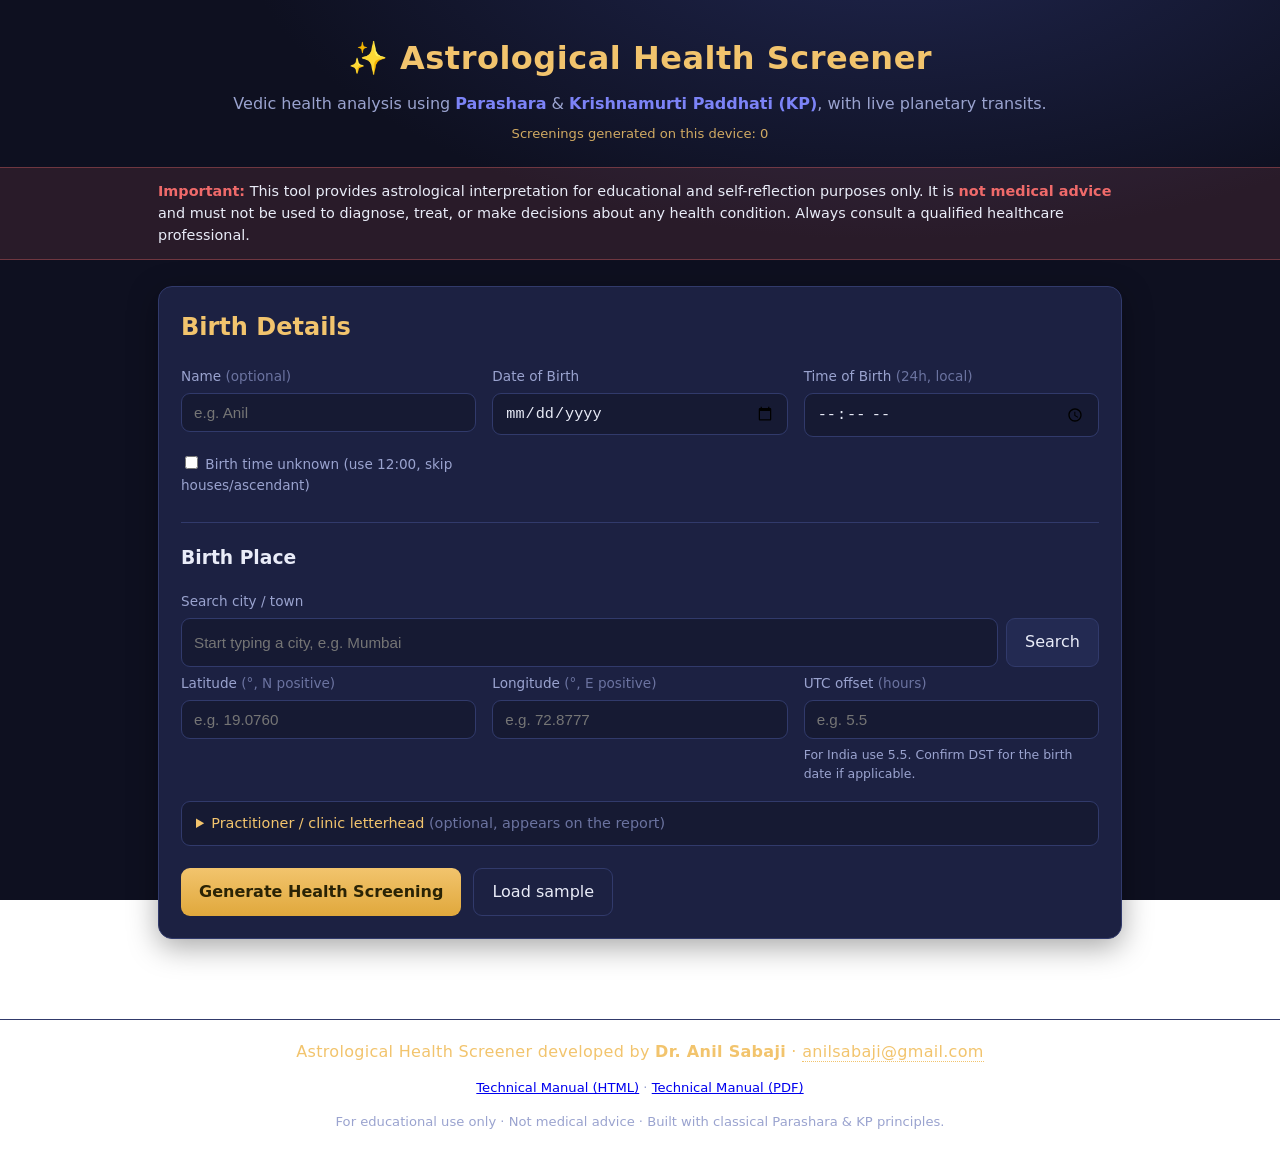
==== commit 40530169: "Add complete Technical Manual (HTML + PDF) documenting all parameters and their assessment impact; l" ====
--- a/index.html
+++ b/index.html
@@ -271,6 +271,16 @@
 .sic-cell.lagna { background: rgba(242,196,109,.16); }
 .sic-cell.lagna::after { content: "La"; position: absolute; top: 2px; right: 3px; font-size: .55rem; color: var(--gold); font-weight: 700; }
 .sic-center { grid-column: 2 / 4; grid-row: 2 / 4; display: flex; align-items: center; justify-content: center; text-align: center; color: var(--indigo); font-weight: 700; font-size: .8rem; border: 1px solid var(--line); }
+
+/* North Indian chart */
+.north-chart-wrap { text-align: center; }
+.north-chart { width: 100%; height: auto; aspect-ratio: 1 / 1; background: var(--bg-2); border: 1px solid var(--line); border-radius: 4px; }
+
+/* Chart format toggle */
+.chart-fmt-toggle { float: right; }
+.fmt-btn { font-size: .75rem; padding: 5px 12px; border-radius: 999px; border: 1px solid var(--line); background: transparent; color: var(--muted); }
+.fmt-btn.active { background: var(--indigo); color: #fff; border-color: var(--indigo); }
+
 @media (max-width: 680px) { .charts-grid { grid-template-columns: 1fr; } }
 
 /* ============ PRINT / SAVE-AS-PDF (vibrant colour) ============ */
@@ -294,7 +304,7 @@
   /* Hide interactive / input-only chrome */
   #form-card, .tabs, .report-actions, .actions,
   .city-search, .city-results, #qa-examples, .qa-examples,
-  #qa-btn, #qa-input, .usage-counter { display: none !important; }
+  #qa-btn, #qa-input, .usage-counter, .chart-fmt-toggle { display: none !important; }
 
   /* Show every tab panel as one continuous report */
   .tab-panel { display: block !important; page-break-inside: auto; }
@@ -459,7 +469,12 @@
       </div>
 
       <div class="card" id="charts-card">
-        <h2>Charts <span class="sub">South Indian format</span></h2>
+        <h2>Charts
+          <span class="chart-fmt-toggle">
+            <button type="button" id="fmt-south" class="fmt-btn active">South Indian</button>
+            <button type="button" id="fmt-north" class="fmt-btn">North Indian</button>
+          </span>
+        </h2>
         <div class="charts-grid" id="charts-grid"></div>
         <p class="hint">Signs are fixed; the Ascendant/Lagna cell is highlighted (La). D1 Rasi, D9 Navamsa, D3 Drekkana and D6 Shashthamsa are the charts used in this screening.</p>
       </div>
@@ -699,6 +714,7 @@
   <footer class="site-footer">
     <div class="wrap">
       <p class="credit">Astrological Health Screener developed by <strong>Dr. Anil Sabaji</strong> &middot; <a href="mailto:anilsabaji@gmail.com">anilsabaji@gmail.com</a></p>
+      <p><a href="manual.html" target="_blank">Technical Manual (HTML)</a> &middot; <a href="manual.pdf" target="_blank">Technical Manual (PDF)</a></p>
       <p>For educational use only &middot; Not medical advice &middot; Built with classical Parashara &amp; KP principles.</p>
     </div>
   </footer>
@@ -1876,6 +1892,12 @@
     return Math.floor(rev(lon) / (30 / 9)) % 12;
   }
 
+  // Position (0-30 deg) within a varga sign, for division D (D3=3, D6=6, D9=9...).
+  function vargaDeg(degInSign, D) {
+    var span = 30 / D;
+    return ((degInSign % span) / span) * 30;
+  }
+
   /*
    * D6 Shashthamsa sign. Each sign is divided into six 5-degree parts.
    * BPHS rule: in ODD signs the parts are reckoned from Aries; in EVEN signs
@@ -1926,12 +1948,14 @@
       var d = chart.planets[p];
       var s = drekkanaSign(d.signIndex, d.degInSign);
       planets[p] = {
-        signIndex: s,
-        sign: core.SIGNS[s],
+        signIndex: s, sign: core.SIGNS[s], degInSign: vargaDeg(d.degInSign, 3),
         house: ((s - lagnaD3 + 12) % 12) + 1
       };
     });
-    return { lagnaSignIndex: lagnaD3, lagnaSign: core.SIGNS[lagnaD3], planets: planets };
+    return {
+      lagnaSignIndex: lagnaD3, lagnaSign: core.SIGNS[lagnaD3],
+      lagnaDeg: vargaDeg(chart.ascendant.degInSign, 3), planets: planets
+    };
   }
 
   /*
@@ -1945,12 +1969,14 @@
       var d = chart.planets[p];
       var s = shashthamsaSign(d.signIndex, d.degInSign);
       planets[p] = {
-        signIndex: s,
-        sign: core.SIGNS[s],
+        signIndex: s, sign: core.SIGNS[s], degInSign: vargaDeg(d.degInSign, 6),
         house: ((s - lagnaD6 + 12) % 12) + 1
       };
     });
-    return { lagnaSignIndex: lagnaD6, lagnaSign: core.SIGNS[lagnaD6], planets: planets };
+    return {
+      lagnaSignIndex: lagnaD6, lagnaSign: core.SIGNS[lagnaD6],
+      lagnaDeg: vargaDeg(chart.ascendant.degInSign, 6), planets: planets
+    };
   }
 
   /*
@@ -1961,9 +1987,15 @@
     var planets = {};
     core.BODIES.forEach(function (p) {
       var s = navamsaSign(chart.planets[p].lon);
-      planets[p] = { signIndex: s, sign: core.SIGNS[s], house: ((s - lagna + 12) % 12) + 1 };
-    });
-    return { lagnaSignIndex: lagna, lagnaSign: core.SIGNS[lagna], planets: planets };
+      planets[p] = {
+        signIndex: s, sign: core.SIGNS[s], degInSign: vargaDeg(chart.planets[p].degInSign, 9),
+        house: ((s - lagna + 12) % 12) + 1
+      };
+    });
+    return {
+      lagnaSignIndex: lagna, lagnaSign: core.SIGNS[lagna],
+      lagnaDeg: vargaDeg(chart.ascendant.degInSign, 9), planets: planets
+    };
   }
 
   var api = {
@@ -2065,14 +2097,26 @@
       if (exaltLord && parashara.dignityOf(exaltLord, chart.planets[exaltLord].signIndex) === "exalted")
         reasons.push(exaltLord + " is exalted");
 
-      if (d9 && d9.planets[p].signIndex === EXALT_SIGN[p])
-        reasons.push("attains exaltation in the Navamsa (D9)");
+      // ---- Navamsa (D9) based cancellation ----
+      var d9sign = d9 ? d9.planets[p].signIndex : null;
+      var d9dig = d9 ? parashara.dignityOf(p, d9sign) : "n/a";
+      if (d9) {
+        if (d9dig === "exalted") reasons.push("attains exaltation in the Navamsa (D9)");
+        else if (d9dig === "own sign") reasons.push("occupies its own sign in the Navamsa (D9)");
+        if (d9sign === chart.planets[p].signIndex)
+          reasons.push("is Vargottama (same sign in D1 & D9) \u2014 a strengthening factor");
+        var dispD9 = parashara.dignityOf(dispositor, d9.planets[dispositor].signIndex);
+        if (dispD9 === "exalted" || dispD9 === "own sign")
+          reasons.push("dispositor " + dispositor + " is " + dispD9 + " in the Navamsa");
+      }
 
       results.push({
         planet: p,
         debilSign: core.SIGNS[debilSign],
         dispositor: dispositor,
         exaltLord: exaltLord,
+        navamsaSign: d9 ? core.SIGNS[d9sign] : null,
+        navamsaDignity: d9dig,
         cancelled: reasons.length > 0,
         reasons: reasons,
         bodyParts: (data.PLANET_BODY[p] || []).slice(0, 3)
@@ -3625,18 +3669,37 @@
   var BODY_ABBR = { Sun: "Su", Moon: "Mo", Mars: "Ma", Mercury: "Me", Jupiter: "Ju", Venus: "Ve", Saturn: "Sa", Rahu: "Ra", Ketu: "Ke" };
   // South Indian fixed sign positions [gridRow, gridColumn] (1-indexed), signs 0..11
   var SIC_POS = [[1, 2], [1, 3], [1, 4], [2, 4], [3, 4], [4, 4], [4, 3], [4, 2], [4, 1], [3, 1], [2, 1], [1, 1]];
-
-  // Build a South Indian chart element. occupants = array[12] of label arrays.
-  function southIndianChart(title, occupants, lagnaSign) {
+  var chartFormat = "south";
+  var lastCharts = null; // {natal, d9, d3, d6}
+
+  // Unified chart data: by sign (South Indian) and by house (North Indian).
+  function chartData(asc, planetsObj) {
+    var lagna = asc.signIndex;
+    var bySign = []; for (var i = 0; i < 12; i++) bySign.push([]);
+    var byHouse = {}; for (var h = 1; h <= 12; h++) byHouse[h] = { signNum: ((lagna + h - 1) % 12) + 1, items: [] };
+    function add(signIndex, abbr, d) {
+      var hh = ((signIndex - lagna + 12) % 12) + 1;
+      var item = { abbr: abbr, deg: Math.floor(d) };
+      bySign[signIndex].push(item); byHouse[hh].items.push(item);
+    }
+    add(lagna, "As", asc.degInSign);
+    core.BODIES.forEach(function (p) { add(planetsObj[p].signIndex, BODY_ABBR[p], planetsObj[p].degInSign); });
+    return { lagnaSign: lagna, bySign: bySign, byHouse: byHouse };
+  }
+
+  function southIndianChart(title, cd) {
     var wrap = el("div", "south-chart-wrap");
     wrap.appendChild(el("div", "south-chart-title", title));
     var grid = el("div", "south-chart");
     for (var s = 0; s < 12; s++) {
-      var cell = el("div", "sic-cell" + (s === lagnaSign ? " lagna" : ""));
+      var cell = el("div", "sic-cell" + (s === cd.lagnaSign ? " lagna" : ""));
       cell.style.gridRow = String(SIC_POS[s][0]);
       cell.style.gridColumn = String(SIC_POS[s][1]);
+      var bodies = cd.bySign[s].map(function (it) {
+        return it.abbr + " <span class='sic-deg'>" + it.deg + "&deg;</span>";
+      }).join("<br>");
       cell.innerHTML = "<span class='sic-sign'>" + core.SIGNS[s].slice(0, 3) + "</span>" +
-        "<span class='sic-bodies'>" + (occupants[s].join("<br>") || "") + "</span>";
+        "<span class='sic-bodies'>" + bodies + "</span>";
       grid.appendChild(cell);
     }
     var center = el("div", "sic-center", title);
@@ -3645,26 +3708,58 @@
     return wrap;
   }
 
-  function occupantsFromVarga(vchart) {
-    var occ = []; for (var i = 0; i < 12; i++) occ.push([]);
-    core.BODIES.forEach(function (p) { occ[vchart.planets[p].signIndex].push(BODY_ABBR[p]); });
-    return occ;
-  }
-
-  function renderCharts(natal, d9, d3, d6) {
+  // North Indian (diamond) chart as inline SVG.
+  var NIC_CENTROID = {
+    1: [50, 27], 2: [25, 12], 3: [12, 25], 4: [27, 50], 5: [12, 75], 6: [25, 88],
+    7: [50, 73], 8: [75, 88], 9: [88, 75], 10: [73, 50], 11: [88, 25], 12: [75, 12]
+  };
+  function northIndianChart(title, cd) {
+    var wrap = el("div", "north-chart-wrap");
+    wrap.appendChild(el("div", "south-chart-title", title));
+    var COL = "#e0a83c";
+    var svg = "<svg viewBox='0 0 100 100' class='north-chart'>";
+    svg += "<rect x='1' y='1' width='98' height='98' fill='none' stroke='" + COL + "' stroke-width='0.8'/>";
+    svg += "<line x1='1' y1='1' x2='99' y2='99' stroke='" + COL + "' stroke-width='0.5'/>";
+    svg += "<line x1='99' y1='1' x2='1' y2='99' stroke='" + COL + "' stroke-width='0.5'/>";
+    svg += "<polygon points='50,1 99,50 50,99 1,50' fill='none' stroke='" + COL + "' stroke-width='0.5'/>";
+    for (var h = 1; h <= 12; h++) {
+      var c = NIC_CENTROID[h], sd = cd.byHouse[h];
+      var n = sd.items.length;
+      svg += "<text x='" + c[0] + "' y='" + (c[1] - n * 2.2) + "' text-anchor='middle' font-size='4.4' fill='#e9ecf8'>";
+      svg += "<tspan x='" + c[0] + "' font-size='3.4' fill='#7c83f7'>" + sd.signNum + "</tspan>";
+      sd.items.forEach(function (it) {
+        svg += "<tspan x='" + c[0] + "' dy='4.6'>" + it.abbr + " " + it.deg + "&#176;</tspan>";
+      });
+      svg += "</text>";
+    }
+    svg += "</svg>";
+    var box = el("div"); box.innerHTML = svg;
+    wrap.appendChild(box.firstChild);
+    return wrap;
+  }
+
+  function buildAllCharts() {
+    if (!lastCharts) return;
     var grid = $("charts-grid");
     grid.innerHTML = "";
-    function deg(d) { return "<span class='sic-deg'>" + Math.floor(d) + "&deg;</span>"; }
-    // D1 Rasi: planets (with degrees) by sign + Ascendant
-    var occ1 = []; for (var i = 0; i < 12; i++) occ1.push([]);
-    occ1[natal.ascendant.signIndex].push("As " + deg(natal.ascendant.degInSign));
-    core.BODIES.forEach(function (p) {
-      occ1[natal.planets[p].signIndex].push(BODY_ABBR[p] + " " + deg(natal.planets[p].degInSign));
-    });
-    grid.appendChild(southIndianChart("D1 Rasi", occ1, natal.ascendant.signIndex));
-    grid.appendChild(southIndianChart("D9 Navamsa", occupantsFromVarga(d9), d9.lagnaSignIndex));
-    grid.appendChild(southIndianChart("D3 Drekkana", occupantsFromVarga(d3), d3.lagnaSignIndex));
-    grid.appendChild(southIndianChart("D6 Shashthamsa", occupantsFromVarga(d6), d6.lagnaSignIndex));
+    var maker = chartFormat === "north" ? northIndianChart : southIndianChart;
+    var n = lastCharts.natal;
+    grid.appendChild(maker("D1 Rasi", chartData({ signIndex: n.ascendant.signIndex, degInSign: n.ascendant.degInSign }, n.planets)));
+    grid.appendChild(maker("D9 Navamsa", chartData({ signIndex: lastCharts.d9.lagnaSignIndex, degInSign: lastCharts.d9.lagnaDeg }, lastCharts.d9.planets)));
+    grid.appendChild(maker("D3 Drekkana", chartData({ signIndex: lastCharts.d3.lagnaSignIndex, degInSign: lastCharts.d3.lagnaDeg }, lastCharts.d3.planets)));
+    grid.appendChild(maker("D6 Shashthamsa", chartData({ signIndex: lastCharts.d6.lagnaSignIndex, degInSign: lastCharts.d6.lagnaDeg }, lastCharts.d6.planets)));
+  }
+
+  function renderCharts(natal, d9, d3, d6) {
+    lastCharts = { natal: natal, d9: d9, d3: d3, d6: d6 };
+    buildAllCharts();
+  }
+
+  function setChartFormat(fmt) {
+    chartFormat = fmt;
+    var sBtn = $("fmt-south"), nBtn = $("fmt-north");
+    if (sBtn && nBtn) { sBtn.classList.toggle("active", fmt === "south"); nBtn.classList.toggle("active", fmt === "north"); }
+    buildAllCharts();
   }
 
   function renderNeecha(results) {
@@ -3679,6 +3774,10 @@
       div.appendChild(el("h4", null, r.planet + " debilitated in " + r.debilSign +
         " <span class='sev-tag " + (r.cancelled ? "low" : "high") + "'>" +
         (r.cancelled ? "cancelled" : "not cancelled") + "</span>"));
+      if (r.navamsaSign) {
+        div.appendChild(el("p", "hint", "Navamsa (D9): " + r.navamsaSign +
+          (r.navamsaDignity && r.navamsaDignity !== "neutral" && r.navamsaDignity !== "n/a" ? " (" + r.navamsaDignity + ")" : "")));
+      }
       if (r.cancelled) {
         var ul = el("ul");
         r.reasons.forEach(function (x) { ul.appendChild(el("li", null, x)); });
@@ -4235,7 +4334,7 @@
     renderLetterhead();
 
     var overrides = "\n/* report export overrides */\n" +
-      "#form-card,.tabs,.report-actions,.qa-examples,#qa-input,#qa-btn,.city-search,.city-results,.usage-counter{display:none!important}\n" +
+      "#form-card,.tabs,.report-actions,.qa-examples,#qa-input,#qa-btn,.city-search,.city-results,.usage-counter,.chart-fmt-toggle{display:none!important}\n" +
       "#results{display:block!important}\n.tab-panel{display:block!important}\n" +
       "body{background:#0e1020}\n" +
       "*{-webkit-print-color-adjust:exact;print-color-adjust:exact}\n";
@@ -4395,6 +4494,8 @@
     $("qa-input").addEventListener("keydown", function (e) { if (e.key === "Enter") { e.preventDefault(); askQuestion(); } });
     renderQAExamples();
     $("print-btn").addEventListener("click", printReport);
+    $("fmt-south").addEventListener("click", function () { setChartFormat("south"); });
+    $("fmt-north").addEventListener("click", function () { setChartFormat("north"); });
     $("download-btn").addEventListener("click", downloadReport);
     $("lh-logo").addEventListener("change", function (e) {
       var file = e.target.files && e.target.files[0];
